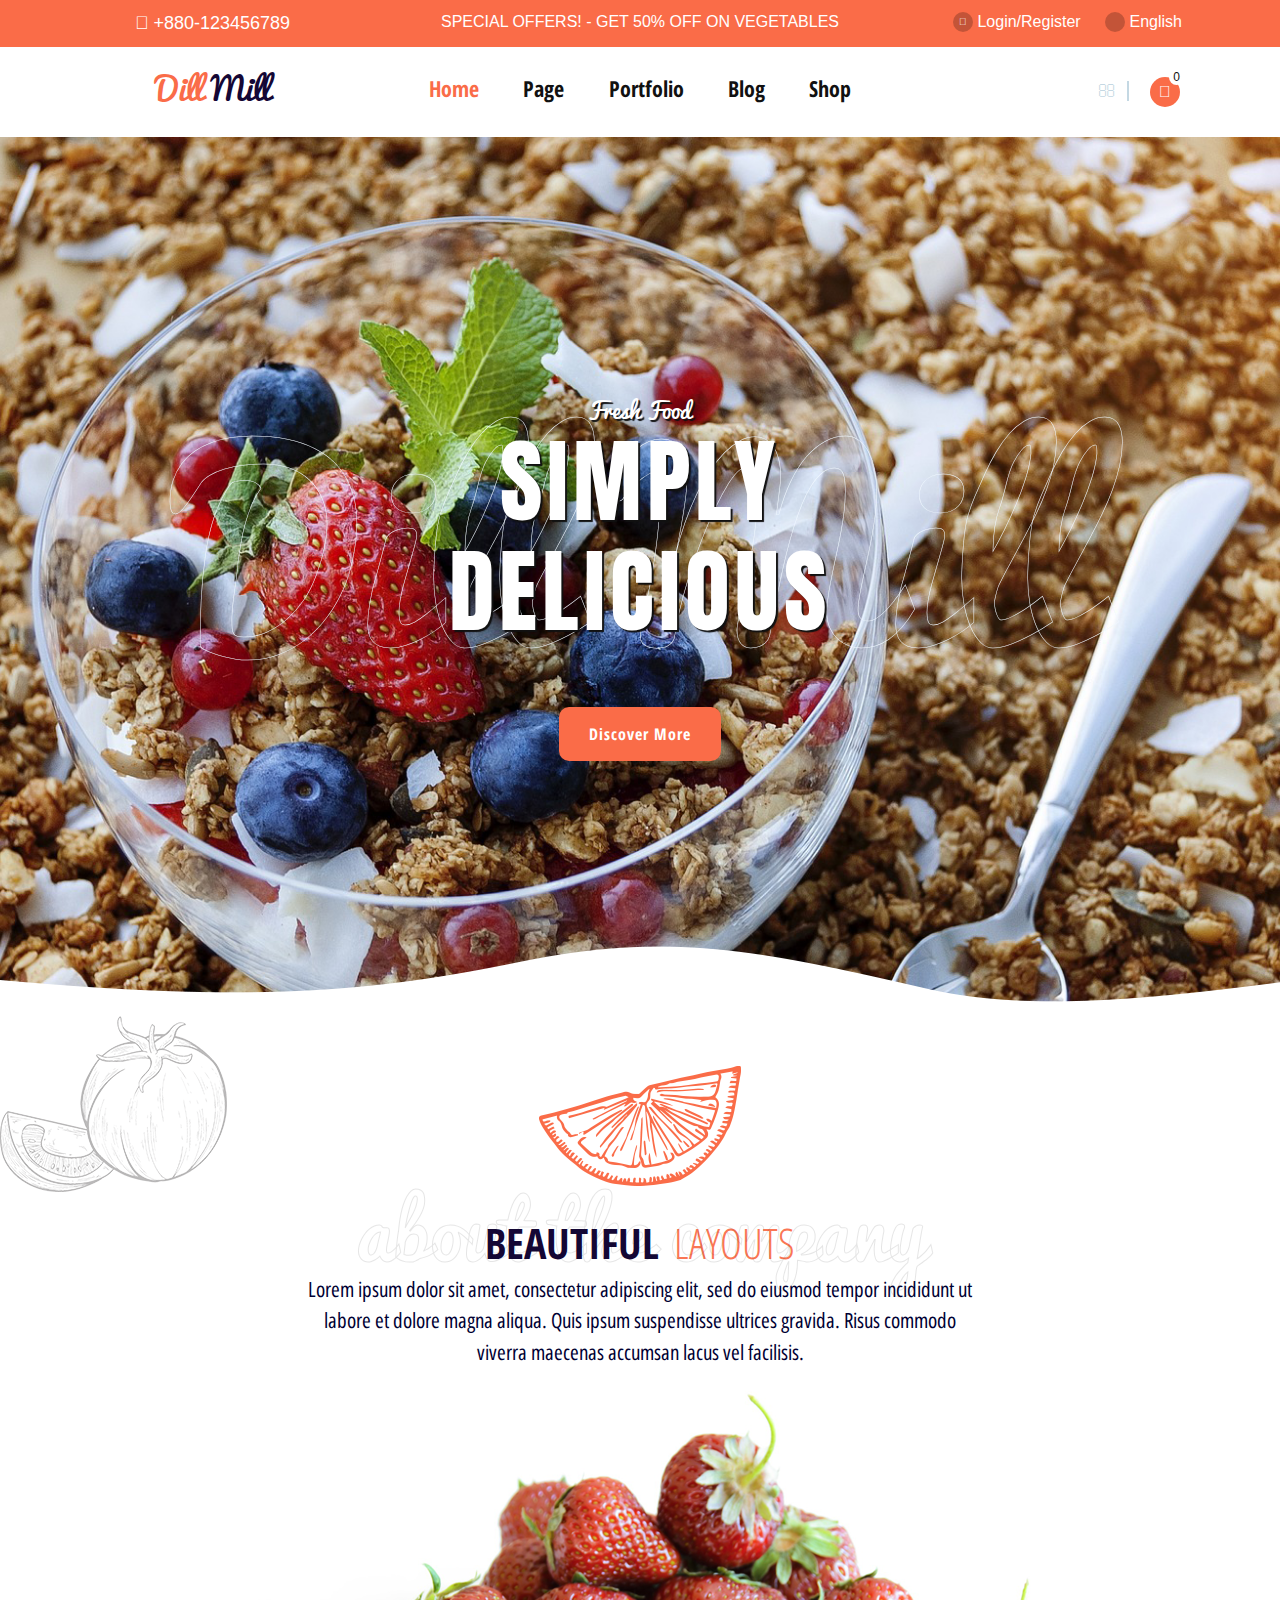
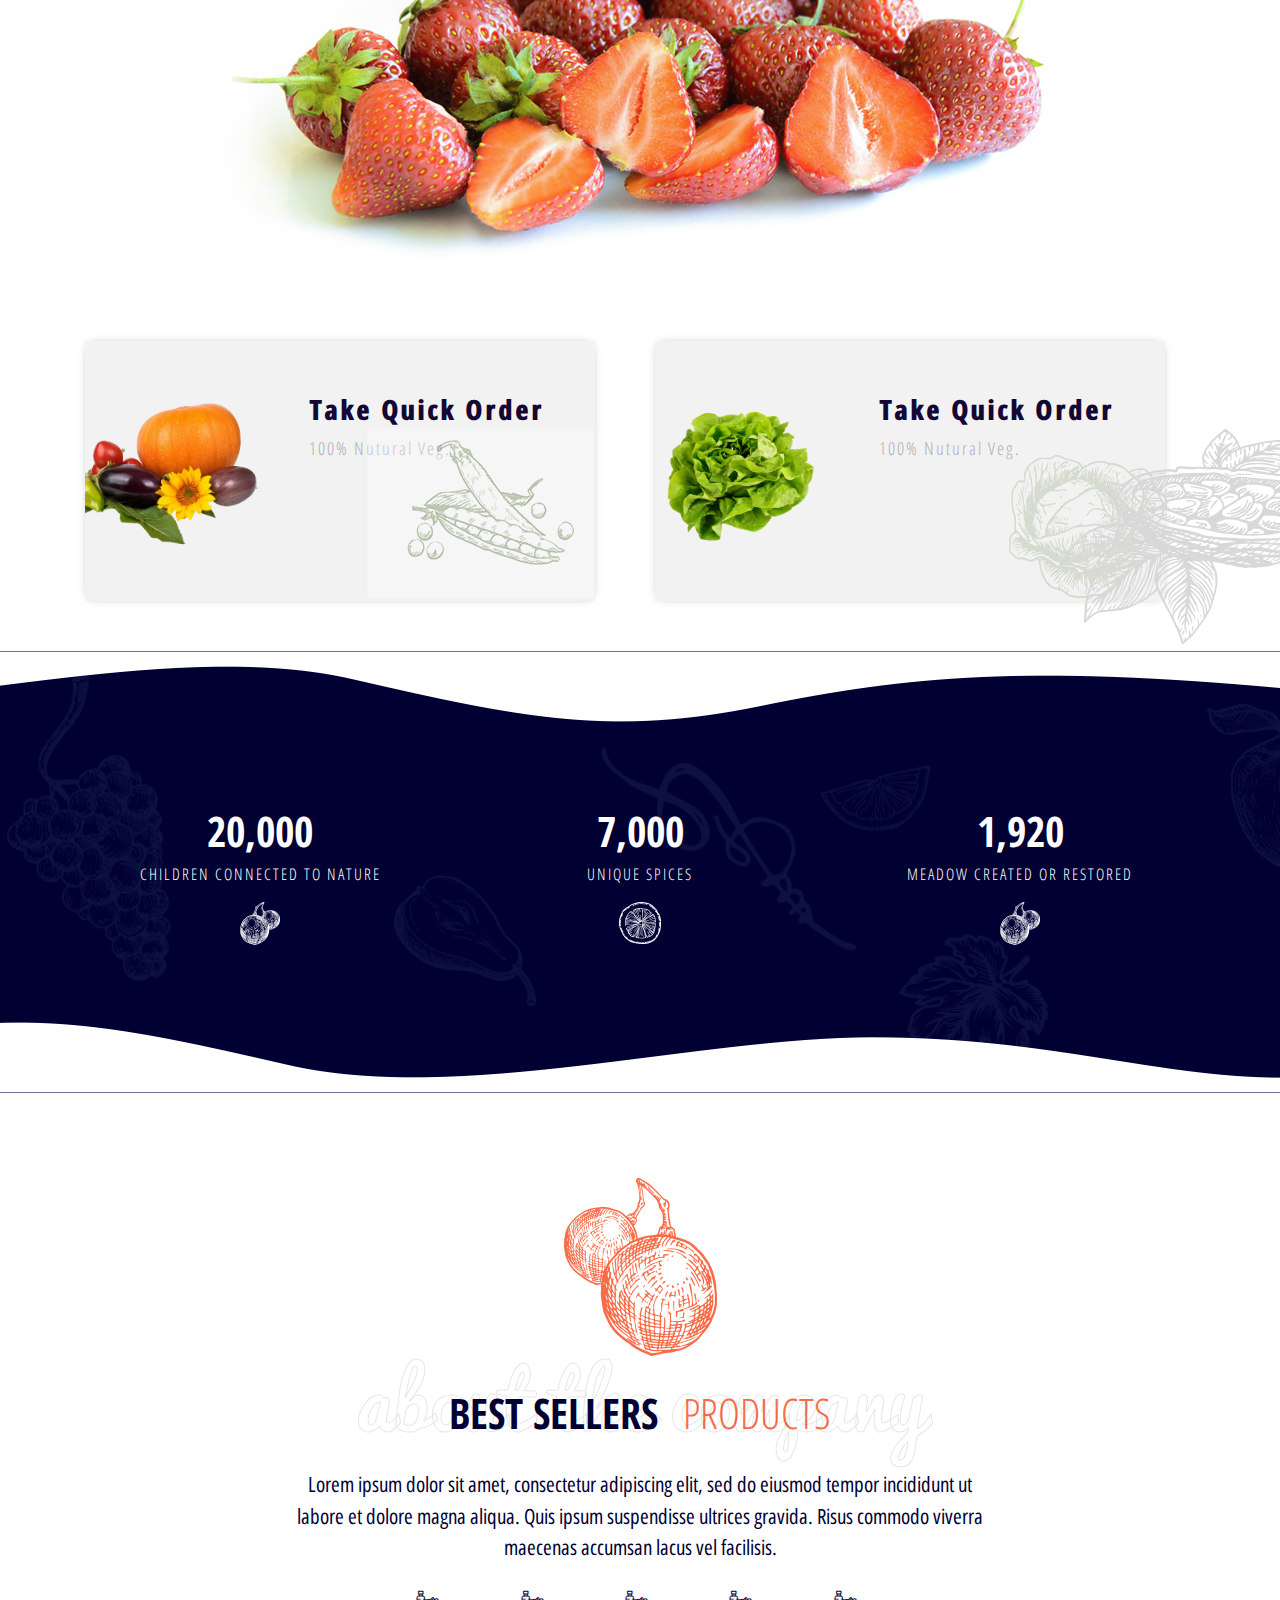
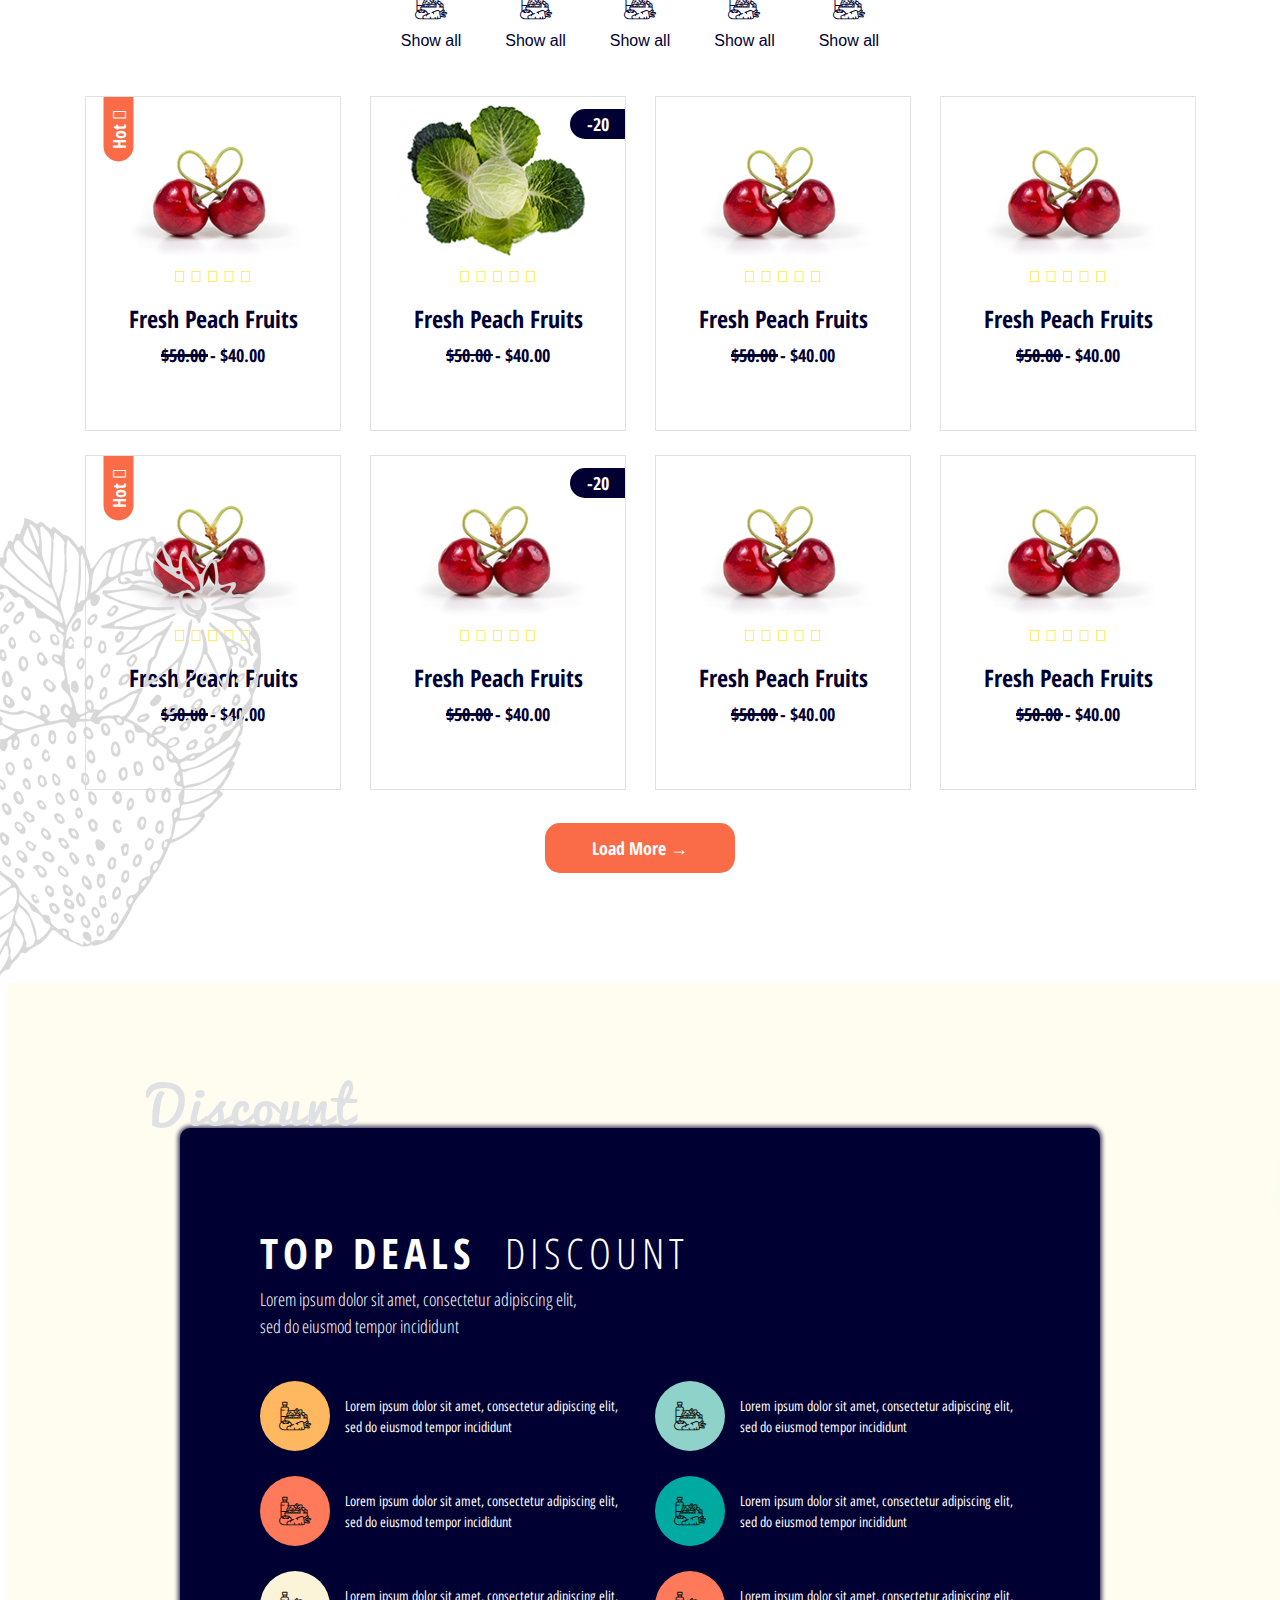
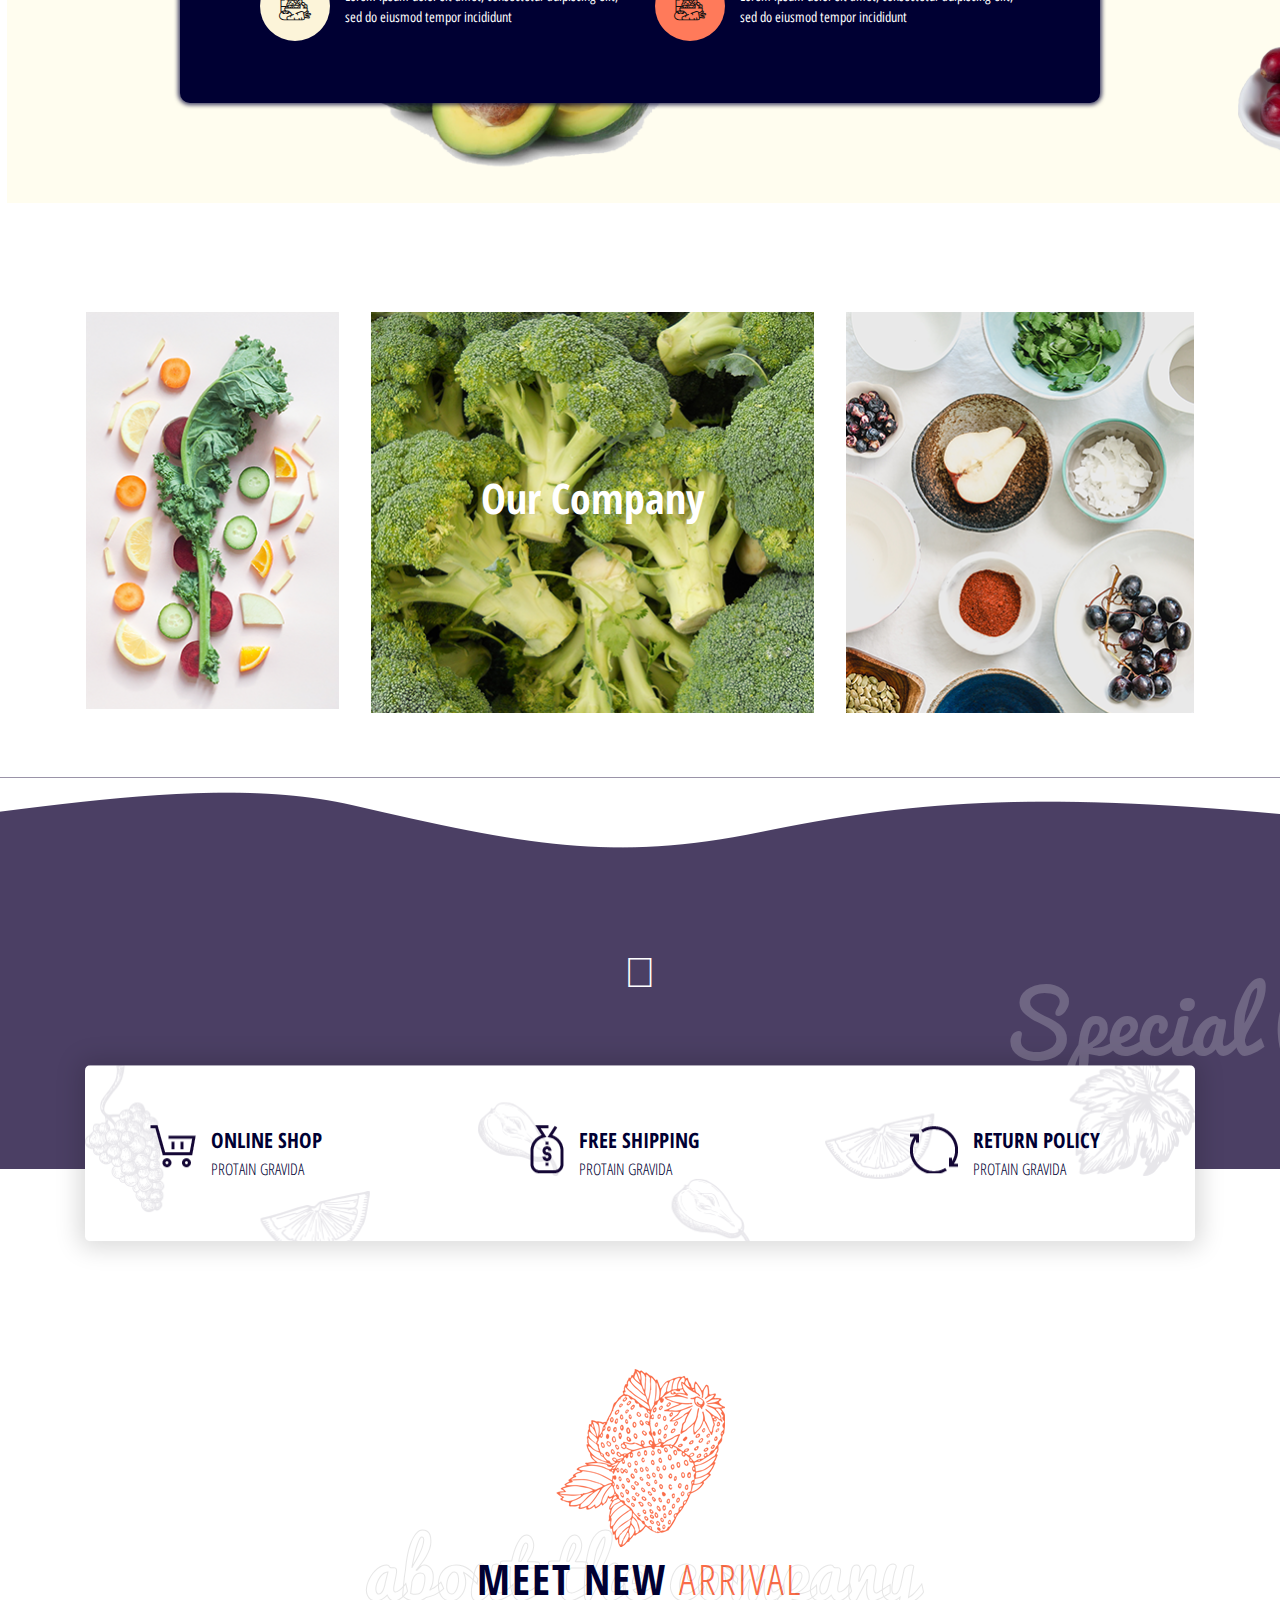
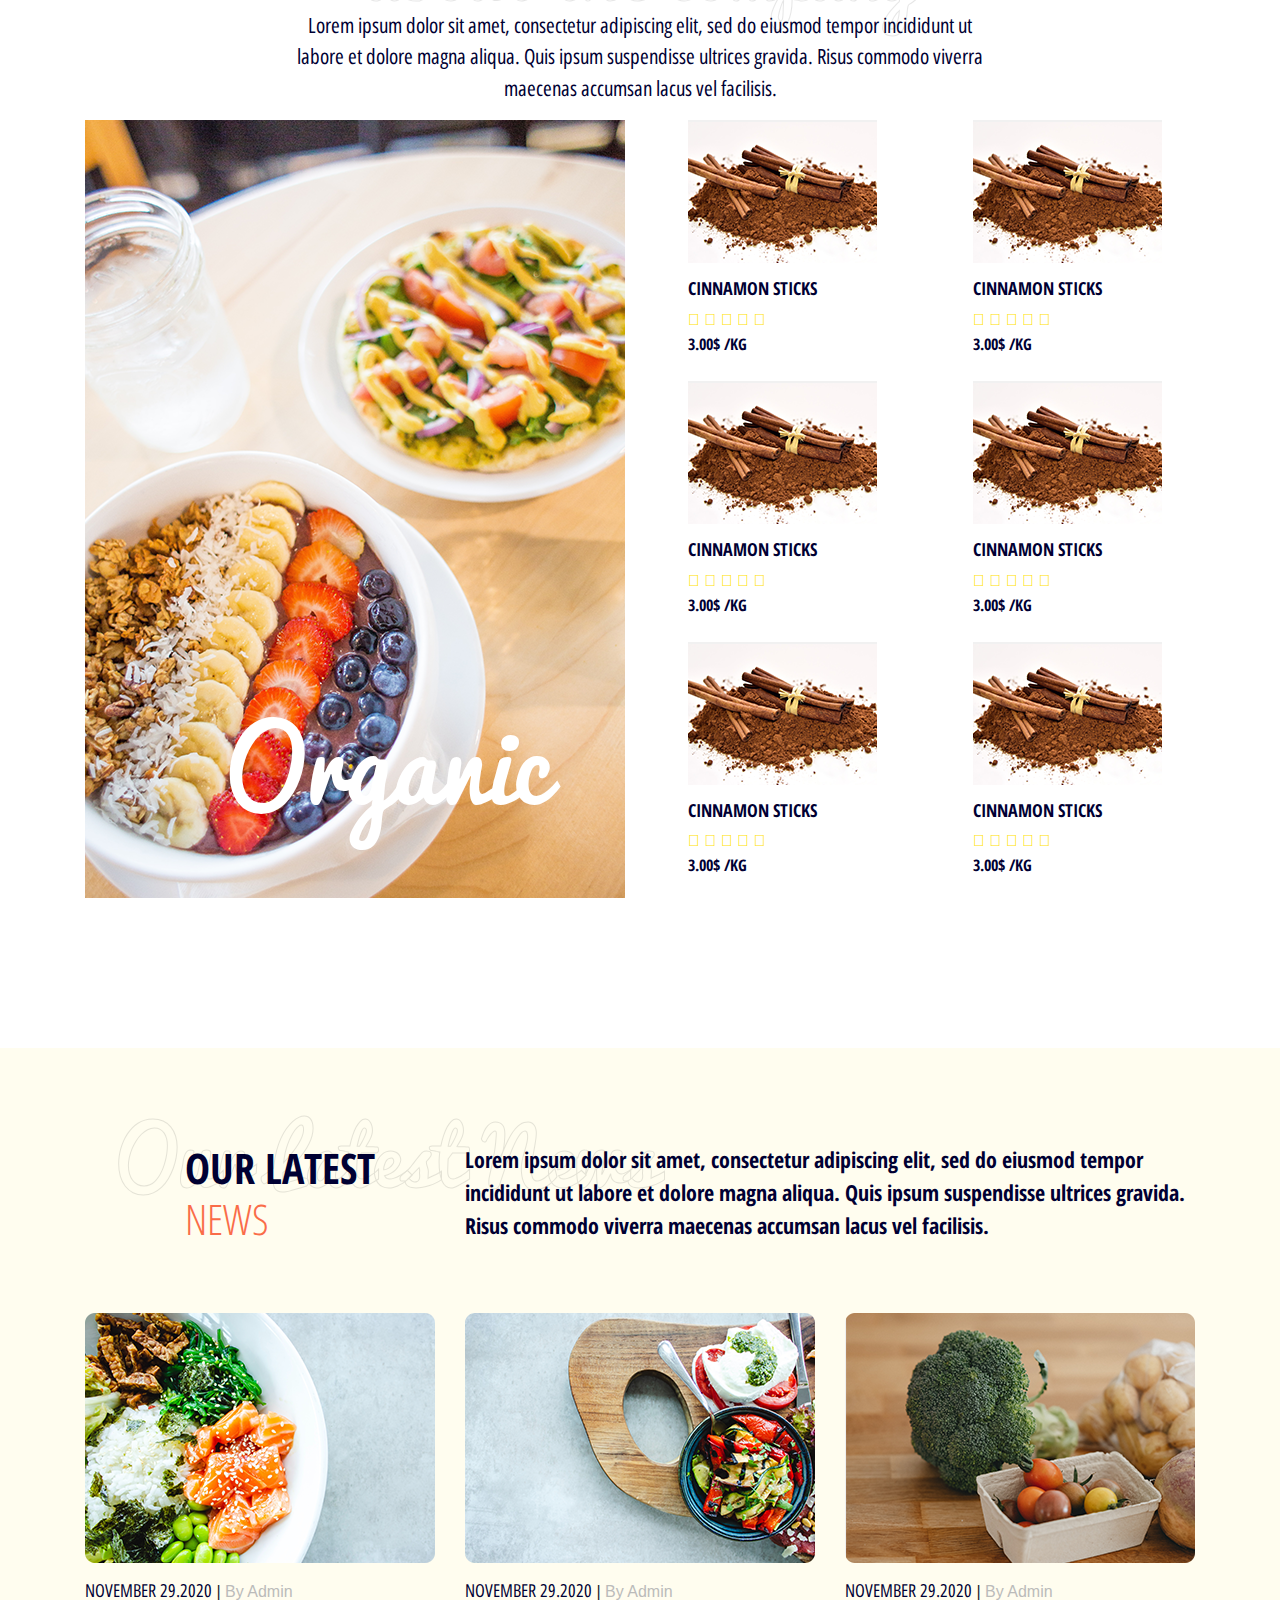
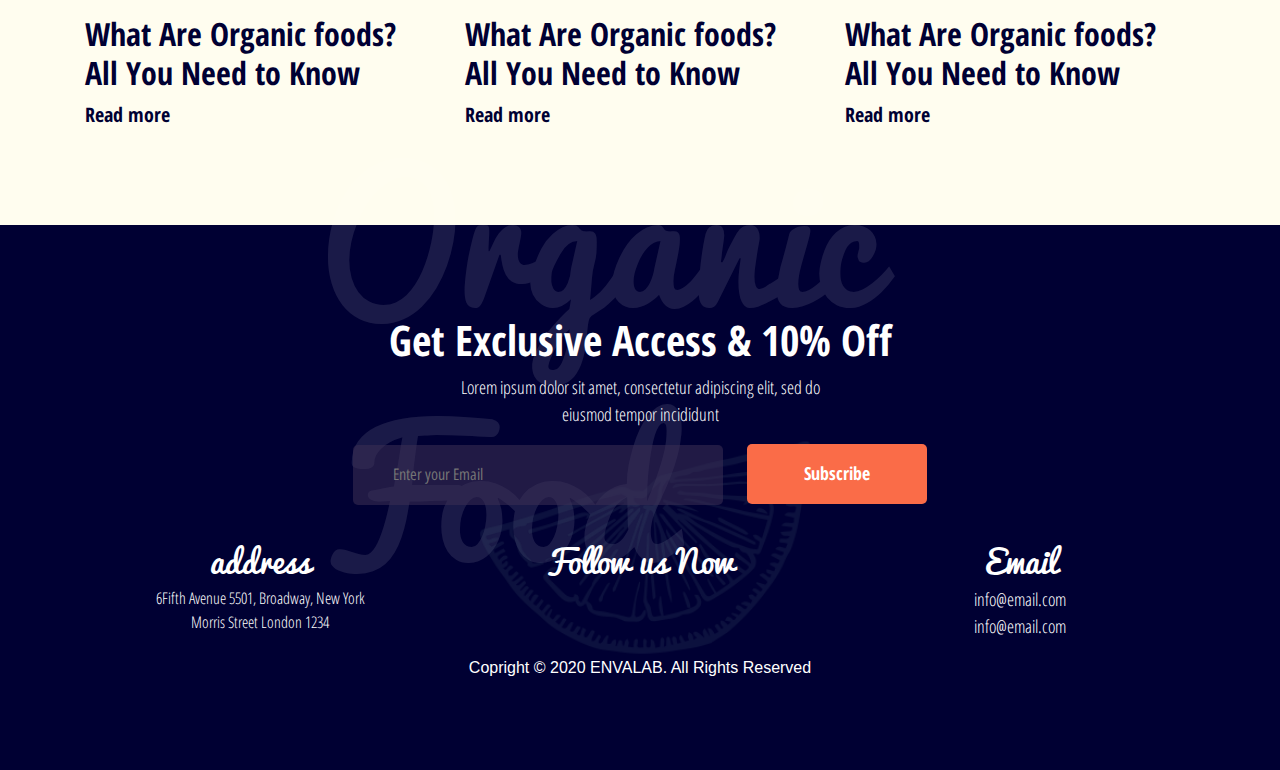
==== index.html @ 64f90c3c "Dillmill" ====
<!DOCTYPE html>
<html lang="en">

<head>
    <meta charset="UTF-8">
    <meta name="viewport" content="width=device-width, initial-scale=1.0">
    <title>Home | Dillmill Project</title>
    <!-- ===Tab icon=== -->
    <link rel="shortcut icon" href="./assets/images/fav-icon.png" type="image/x-icon">
    <!-- ===Core Theme style=== -->
    <link rel="stylesheet" href="./assets/css/style.css">
    <!-- ===Bootstrap CSS framework=== -->
    <link rel="stylesheet" href="./assets/css/bootstrap.min.css">
    <!-- ===Fontawesome font version 5.15.2=== -->
    <link rel="stylesheet" href="./assets/css/fontawesome.min.css">
    <!-- ===Core Theme Responsive Style=== -->
    <link rel="stylesheet" href="./assets/css/responsive.css">
    <!-- ===TabJs CSS=== -->
    <link rel="stylesheet" href="./assets/css/colorfulTab.min.css">
    <!-- ===Pacifico Font from Google Font=== -->
    <link rel="preconnect" href="https://fonts.gstatic.com">
    <link rel="stylesheet" href="https://fonts.googleapis.com/css2?family=Pacifico&display=swap">
    <link rel="stylesheet" href="https://fonts.googleapis.com/css2?family=Anton&display=swap">
    <!-- ===Flaticon=== -->
    <link rel="stylesheet" href="./assets/flaticon/flaticon.css">
</head>

<body>

    <!-- ===Header Section Start=== -->
    <header id="header">
        <div class="container">
            <!-- / -->
            <div class="top_header_section">
                <div class="row">
                    <div class="col-md-3">
                        <div class="ths_call_center text text-center">
                            <a href="#">
                                <i class="fas fa-headset"></i>
                                <span>+880-123456789</span>
                            </a>
                        </div>
                    </div>
                    <div class="col-md-6">
                        <div class="offer text-center">
                            <p>SPECIAL OFFERS! - GET 50% OFF ON VEGETABLES</p>
                        </div>
                    </div>
                    <div class="col-md-3">
                        <div class="login_lang text-center">
                            <ul>
                                <li>
                                    <a href="#" class="login">
                                        <span class="acc_icon">
                                            <i class="fas fa-lock"></i>
                                        </span>
                                        <span>Login/Register</span>
                                    </a>
                                </li>
                                <li>
                                    <a href="#" class="login">
                                        <span class="acc_icon">
                                            <i class="fas fa-pennant"></i>
                                        </span>
                                        <span class="lang_option">English</span>
                                    </a>
                                </li>
                            </ul>
                        </div>
                    </div>
                </div>
            </div>
        </div>
    </header>
    <!-- ===Header Section End=== -->

    <!-- ===Navigation Section Start=== -->
    <nav id="navigation_bar">
        <div class="container">
            <div class="navigation_main">
                <div class="row">
                    <!-- ===Logo part=== -->
                    <div class="col-md-3">
                        <a href="#">
                            <div class="nav_logo">
                                <span class="logo logo_part_1">Dill</span>
                                <span class="logo logo_part_2">Mill</span>
                            </div>
                        </a>
                    </div>
                    <!-- ===Navigation Part=== -->
                    <div class="col-md-6">
                        <div class="nav_list">
                            <ul>
                                <li>
                                    <a href="#" class="nav_active">Home</a>
                                </li>
                                <li>
                                    <a href="#">Page</a>
                                </li>
                                <li>
                                    <a href="#">Portfolio</a>
                                </li>
                                <li>
                                    <a href="#">Blog</a>
                                </li>
                                <li>
                                    <a href="#">Shop</a>
                                </li>
                            </ul>
                        </div>
                    </div>
                    <!-- ===Search and Cart Part=== -->
                    <div class="col-md-3">
                        <div class="search_cart">
                            <ul>
                                <li>
                                    <a href="#" class="search_btn">
                                        <i class="fas fa-search"></i>
                                    </a>
                                </li>
                                <li>
                                    <a href="#" class="cart_bag">
                                        <i class="fas fa-shopping-cart"></i>
                                        <span class="cart_counter">0</span>
                                    </a>
                                </li>
                            </ul>
                        </div>
                    </div>
                </div>
            </div>
        </div>
    </nav>
    <!-- ===Navigation Section End=== -->

    <!-- ===Banner Section Start=== -->
    <section id="banner">
        <div class="banner_main">
            <div class="container">
                <div class="banner_content">
                    <div class="bnr_content_main">
                        <span class="sub_head">Fresh Food</span>
                        <h1>Simply <br> Delicious</h1>
                        <a href="#" class="banner_btn">Discover More </a>
                        <!-- <a href="#" class="banner_btn">Discover More <i class="far fa-long-arrow-alt-right"></i> </a> -->
                    </div>
                    <span class="banner_big_text">Dill Mill</span>
                </div>
            </div>
        </div>
    </section>
    <!-- ===Banner Section End=== -->

    <!-- ===About Section Start=== -->
    <section id="about">
        <div class="about_main">
            <div class="container">
                <div class="row">
                    <!-- About Head Area -->
                    <div class="col-md-12">
                        <!-- Title area -->
                        <div class="about_title">
                            <img src="./assets/images/about_head.png" alt="about head image" class="img-fluid">
                            <div class="abt_title_text">
                                <span class="at_title"> 
                                    <span class="at_p-1">Beautiful</span> <span class="at_p-2">Layouts</span>
                                </span>
                                <span class="abt_bg">about the company</span>
                            </div>
                        </div>
                        <div class="about_details">
                            <p>
                                Lorem ipsum dolor sit amet, consectetur adipiscing elit, sed do eiusmod tempor incididunt ut labore et dolore magna aliqua. Quis ipsum suspendisse ultrices gravida. Risus commodo viverra maecenas accumsan lacus vel facilisis.
                            </p>
                        </div>
                    </div>
                    <!-- Fruit Image -->
                    <div class="col-md-12">
                        <div class="fruit">
                            <img src="./assets/images/strawberry.png" alt="" class="img-fluid">
                        </div>
                    </div>
                    <!-- Fruit Choice -->
                    <div class="col-md-12">
                        <div class="row">
                            <div class="col-md-6">
                                <div class="food_card">
                                    <ul>
                                        <li class="fc-img">
                                            <img src="./assets/images/card_fruit-1.png" class="img-fluid" alt="">
                                        </li>
                                        <li class="fc-details card-after-1">
                                            <h3>Take Quick Order</h3>
                                            <p>100% Nutural Veg.</p>
                                        </li>
                                    </ul>
                                </div>
                            </div>
                            <div class="col-md-6">
                                <div class="food_card">
                                    <ul>
                                        <li class="fc-img">
                                            <img src="./assets/images/card_fruit-2.png" class="img-fluid" alt="">
                                        </li>
                                        <li class="fc-details card-after-2">
                                            <h3>Take Quick Order</h3>
                                            <p>100% Nutural Veg.</p>
                                        </li>
                                    </ul>
                                </div>
                            </div>
                        </div>
                    </div>
                </div>
            </div>
        </div>
    </section>
    <!-- ===About Section End=== -->

    <!-- === Counter Section Start === -->
    <section id="counter" class="py-5">
        <div class="counter-bg">
            <div class="container">
                <div class="counter_main">
                    <div class="row">
                        <div class="col-md-4">
                            <div class="counter_body">
                                <span class="counter_number">
                                20,000
                            </span>
                                <p class="counter_details">
                                    CHILDREN CONNECTED TO NATURE
                                </p>
                                <span class="counter_icon">
                                <img src="./assets/images/counter_icon.png" class="img-fluid" alt="counter icon">
                            </span>
                            </div>
                        </div>
                        <div class="col-md-4">
                            <div class="counter_body">
                                <span class="counter_number">
                               7,000
                            </span>
                                <p class="counter_details">
                                    UNIQUE SPICES
                                </p>
                                <span class="counter_icon">
                                <img src="./assets/images/counter_icon-1.png" class="img-fluid" alt="counter icon">
                            </span>
                            </div>
                        </div>
                        <div class="col-md-4">
                            <div class="counter_body">
                                <span class="counter_number">
                                1,920
                            </span>
                                <p class="counter_details">
                                    MEADOW CREATED OR RESTORED
                                </p>
                                <span class="counter_icon">
                                <img src="./assets/images/counter_icon.png" class="img-fluid" alt="counter icon">
                            </span>
                            </div>
                        </div>
                    </div>
                </div>
            </div>
        </div>
    </section>
    <!-- === Counter Section End === -->

    <!-- ===Product Zone Section Start=== -->
    <section id="product_catalog">
        <div class="products_main">
            <div class="container">
                <div class="row">
                    <!-- Product Title -->
                    <div class="col-md-12">
                        <div class="product_head">
                            <img src="./assets/images/product_head_icon.png" alt="" class="img-fluid">
                            <div class="product_title_text">
                                <span class="pt_title">
                                    <span class="pt-p1">BEST SELLERS</span> <span class="pt-p2">PRODUCTS</span>
                                </span>
                                <span class="pt_bg">about the company</span>
                            </div>
                            <div class="pt_details">
                                <p>
                                    Lorem ipsum dolor sit amet, consectetur adipiscing elit, sed do eiusmod tempor incididunt ut labore et dolore magna aliqua. Quis ipsum suspendisse ultrices gravida. Risus commodo viverra maecenas accumsan lacus vel facilisis.
                                </p>
                            </div>
                        </div>
                    </div>
                </div>
                <!-- Product Tab -->
                <div class="product_select_gallery">
                    <div class="row ">
                        <!-- Tab Menu -->
                        <div class="col-md-12">
                            <div class="pt_tab_link">
                                <ul class="colorful-tab-menu">
                                    <li class="tab_css_class" data-color="#000">
                                        <a href="#tab-1">
                                            <span class="pt_tab">
                                                <span class="flaticon-diet"></span>
                                            <p class="pt_tab_link_text">Show all</p>
                                            </span>
                                        </a>
                                    </li>
                                    <li class="tab_css_class" data-color="#000">
                                        <a href="#tab-2">
                                            <span class="pt_tab">
                                                <span class="flaticon-diet"></span>
                                            <p class="pt_tab_link_text">Show all</p>
                                            </span>
                                        </a>
                                    </li>
                                    <li class="tab_css_class" data-color="#000">
                                        <a href="#tab-3">
                                            <span class="pt_tab">
                                                <span class="flaticon-diet"></span>
                                            <p class="pt_tab_link_text">Show all</p>
                                            </span>
                                        </a>
                                    </li>
                                    <li class="tab_css_class" data-color="#000">
                                        <a href="#tab-4">
                                            <span class="pt_tab">
                                                <span class="flaticon-diet"></span>
                                            <p class="pt_tab_link_text">Show all</p>
                                            </span>
                                        </a>
                                    </li>
                                    <li class="tab_css_class" data-color="#000">
                                        <a href="#tab-5">
                                            <span class="pt_tab">
                                                <span class="flaticon-diet"></span>
                                            <p class="pt_tab_link_text">Show all</p>
                                            </span>
                                        </a>
                                    </li>
                                </ul>
                            </div>
                        </div>
                        <!-- Tab Content -->
                        <div class="col-md-12 " id="productTab">
                            <!-- All Products row -->
                            <div class="row ">

                                <!-- Product main page Part-1 -->
                                <div class="col-md-12" id="tab-1">
                                    <!-- Product Card Row One -->
                                    <div class="row py-3">
                                        <!-- Product Card-1 -->
                                        <div class="col-md-3">
                                            <div class="product-card">
                                                <div class="product-card-main">
                                                    <div class="pcm-img">
                                                        <img src="./assets/images/product-card-1.png" alt="" class="img-fluid">
                                                    </div>
                                                    <div class="pcm-detail">
                                                        <div class="pc-rating">
                                                            <ul>
                                                                <li><i class="fas fa-star"></i></li>
                                                                <li><i class="fas fa-star"></i></li>
                                                                <li><i class="fas fa-star"></i></li>
                                                                <li><i class="fas fa-star-half-alt"></i></li>
                                                                <li><i class="far fa-star"></i></li>
                                                            </ul>
                                                        </div>
                                                        <div class="pc-title">
                                                            <h4>Fresh Peach Fruits</h4>
                                                        </div>
                                                        <div class="pc-price">
                                                            <p class="pc-main-price">
                                                                <s class="pc-offer-price">$50.00 -</s> $40.00
                                                            </p>
                                                        </div>
                                                    </div>
                                                </div>
                                                <!-- Product overlay -->
                                                <div class="pc-ovly">
                                                    <div class="pc-ovly-main">
                                                        <a href="#" class="pc-ovly-cart">
                                                            <i class="fas fa-cart-plus"></i>
                                                        </a>
                                                        <a href="#" class="pc-like">
                                                            <i class="far fa-heart"></i>
                                                        </a>
                                                    </div>
                                                </div>
                                                <span class="pc-hot-feature">
                                                    Hot <i class="fad fa-fire"></i>
                                                </span>
                                            </div>
                                        </div>
                                        <!-- Product Card-2 -->
                                        <div class="col-md-3">
                                            <div class="product-card">
                                                <div class="product-card-main">
                                                    <div class="pcm-img">
                                                        <img src="./assets/images/product-card-2.png" alt="" class="img-fluid">
                                                    </div>
                                                    <div class="pcm-detail">
                                                        <div class="pc-rating">
                                                            <ul>
                                                                <li><i class="fas fa-star"></i></li>
                                                                <li><i class="fas fa-star"></i></li>
                                                                <li><i class="fas fa-star"></i></li>
                                                                <li><i class="fas fa-star-half-alt"></i></li>
                                                                <li><i class="far fa-star"></i></li>
                                                            </ul>
                                                        </div>
                                                        <div class="pc-title">
                                                            <h4>Fresh Peach Fruits</h4>
                                                        </div>
                                                        <div class="pc-price">
                                                            <p class="pc-main-price">
                                                                <del class="pc-offer-price">$50.00 -</del> $40.00
                                                            </p>
                                                        </div>
                                                    </div>
                                                </div>
                                                <!-- Product overlay -->
                                                <div class="pc-ovly">
                                                    <div class="pc-ovly-main">
                                                        <a href="#" class="pc-ovly-cart">
                                                            <i class="fas fa-cart-plus"></i>
                                                        </a>
                                                        <a href="#" class="pc-like">
                                                            <i class="far fa-heart"></i>
                                                        </a>
                                                    </div>
                                                </div>
                                                <span class="pc-hot-save-offer">
                                                    -20
                                                </span>
                                            </div>
                                        </div>
                                        <!-- Product Card-3 -->
                                        <div class="col-md-3">
                                            <div class="product-card">
                                                <div class="product-card-main">
                                                    <div class="pcm-img">
                                                        <img src="./assets/images/product-card-1.png" alt="" class="img-fluid">
                                                    </div>
                                                    <div class="pcm-detail">
                                                        <div class="pc-rating">
                                                            <ul>
                                                                <li><i class="fas fa-star"></i></li>
                                                                <li><i class="fas fa-star"></i></li>
                                                                <li><i class="fas fa-star"></i></li>
                                                                <li><i class="fas fa-star-half-alt"></i></li>
                                                                <li><i class="far fa-star"></i></li>
                                                            </ul>
                                                        </div>
                                                        <div class="pc-title">
                                                            <h4>Fresh Peach Fruits</h4>
                                                        </div>
                                                        <div class="pc-price">
                                                            <p class="pc-main-price">
                                                                <del class="pc-offer-price">$50.00 -</del> $40.00
                                                            </p>
                                                        </div>
                                                    </div>
                                                </div>
                                                <!-- Product overlay -->
                                                <div class="pc-ovly">
                                                    <div class="pc-ovly-main">
                                                        <a href="#" class="pc-ovly-cart">
                                                            <i class="fas fa-cart-plus"></i>
                                                        </a>
                                                        <a href="#" class="pc-like">
                                                            <i class="far fa-heart"></i>
                                                        </a>
                                                    </div>
                                                </div>
                                            </div>
                                        </div>
                                        <!-- Product Card-4 -->
                                        <div class="col-md-3">
                                            <div class="product-card">
                                                <div class="product-card-main">
                                                    <div class="pcm-img">
                                                        <img src="./assets/images/product-card-1.png" alt="" class="img-fluid">
                                                    </div>
                                                    <div class="pcm-detail">
                                                        <div class="pc-rating">
                                                            <ul>
                                                                <li><i class="fas fa-star"></i></li>
                                                                <li><i class="fas fa-star"></i></li>
                                                                <li><i class="fas fa-star"></i></li>
                                                                <li><i class="fas fa-star-half-alt"></i></li>
                                                                <li><i class="far fa-star"></i></li>
                                                            </ul>
                                                        </div>
                                                        <div class="pc-title">
                                                            <h4>Fresh Peach Fruits</h4>
                                                        </div>
                                                        <div class="pc-price">
                                                            <p class="pc-main-price">
                                                                <del class="pc-offer-price">$50.00 -</del> $40.00
                                                            </p>
                                                        </div>
                                                    </div>
                                                </div>
                                                <!-- Product overlay -->
                                                <div class="pc-ovly">
                                                    <div class="pc-ovly-main">
                                                        <a href="#" class="pc-ovly-cart">
                                                            <i class="fas fa-cart-plus"></i>
                                                        </a>
                                                        <a href="#" class="pc-like">
                                                            <i class="far fa-heart"></i>
                                                        </a>
                                                    </div>
                                                </div>
                                            </div>
                                        </div>
                                    </div>
                                    <!-- Product row two -->
                                    <div class="row py-2">
                                        <!-- Product Card-1 -->
                                        <div class="col-md-3">
                                            <div class="product-card">
                                                <div class="product-card-main">
                                                    <div class="pcm-img">
                                                        <img src="./assets/images/product-card-1.png" alt="" class="img-fluid">
                                                    </div>
                                                    <div class="pcm-detail">
                                                        <div class="pc-rating">
                                                            <ul>
                                                                <li><i class="fas fa-star"></i></li>
                                                                <li><i class="fas fa-star"></i></li>
                                                                <li><i class="fas fa-star"></i></li>
                                                                <li><i class="fas fa-star-half-alt"></i></li>
                                                                <li><i class="far fa-star"></i></li>
                                                            </ul>
                                                        </div>
                                                        <div class="pc-title">
                                                            <h4>Fresh Peach Fruits</h4>
                                                        </div>
                                                        <div class="pc-price">
                                                            <p class="pc-main-price">
                                                                <s class="pc-offer-price">$50.00 -</s> $40.00
                                                            </p>
                                                        </div>
                                                    </div>
                                                </div>
                                                <!-- Product overlay -->
                                                <div class="pc-ovly">
                                                    <div class="pc-ovly-main">
                                                        <a href="#" class="pc-ovly-cart">
                                                            <i class="fas fa-cart-plus"></i>
                                                        </a>
                                                        <a href="#" class="pc-like">
                                                            <i class="far fa-heart"></i>
                                                        </a>
                                                    </div>
                                                </div>
                                                <span class="pc-hot-feature">
                                                    Hot <i class="fad fa-fire"></i>
                                                </span>
                                            </div>
                                        </div>
                                        <!-- Product Card-2 -->
                                        <div class="col-md-3">
                                            <div class="product-card">
                                                <div class="product-card-main">
                                                    <div class="pcm-img">
                                                        <img src="./assets/images/product-card-1.png" alt="" class="img-fluid">
                                                    </div>
                                                    <div class="pcm-detail">
                                                        <div class="pc-rating">
                                                            <ul>
                                                                <li><i class="fas fa-star"></i></li>
                                                                <li><i class="fas fa-star"></i></li>
                                                                <li><i class="fas fa-star"></i></li>
                                                                <li><i class="fas fa-star-half-alt"></i></li>
                                                                <li><i class="far fa-star"></i></li>
                                                            </ul>
                                                        </div>
                                                        <div class="pc-title">
                                                            <h4>Fresh Peach Fruits</h4>
                                                        </div>
                                                        <div class="pc-price">
                                                            <p class="pc-main-price">
                                                                <del class="pc-offer-price">$50.00 -</del> $40.00
                                                            </p>
                                                        </div>
                                                    </div>
                                                </div>
                                                <!-- Product overlay -->
                                                <div class="pc-ovly">
                                                    <div class="pc-ovly-main">
                                                        <a href="#" class="pc-ovly-cart">
                                                            <i class="fas fa-cart-plus"></i>
                                                        </a>
                                                        <a href="#" class="pc-like">
                                                            <i class="far fa-heart"></i>
                                                        </a>
                                                    </div>
                                                </div>
                                                <span class="pc-hot-save-offer">
                                                    -20
                                                </span>
                                            </div>
                                        </div>
                                        <!-- Product Card-3 -->
                                        <div class="col-md-3">
                                            <div class="product-card">
                                                <div class="product-card-main">
                                                    <div class="pcm-img">
                                                        <img src="./assets/images/product-card-1.png" alt="" class="img-fluid">
                                                    </div>
                                                    <div class="pcm-detail">
                                                        <div class="pc-rating">
                                                            <ul>
                                                                <li><i class="fas fa-star"></i></li>
                                                                <li><i class="fas fa-star"></i></li>
                                                                <li><i class="fas fa-star"></i></li>
                                                                <li><i class="fas fa-star-half-alt"></i></li>
                                                                <li><i class="far fa-star"></i></li>
                                                            </ul>
                                                        </div>
                                                        <div class="pc-title">
                                                            <h4>Fresh Peach Fruits</h4>
                                                        </div>
                                                        <div class="pc-price">
                                                            <p class="pc-main-price">
                                                                <del class="pc-offer-price">$50.00 -</del> $40.00
                                                            </p>
                                                        </div>
                                                    </div>
                                                </div>
                                                <!-- Product overlay -->
                                                <div class="pc-ovly">
                                                    <div class="pc-ovly-main">
                                                        <a href="#" class="pc-ovly-cart">
                                                            <i class="fas fa-cart-plus"></i>
                                                        </a>
                                                        <a href="#" class="pc-like">
                                                            <i class="far fa-heart"></i>
                                                        </a>
                                                    </div>
                                                </div>
                                            </div>
                                        </div>
                                        <!-- Product Card-4 -->
                                        <div class="col-md-3">
                                            <div class="product-card">
                                                <div class="product-card-main">
                                                    <div class="pcm-img">
                                                        <img src="./assets/images/product-card-1.png" alt="" class="img-fluid">
                                                    </div>
                                                    <div class="pcm-detail">
                                                        <div class="pc-rating">
                                                            <ul>
                                                                <li><i class="fas fa-star"></i></li>
                                                                <li><i class="fas fa-star"></i></li>
                                                                <li><i class="fas fa-star"></i></li>
                                                                <li><i class="fas fa-star-half-alt"></i></li>
                                                                <li><i class="far fa-star"></i></li>
                                                            </ul>
                                                        </div>
                                                        <div class="pc-title">
                                                            <h4>Fresh Peach Fruits</h4>
                                                        </div>
                                                        <div class="pc-price">
                                                            <p class="pc-main-price">
                                                                <del class="pc-offer-price">$50.00 -</del> $40.00
                                                            </p>
                                                        </div>
                                                    </div>
                                                </div>
                                                <!-- Product overlay -->
                                                <div class="pc-ovly">
                                                    <div class="pc-ovly-main">
                                                        <a href="#" class="pc-ovly-cart">
                                                            <i class="fas fa-cart-plus"></i>
                                                        </a>
                                                        <a href="#" class="pc-like">
                                                            <i class="far fa-heart"></i>
                                                        </a>
                                                    </div>
                                                </div>
                                            </div>
                                        </div>
                                    </div>
                                    <!-- Product More Button Row -->
                                    <div class="row">
                                        <div class="col-md-12">
                                            <div class="product-card-more-btn">
                                                <a href="#">
                                                    Load More &rarr;
                                                </a>
                                            </div>
                                        </div>
                                    </div>
                                </div>
                            </div>
                        </div>
                    </div>
                </div>
            </div>
        </div>
    </section>
    <!-- ===Product Zone Section End=== -->

    <!-- ===Today's Offer Section Start === -->
    <section id="offer">
        <div class="offer_main">
            <div class="container">
                <div class="row">
                    <div class="col-md-12">
                        <div class="offer_body">
                            <div class="offer_body_head">
                                <h2 class="offer_h2">Top Deals <span>Discount</span></h2>
                                <p>
                                    Lorem ipsum dolor sit amet, consectetur adipiscing elit, <br> sed do eiusmod tempor incididunt
                                </p>
                            </div>
                            <div class="offer_list">
                                <div class="row">
                                    <!-- Offer Column List -->
                                    <div class="col-md-6">
                                        <div class="offer-list-col">
                                            <ul>
                                                <li>
                                                    <div class="ol-col-body">
                                                        <div class="ol-col-icon ol-icon-1">
                                                            <span class="flaticon-diet"></span>
                                                        </div>
                                                        <div class="ol-col-details">
                                                            <p> Lorem ipsum dolor sit amet, consectetur adipiscing elit, <br> sed do eiusmod tempor incididunt</p>
                                                        </div>
                                                    </div>
                                                </li>
                                                <li>
                                                    <div class="ol-col-body">
                                                        <div class="ol-col-icon  ol-icon-2">
                                                            <span class="flaticon-diet"></span>
                                                        </div>
                                                        <div class="ol-col-details">
                                                            <p> Lorem ipsum dolor sit amet, consectetur adipiscing elit, <br> sed do eiusmod tempor incididunt</p>
                                                        </div>
                                                    </div>
                                                </li>
                                                <li>
                                                    <div class="ol-col-body">
                                                        <div class="ol-col-icon ol-icon-3">
                                                            <span class="flaticon-diet"></span>
                                                        </div>
                                                        <div class="ol-col-details">
                                                            <p> Lorem ipsum dolor sit amet, consectetur adipiscing elit, <br> sed do eiusmod tempor incididunt</p>
                                                        </div>
                                                    </div>
                                                </li>
                                            </ul>
                                        </div>
                                    </div>
                                    <!-- Offer Column List 2 -->
                                    <div class="col-md-6">
                                        <div class="offer-list-col">
                                            <ul>
                                                <li>
                                                    <div class="ol-col-body">
                                                        <div class="ol-col-icon ol-icon-4">
                                                            <span class="flaticon-diet"></span>
                                                        </div>
                                                        <div class="ol-col-details">
                                                            <p> Lorem ipsum dolor sit amet, consectetur adipiscing elit, <br> sed do eiusmod tempor incididunt</p>
                                                        </div>
                                                    </div>
                                                </li>
                                                <li>
                                                    <div class="ol-col-body">
                                                        <div class="ol-col-icon ol-icon-5">
                                                            <span class="flaticon-diet"></span>
                                                        </div>
                                                        <div class="ol-col-details">
                                                            <p> Lorem ipsum dolor sit amet, consectetur adipiscing elit, <br> sed do eiusmod tempor incididunt</p>
                                                        </div>
                                                    </div>
                                                </li>
                                                <li>
                                                    <div class="ol-col-body">
                                                        <div class="ol-col-icon ol-icon-6">
                                                            <span class="flaticon-diet"></span>
                                                        </div>
                                                        <div class="ol-col-details">
                                                            <p> Lorem ipsum dolor sit amet, consectetur adipiscing elit, <br> sed do eiusmod tempor incididunt</p>
                                                        </div>
                                                    </div>
                                                </li>
                                            </ul>
                                        </div>
                                    </div>
                                </div>
                            </div>
                            <span class="discount_before">Discount</span>
                        </div>
                    </div>
                </div>
            </div>
        </div>
    </section>
    <!-- ===Today's Offer Section End === -->

    <!-- ===Gallery Section Start=== -->
    <section id="gallery">
        <div class="container gallery_main py-5">
            <div class="row">
                <div class="col-md-3 p-3">
                    <div class="gallery-col">
                        <img src="./assets/images/gallery-img-1.png" alt="gallery Image" class="img-fluid">
                    </div>
                </div>
                <div class="col-md-5 p-3">
                    <div class="gallery-col">
                        <a href="#" class="gallery_img">
                            <img src="./assets/images/gallery-img-2.png" alt="gallery Image" class="img-fluid">
                            <span class="gallery_title">Our Company</span>
                        </a>
                    </div>
                </div>
                <div class="col-md-4 p-3">
                    <div class="gallery-col">
                        <img src="./assets/images/gallery-img-3.png" alt="gallery Image" class="img-fluid">
                    </div>
                </div>
            </div>
        </div>
    </section>
    <!-- ===Gallery Section End=== -->

    <!-- ===Service Process Details Section Start=== -->
    <section id="sevice_process">
        <div class="service_process_main">
            <div class="container">
                <div class="sp-body">
                    <!-- Service Process Video Play -->
                    <a href="#" class="playButton">
                        <i class="fad fa-play"></i>
                    </a>
                    <!-- Service Process Start -->
                    <div class="sp-process">
                        <div class="row">
                            <!-- Online Shop -->
                            <div class="col-md-4">
                                <div class="process_card">
                                    <ul class="pcc-list">
                                        <li class="pcc_ic">
                                            <div class="pc-icon">
                                                <img src="./assets/images/cart_icon.png" alt="cart process; Dillmill" class="img-fluid">
                                            </div>
                                        </li>
                                        <li>
                                            <div class="pc-details">
                                                <span class="pc-title">Online Shop</span>
                                                <span class="pc-text">Protain Gravida</span>
                                            </div>
                                        </li>
                                        <div class="clr"></div>
                                    </ul>
                                </div>
                            </div>
                            <!-- Free Shipping -->
                            <div class="col-md-4">
                                <div class="process_card">
                                    <ul class="pcc-list">
                                        <li class="pcc_ic">
                                            <div class="pc-icon">
                                                <img src="./assets/images/shipping_icon.png" alt="cart process; Dillmill" class="img-fluid">
                                            </div>
                                        </li>
                                        <li>
                                            <div class="pc-details">
                                                <span class="pc-title">Free Shipping</span>
                                                <span class="pc-text">Protain Gravida</span>
                                            </div>
                                        </li>
                                        <div class="clr"></div>
                                    </ul>
                                </div>
                            </div>
                            <!-- Return policy -->
                            <div class="col-md-4">
                                <div class="process_card">
                                    <ul class="pcc-list">
                                        <li class="pcc_ic">
                                            <div class="pc-icon">
                                                <img src="./assets/images/return_icon.png" alt="cart process; Dillmill" class="img-fluid">
                                            </div>
                                        </li>
                                        <li>
                                            <div class="pc-details">
                                                <span class="pc-title">Return Policy</span>
                                                <span class="pc-text">Protain Gravida</span>
                                            </div>
                                        </li>
                                        <div class="clr"></div>
                                    </ul>
                                </div>
                            </div>
                        </div>
                    </div>
                    <!-- Special Products Text Effects -->
                    <span class="sp_special-products">Special Products</span>
                </div>
            </div>
        </div>
    </section>
    <!-- ===Service Process Details Section End=== -->

    <!-- ===New Arrival Section Start=== -->
    <section id="new_arrival">
        <div class="new_arrival_main ">
            <div class="container ">
                <div class="row">
                    <div class="col-md-12">
                        <div class="new_arrival_head">
                            <img src="./assets/images/new_arrival_head_icon.png" alt="dill mill new arrival products section;" class="img-fluid">
                            <div class="nah_head_title">
                                <span class="nah_title">Meet New <span>Arrival</span> </span>
                                <span class="nah_after">about the company</span>
                            </div>
                            <div class="nah_head_details">
                                <p>Lorem ipsum dolor sit amet, consectetur adipiscing elit, sed do eiusmod tempor incididunt ut labore et dolore magna aliqua. Quis ipsum suspendisse ultrices gravida. Risus commodo viverra maecenas accumsan lacus vel facilisis.
                                </p>
                            </div>
                        </div>
                    </div>
                </div>
                <div class="new_arrival_product">
                    <div class="row">
                        <div class="col-md-6">
                            <div class="new_product_bg">
                                <img src="./assets/images/product_display_left_big.png" alt="" class="img-fluid">
                                <span class="npbg-ovly">Organic</span>
                            </div>
                        </div>
                        <div class="col-md-6">
                            <div class="new_product_sm">
                                <div class="row">
                                    <div class="col-md-6">
                                        <div class="new_product_sm-1">
                                            <img src="./assets/images/product_display_right_sm-1.png" alt="" class="img-fluid">
                                            <div class="new-product-details">
                                                <h3 class="npd-title">Cinnamon Sticks</h3>
                                                <span class="new_product_rating">
                                                    <ul>
                                                        <li><i class="fas fa-star" aria-hidden="true"></i></li>
                                                        <li><i class="fas fa-star" aria-hidden="true"></i></li>
                                                        <li><i class="fas fa-star" aria-hidden="true"></i></li>
                                                        <li><i class="fas fa-star-half-alt" aria-hidden="true"></i></li>
                                                        <li><i class="far fa-star" aria-hidden="true"></i></li>
                                                    </ul>
                                                </span>
                                                <span class="new_product_price">3.00$ /KG</span>
                                            </div>
                                        </div>
                                    </div>
                                    <div class="col-md-6">
                                        <div class="new_product_sm-1">
                                            <img src="./assets/images/product_display_right_sm-1.png" alt="" class="img-fluid">
                                            <div class="new-product-details">
                                                <h3 class="npd-title">Cinnamon Sticks</h3>
                                                <span class="new_product_rating">
                                                    <ul>
                                                        <li><i class="fas fa-star" aria-hidden="true"></i></li>
                                                        <li><i class="fas fa-star" aria-hidden="true"></i></li>
                                                        <li><i class="fas fa-star" aria-hidden="true"></i></li>
                                                        <li><i class="fas fa-star-half-alt" aria-hidden="true"></i></li>
                                                        <li><i class="far fa-star" aria-hidden="true"></i></li>
                                                    </ul>
                                                </span>
                                                <span class="new_product_price">3.00$ /KG</span>
                                            </div>
                                        </div>
                                    </div>
                                    <div class="col-md-6 mt-4">
                                        <div class="new_product_sm-1">
                                            <img src="./assets/images/product_display_right_sm-1.png" alt="" class="img-fluid">
                                            <div class="new-product-details">
                                                <h3 class="npd-title">Cinnamon Sticks</h3>
                                                <span class="new_product_rating">
                                                    <ul>
                                                        <li><i class="fas fa-star" aria-hidden="true"></i></li>
                                                        <li><i class="fas fa-star" aria-hidden="true"></i></li>
                                                        <li><i class="fas fa-star" aria-hidden="true"></i></li>
                                                        <li><i class="fas fa-star-half-alt" aria-hidden="true"></i></li>
                                                        <li><i class="far fa-star" aria-hidden="true"></i></li>
                                                    </ul>
                                                </span>
                                                <span class="new_product_price">3.00$ /KG</span>
                                            </div>
                                        </div>
                                    </div>
                                    <div class="col-md-6 mt-4">
                                        <div class="new_product_sm-1">
                                            <img src="./assets/images/product_display_right_sm-1.png" alt="" class="img-fluid">
                                            <div class="new-product-details">
                                                <h3 class="npd-title">Cinnamon Sticks</h3>
                                                <span class="new_product_rating">
                                                    <ul>
                                                        <li><i class="fas fa-star" aria-hidden="true"></i></li>
                                                        <li><i class="fas fa-star" aria-hidden="true"></i></li>
                                                        <li><i class="fas fa-star" aria-hidden="true"></i></li>
                                                        <li><i class="fas fa-star-half-alt" aria-hidden="true"></i></li>
                                                        <li><i class="far fa-star" aria-hidden="true"></i></li>
                                                    </ul>
                                                </span>
                                                <span class="new_product_price">3.00$ /KG</span>
                                            </div>
                                        </div>
                                    </div>
                                    <div class="col-md-6 mt-4">
                                        <div class="new_product_sm-1">
                                            <img src="./assets/images/product_display_right_sm-1.png" alt="" class="img-fluid">
                                            <div class="new-product-details">
                                                <h3 class="npd-title">Cinnamon Sticks</h3>
                                                <span class="new_product_rating">
                                                    <ul>
                                                        <li><i class="fas fa-star" aria-hidden="true"></i></li>
                                                        <li><i class="fas fa-star" aria-hidden="true"></i></li>
                                                        <li><i class="fas fa-star" aria-hidden="true"></i></li>
                                                        <li><i class="fas fa-star-half-alt" aria-hidden="true"></i></li>
                                                        <li><i class="far fa-star" aria-hidden="true"></i></li>
                                                    </ul>
                                                </span>
                                                <span class="new_product_price">3.00$ /KG</span>
                                            </div>
                                        </div>
                                    </div>
                                    <div class="col-md-6 mt-4">
                                        <div class="new_product_sm-1">
                                            <img src="./assets/images/product_display_right_sm-1.png" alt="" class="img-fluid">
                                            <div class="new-product-details">
                                                <h3 class="npd-title">Cinnamon Sticks</h3>
                                                <span class="new_product_rating">
                                                    <ul>
                                                        <li><i class="fas fa-star" aria-hidden="true"></i></li>
                                                        <li><i class="fas fa-star" aria-hidden="true"></i></li>
                                                        <li><i class="fas fa-star" aria-hidden="true"></i></li>
                                                        <li><i class="fas fa-star-half-alt" aria-hidden="true"></i></li>
                                                        <li><i class="far fa-star" aria-hidden="true"></i></li>
                                                    </ul>
                                                </span>
                                                <span class="new_product_price">3.00$ /KG</span>
                                            </div>
                                        </div>
                                    </div>
                                </div>
                            </div>
                        </div>
                    </div>
                </div>
            </div>
        </div>
    </section>
    <!-- ===New Arrival Section End=== -->

    <!-- ===Our Latest News Section Start=== -->
    <section id="latest_news">
        <div class="our_latest_news">
            <div class="container">
                <!-- Latest news Head -->
                <div class="latest-news_head">
                    <div class="row">
                        <div class="col-md-4">
                            <div class="latest_news_title">
                                <h2 class="ln_title">Our Latest <br> <span>News</span></h2>
                            </div>
                        </div>
                        <div class="col-md-8">
                            <div class="latest_news_details">
                                <p>Lorem ipsum dolor sit amet, consectetur adipiscing elit, sed do eiusmod tempor incididunt ut labore et dolore magna aliqua. Quis ipsum suspendisse ultrices gravida. Risus commodo viverra maecenas accumsan lacus vel facilisis.
                                </p>
                            </div>
                        </div>
                    </div>
                    <span class="latest_ovly">Our Latest News</span>
                </div>
                <!-- Latest News Blog card -->
                <div class="latest_news_blog_card">
                    <div class="row">
                        <div class="col-md-4">
                            <div class="ln_blog_card">
                                <img src="./assets/images/blog-img-1.png" alt="" class="img-fluid">
                                <div class="blog_card_details">
                                    <div class="blog-card-info">
                                        <span class="blog-card-date">November 29.2020</span>
                                        <span class="blog-card-middle_line">|</span>
                                        <span class="blog-card-published">By Admin</span>
                                    </div>
                                    <div class="blog-card-main-title">
                                        <h3 class="blog-card-tite">What Are Organic foods? All You Need to Know</h2>
                                    </div>
                                    <a href="#" class="blog-read_more_btn">Read more</a>
                                </div>
                            </div>
                        </div>
                        <div class="col-md-4">
                            <div class="ln_blog_card">
                                <img src="./assets/images/blog-img-2.png" alt="" class="img-fluid">
                                <div class="blog_card_details">
                                    <div class="blog-card-info">
                                        <span class="blog-card-date">November 29.2020</span>
                                        <span class="blog-card-middle_line">|</span>
                                        <span class="blog-card-published">By Admin</span>
                                    </div>
                                    <div class="blog-card-main-title">
                                        <h3 class="blog-card-tite">What Are Organic foods? All You Need to Know</h2>
                                    </div>
                                    <a href="#" class="blog-read_more_btn">Read more</a>
                                </div>
                            </div>
                        </div>
                        <div class="col-md-4">
                            <div class="ln_blog_card">
                                <img src="./assets/images/blog-img-3.png" alt="" class="img-fluid">
                                <div class="blog_card_details">
                                    <div class="blog-card-info">
                                        <span class="blog-card-date">November 29.2020</span>
                                        <span class="blog-card-middle_line">|</span>
                                        <span class="blog-card-published">By Admin</span>
                                    </div>
                                    <div class="blog-card-main-title">
                                        <h3 class="blog-card-tite">What Are Organic foods? All You Need to Know</h2>
                                    </div>
                                    <a href="#" class="blog-read_more_btn">Read more</a>
                                </div>
                            </div>
                        </div>
                    </div>
                </div>
            </div>
        </div>
    </section>
    <!-- ===Our Latest News Section End=== -->

    <!-- ===Footer Section Start=== -->
    <footer id="footer">
        <div class="footer_main">
            <div class="container">
                <div class="footer">
                    <!-- footer Head -->
                    <div class="row">
                        <div class="col-md-12">
                            <div class="footer-title text-center">
                                <h2 class="ft-title">Get Exclusive Access & 10% Off</h2>
                                <p class="footer-details">Lorem ipsum dolor sit amet, consectetur adipiscing elit, sed do <br> eiusmod tempor incididunt </p>
                            </div>
                            <div class="footer_email_subscribe">
                                <form action="" method="post" class="email_subscribe_form">
                                    <input type="email" class="get_footer_email" placeholder="Enter your Email" required>
                                    <input type="button" value="Subscribe" class="footer_btn" required>
                                </form>
                            </div>
                        </div>
                    </div>
                    <!-- footer Section -->
                    <div class="footer_detail">
                        <div class="row">
                            <div class="col-md-4 text-center">
                                <div class="footer_info">
                                    <h3 class="footer_info-title">address</h3>
                                    <div class="footer_info-details">
                                        <p>
                                            6Fifth Avenue 5501, Broadway, New York <br> Morris Street London 1234</p>
                                    </div>
                                </div>
                            </div>
                            <div class="col-md-4 text-center">
                                <div class="footer_info">
                                    <h3 class="footer_info-title">Follow us Now</h3>
                                    <div class="footer_info-details">
                                        <ul class="footer_social">
                                            <li>
                                                <a href="#" class="ft_social">
                                                    <i class="fab fa-facebook-f"></i>
                                                </a>
                                            </li>
                                            <li>
                                                <a href="#" class="ft_social">
                                                    <i class="fab fa-twitter"></i>
                                                </a>
                                            </li>
                                            <li>
                                                <a href="#" class="ft_social">
                                                    <i class="fab fa-behance"></i>
                                                </a>
                                            </li>
                                            <li>
                                                <a href="#" class="ft_social">
                                                    <i class="fab fa-dribbble"></i>
                                                </a>
                                            </li>
                                        </ul>
                                    </div>
                                </div>
                            </div>
                            <div class="col-md-4 text-center">
                                <div class="footer_info">
                                    <h3 class="footer_info-title">Email</h3>
                                    <div class="footer_info-details">
                                        <ul>
                                            <li><a href="mailto:info@email.com">info@email.com</a></li>
                                            <li><a href="mailto:info@email.com">info@email.com</a></li>
                                        </ul>
                                    </div>
                                </div>
                            </div>
                        </div>
                    </div>
                    <!-- Footer copyright -->
                    <div class="footer_copyright">
                        <div class="row">
                            <div class="col-md-12">
                                <span class="ft_copyright">Copright &COPY; 2020 ENVALAB. All Rights Reserved</span>
                            </div>
                        </div>
                    </div>
                </div>
            </div>
            <span class="footer_ovly">Organic Food</span>
        </div>
    </footer>
    <!-- ===Footer Section End=== -->

    <!-- All Javascript Files are Connected -->
    <script src="./assets/js/jquery-1.2.min.js"></script>
    <script src="./assets/js/jquery-migrate.min.js"></script>
    <script src="./assets/js/popper.min.js"></script>
    <script src="./assets/js/bootstrap.min.js"></script>
    <script src="./assets/js/fontawesome.min.js"></script>
    <script src="./assets/js/6332f77505.js"></script>
    <script src="./assets/js/colorfulTab.min.js"></script>
    <script src="./assets/js/main.js"></script>
</body>

</html>
---- assets/css/style.css ----
/* 
    Theme Name: DillMill,
    Version: 1.2,
    Design by Mahadi Hassan
*/


/* === Pasifico Font Connected=== */

@font-face {
    src: url(../font/Pacifico.ttf);
    font-family: 'Pasifico-RegularFont';
}


/* === Open Sans Hebrew Condensed Font === */

@font-face {
    src: url(../font/OpenSansHebrewCondensed-Regular.ttf);
    font-family: 'OpenSansHebrewCondensed-Regular';
}

@font-face {
    src: url(../font/OpenSansHebrewCondensed-Bold.ttf);
    font-family: 'OpenSansHebrewCondensed-Bold';
}

@font-face {
    src: url(../font/OpenSansHebrewCondensed-Light.ttf);
    font-family: 'OpenSansHebrewCondensed-Light';
}

@font-face {
    src: url(../font/OpenSansHebrewCondensed-ExtraBold.ttf);
    font-family: 'OpenSansHebrewCondensed-ExtraBold';
}


/* ===Core Style Root Varriable=== */

:root {
    --home_banner: url(../images/home_banner.png);
    --btn_color: #fa6c48;
    --head_main_font: 'Anton', sans-serif;
}


/* ===Defult CSS are Start from here===*/

* {
    margin: 0;
    padding: 0;
    outline: 0;
    list-style: none;
    text-decoration: none;
}

a:hover {
    text-decoration: none !important;
}

.clr {
    clear: both;
}


/* ===Header Section Start=== */

#header {
    background: #fa6c48;
    padding: 10px 0px;
}

.ths_call_center {
    text-align: center;
}

.ths_call_center a {
    color: #fff;
    font-size: 18px;
}

.offer p {
    color: #fff;
    margin-bottom: 0 !important;
}

.login_lang ul {
    margin-bottom: 0 !important;
}

.login_lang ul li {
    display: inline-block;
}

.login_lang ul li a {
    color: #fff;
    display: inline-block;
    padding: 0px 10px;
    position: relative;
}

.acc_icon {
    background: rgb(0 0 0 / 22%);
    border-radius: 50%;
    height: 20px;
    width: 20px;
    display: inline-block;
    position: relative;
}

.acc_icon i {
    font-size: 10px;
    position: absolute;
    top: 5px;
    left: 6px;
}

.lang_option {
    position: relative;
}

.login span {
    margin-bottom: -5px;
}

.lang_option::before {
    position: absolute;
    right: -20px;
    top: 2px;
    font-family: 'Font Awesome 5 Pro';
    content: '\f078';
    font-size: 12px;
    color: gray;
}


/* ===Header Section End=== */


/* === Navigation Section Start=== */

#navigation_bar {
    background: #fff;
}

.navigation_main {
    padding: 15px 0px;
}

.nav_logo {
    text-align: center;
    font-size: 32px;
}

.nav_logo {
    text-align: center;
    font-size: 32px;
    font-family: 'Pasifico-RegularFont';
}

.logo_part_1 {
    color: #fa6c48;
}

.logo_part_2 {
    color: #140735;
}

.nav_list {
    text-align: center;
}

.nav_list ul {
    margin-bottom: 0 !important;
}

.nav_list ul li {
    display: inline-block;
}

.nav_list ul li a {
    font-size: 22px;
    font-family: 'OpenSansHebrewCondensed-Bold';
    padding: 10px 20px;
    color: #111;
    position: relative;
    display: inline-block;
    transition: all linear .5s;
}

.nav_list ul li a:hover {
    color: #fa6c48;
}

.nav_list ul li a::after {
    position: absolute;
    content: '';
    bottom: 0;
    left: 50%;
    width: 0px;
    height: 2px;
    background: #fa6c48;
    transform: translate(-50%, -50%);
    transition: all linear .5s;
}

.nav_list ul li a:hover::after {
    width: 19px;
}

.nav_active {
    color: #fa6c48 !important;
}

.search_cart {
    text-align: right;
}

.search_cart ul {
    margin-bottom: 0;
}

.search_cart ul li {
    display: inline-block;
    margin: 15px;
    position: relative;
}

a.search_btn {
    font-size: 18px;
    color: #c4d8e3;
    position: relative;
}

a.search_btn:hover {
    color: #c4d8e3;
}

.search_btn::after {
    position: absolute;
    content: '';
    top: 0;
    right: -13px;
    width: 2px;
    height: 100%;
    background: #c4d8e3;
}

a.cart_bag {
    background: #fa6c48;
    height: 30px;
    width: 30px;
    display: block;
    text-align: center;
    border-radius: 50%;
    color: #fff;
    position: relative;
    line-height: 30px;
}

a.cart_bag:hover {
    color: #fff;
}

a.cart_bag .cart_counter {
    color: #111;
    background: #fff;
    height: 15px;
    width: 15px;
    display: block;
    font-size: 12px;
    border-radius: 50%;
    line-height: 15px;
    position: absolute;
    top: -7px;
    right: -4px;
}


/* === Navigation Section End=== */


/* ===Banner Section Start=== */

#banner {
    background: var(--home_banner);
    background-position: center;
    background-size: cover;
    background-repeat: no-repeat;
    position: relative;
}

#banner::after {
    position: absolute;
    content: '';
    background: url(../images/banner_after.png);
    background-repeat: no-repeat;
    bottom: 0;
    left: 0;
    width: 100%;
    height: 70px;
}

.banner_content {
    text-align: center;
    padding: 245px 0px;
    position: relative;
    z-index: 1;
}

.bnr_content_main h1 {
    margin-bottom: 0px !important;
}

.bnr_content_main {
    margin-top: 10px;
    margin-bottom: 10px;
}

.bnr_content_main h1 {
    font-family: var(--head_main_font);
    color: #fff;
    text-transform: uppercase;
    letter-spacing: 5px;
    font-size: 92px;
    text-shadow: 2px 2px 1px #111;
}

.sub_head {
    color: #fff;
    font-size: 22px;
    font-family: 'Pasifico-RegularFont';
    text-shadow: 2px 2px 1px #111;
}

.banner_btn {
    display: inline-block;
    background: var(--btn_color);
    padding: 15px 30px;
    color: #fff;
    font-family: OpenSansHebrewCondensed-Bold;
    letter-spacing: 1px;
    border-radius: 10px;
    margin-top: 60px;
    position: relative;
    /* height: 55px; */
    /* width: 195px; */
    /* line-height: 55px; */
}

.banner_btn::after {
    position: absolute;
    content: '\f30b';
    font-family: 'Font Awesome 5 Pro';
    top: 16px;
    right: 10px;
}

.banner_btn:hover {
    color: #fff;
}

.banner_big_text {
    position: absolute;
    font-size: 250px;
    top: 205px;
    left: 100px;
    font-family: 'Pasifico-RegularFont';
    z-index: -1;
    color: transparent;
    -webkit-text-stroke: .5px aliceblue;
}


/* ===Banner Section End=== */


/* ===About Section Start=== */

.about_main {
    padding: 50px 0px;
    position: relative;
}

.about_main::before {
    position: absolute;
    content: url(../images/about_before.png);
    top: 0;
    left: 0;
}

.about_main::after {
    position: absolute;
    content: url(../images/about_after.png);
    bottom: 0;
    right: 0;
}

.about_title {
    text-align: center;
}

.about_title img {
    display: inline-block;
}

.abt_title_text {
    margin-top: 25px;
}

.at_title {
    display: block;
    text-transform: uppercase;
}

.at_p-1 {
    font-family: 'OpenSansHebrewCondensed-Bold';
    font-size: 42px;
    color: #140735;
    margin-right: 5px;
}

.at_p-2 {
    font-size: 42px;
    font-family: 'OpenSansHebrewCondensed-Light';
    color: #fa7654;
    margin-left: 5px;
}

.abt_bg {
    position: absolute;
    left: 50%;
    transform: translate(-50%, -50%);
    font-size: 78px;
    font-family: 'Pasifico-RegularFont';
    color: transparent;
    -webkit-text-stroke: 1px #111;
    opacity: 0.1;
    top: 159px;
}

.about_details {
    text-align: center;
    padding: 0px 220px;
    font-size: 21px;
    font-family: 'OpenSansHebrewCondensed-Regular';
    color: #003;
}

.fruit {
    text-align: center;
}

.food_card {
    background: #f2f2f2;
    padding: 15px 10px;
    height: 260px;
    overflow: hidden;
    box-shadow: 0px 0px 10px -5px rgb(0 0 0 / 50%);
    transition: all linear 0.35s;
    width: 510px;
}

.food_card:hover {
    transform: translate(0px, -10px);
}

.food_card ul {
    margin-bottom: 0 !important;
}

.food_card ul li {
    display: inline-block;
}

.fc-img {
    width: 240px;
    position: relative;
}

.fc-img img {
    position: absolute;
    bottom: -100px;
    left: -60px;
}

.fc-details {
    margin-left: -30px;
    padding: 37px 0px;
    /* position: relative; */
}


/* .fc-details::after {
    position: absolute;
    content: url(../images/card_after.png);
    bottom: -90px;
    right: -50px;
} */

.card-after-1 {
    position: relative;
}

.card-after-1::after {
    position: absolute;
    content: url(../images/card_after.png);
    bottom: -90px;
    right: -50px;
}

.card-after-2 {
    position: relative;
}

.card-after-2::after {
    position: absolute;
    content: url(../images/card_after-1.png);
    bottom: -90px;
    right: -50px;
}

.fc-details h3 {
    font-family: 'OpenSansHebrewCondensed-ExtraBold';
    letter-spacing: 2px;
    color: #140735;
}

.fc-details p {
    font-family: 'OpenSansHebrewCondensed-light';
    color: #b3adb8;
    font-size: 18px;
    letter-spacing: 2px;
}


/* ===About Section End=== */


/* ===Counter Section Start=== */

#counter {
    background: #000033;
    position: relative;
    z-index: 1;
}

#counter::after {
    position: absolute;
    content: '';
    top: 0;
    left: 0;
    background: url(../images/counter_bg.png);
    height: 100%;
    width: 100%;
    background-position: center;
    background-repeat: no-repeat;
    background-size: cover;
    z-index: -1;
}

.counter-bg {
    position: relative;
}

.counter-bg::before {
    position: absolute;
    content: url(../images/wave-white-hor.png);
    top: -55px;
    right: 0;
    transform: rotate( -180deg);
}

.counter-bg::after {
    position: absolute;
    content: url(../images/wave-white-hor.png);
    bottom: -55px;
    right: 0;
}

.counter_main {
    padding: 100px 0px;
}

.counter_body {
    text-align: center;
}

.counter_number {
    color: #fff;
    font-size: 42px;
    font-family: 'OpenSansHebrewCondensed-Bold';
}

.counter_body p {
    font-family: 'OpenSansHebrewCondensed-Light';
    color: #fff;
    letter-spacing: 2px;
    font-size: 16px;
}


/* ===Counter Section End=== */


/* ===Product Selection area start=== */

.products_main {
    padding: 85px 0px;
    position: relative;
}

.products_main::after {
    position: absolute;
    content: url(../images/product_main_after.png);
    left: 0;
    bottom: 0;
}

.product_head {
    text-align: center;
}

.product_title_text {
    margin-top: 25px;
}

.pt_title {
    display: block;
    position: relative;
}

.pt_title .pt-p1 {
    color: #003;
    font-size: 42px;
    font-family: 'OpenSansHebrewCondensed-Bold';
    text-transform: uppercase;
}

.pt_title .pt-p2 {
    font-size: 42px;
    margin-left: 20px;
    font-family: 'OpenSansHebrewCondensed-Light';
    color: #fa6c48;
}

.pt_bg {
    font-size: 78px;
    font-family: 'Pasifico-RegularFont';
    color: transparent;
    -webkit-text-stroke: 1px #111;
    opacity: 0.1;
    position: absolute;
    bottom: 68px;
    left: 50%;
    transform: translate(-50%, -50%);
}

.pt_details {
    margin-top: 25px;
}

.pt_details p {
    font-family: 'OpenSansHebrewCondensed-Regular';
    color: #000033;
    font-size: 21px;
    padding: 0px 210px;
}

.pt_tab_link {
    text-align: center;
}

.pt_tab_link ul {
    margin-bottom: 0 !important;
}

.pt_tab_link ul li {
    display: inline-block;
}

.pt_tab_link ul li a {
    display: block;
    height: 100px;
    width: 100px;
    color: #003;
    transition: all linear .35s;
    border: 1px solid transparent;
}

.pt_tab_link ul li a:hover {
    border: 1px solid #fa6c48;
    color: #fa6c48;
}

.product-card {
    text-align: center;
    border: .5px solid #e1e1e1;
    width: 256px;
    height: 335px;
    position: relative;
    cursor: pointer;
    transition: all ease-in-out .25s;
    overflow: hidden;
}

.product-card:hover {
    border: .5px solid #fa6c48;
}

.pc-rating ul li {
    display: inline-block;
    color: #FFDF00;
}

.pc-title h4 {
    font-size: 24px;
    font-family: 'OpenSansHebrewCondensed-Bold';
    color: #003;
}

.pc-main-price {
    margin-bottom: 0 !important;
    font-size: 18px;
    font-family: 'OpenSansHebrewCondensed-Bold';
    color: #003;
}

.pc-offer-price {
    position: relative;
}

.pc-offer-price::after {
    position: absolute;
    height: 2.5px;
    width: 47px;
    background: #003;
    top: 11px;
    left: 0;
    content: '';
}

.pc-ovly {
    position: absolute;
    height: 100%;
    width: 100%;
    background: rgba(210, 209, 209, 0.47);
    top: 0;
    left: 0;
    opacity: 0;
    transition: all ease-in-out 0.35s;
    transform: translate(50px, 30px);
    z-index: 1;
}

.pc-ovly-main {
    position: relative;
    padding: 143px 0px;
}

.pc-ovly-cart {
    display: block;
    color: #fff;
    height: 50px;
    width: 50px;
    margin: auto;
    background: red;
    line-height: 50px;
    border-radius: 50%;
}

.pc-ovly-cart:hover {
    color: #fff;
    background: #000033;
}

.pc-like:hover {
    color: #111;
}

.pc-like {
    position: absolute;
    top: 10px;
    right: 15px;
    color: #fa6c48;
}

.pc-hot-feature {
    background: #fa6c48;
    display: block;
    position: absolute;
    transform: rotate(-90deg);
    font-size: 18px;
    font-family: 'OpenSansHebrewCondensed-Bold';
    color: #fff;
    border-top-left-radius: 25px;
    border-bottom-left-radius: 25px;
    top: 17px;
    left: 0;
    height: 30px;
    width: 65px;
    line-height: 30px;
    z-index: 9;
}

.pc-hot-save-offer {
    position: absolute;
    display: block;
    right: 0;
    top: 12px;
    background: #003;
    height: 30px;
    width: 55px;
    line-height: 30px;
    color: #fff;
    font-size: 18px;
    font-family: 'OpenSansHebrewCondensed-Bold';
    border-top-left-radius: 25px;
    border-bottom-left-radius: 25px;
    /* z-index: 9; */
}

.product-card:hover>.pc-ovly {
    opacity: 1;
    transform: translate(0px, 0px);
}

.product-card-more-btn {
    text-align: center;
    padding: 25px 0px;
}

.product-card-more-btn a {
    display: inline-block;
    background: var(--btn_color);
    color: #fff;
    width: 190px;
    height: 50px;
    line-height: 50px;
    border-radius: 15px;
    transition: all ease .35s;
    font-size: 18px;
    font-family: 'OpenSansHebrewCondensed-Bold';
}

.product-card-more-btn a:hover {
    box-shadow: 2px 2px 3px 0px rgb(250 108 72);
    color: #fff;
}


/* ===Product Selection area End=== */


/* ===Product offer Deals start=== */

section#offer {
    background: url(../images/offer_bg.png);
    background-repeat: no-repeat;
    background-position: 7px -45px;
    background-size: cover;
}

.offer_main {
    padding: 145px 0px;
}

h2.offer_h2 {
    font-size: 42px;
    font-family: 'OpenSansHebrewCondensed-Bold';
    text-transform: uppercase;
    letter-spacing: 5px;
}

h2.offer_h2 span {
    font-family: 'OpenSansHebrewCondensed-Light';
    margin-left: 15px;
}

.offer_body_head p {
    font-size: 18px;
    font-family: 'OpenSansHebrewCondensed-Light';
}

.offer_body {
    background: #000033;
    color: #fff;
    padding: 100px 80px;
    width: 920px;
    height: 575px;
    margin: auto;
    border-radius: 10px;
    box-shadow: 0px 0px 4px 2px #000033bd;
    position: relative;
}

span.discount_before {
    font-family: 'Pasifico-RegularFont';
    font-size: 52px;
    color: #dfe1e5;
    position: absolute;
    top: -65px;
    left: -31px;
    z-index: 1;
    letter-spacing: 3px;
}

.offer-list-col ul li {
    margin-top: 25px;
}

.ol-col-body {
    display: flex;
    flex-direction: row;
    transition: all linear .35s;
}

.ol-col-details {
    margin-left: 15px;
}

.ol-col-details p {
    margin-bottom: 0 !important;
    font-family: 'OpenSansHebrewCondensed-Regular';
    text-align: justify;
    font-size: 14px;
    margin: 15px 0px;
}

.ol-col-icon {
    height: 70px;
    width: 70px;
    /* background: red; */
    border-radius: 50%;
    text-align: center;
    line-height: 70px;
    color: #111;
    transition: all linear .5s;
}

.ol-icon-1 {
    background: #ffb85f;
}

.ol-icon-2 {
    background: #ff7a5a;
}

.ol-icon-3 {
    background: #fcf4d9;
}

.ol-icon-4 {
    background: #8ed2c9;
}

.ol-icon-5 {
    background: #00aaa0;
}

.ol-icon-6 {
    background: #ff7a5a;
}

.ol-col-body:hover>.ol-icon-1,
.ol-col-body:hover>.ol-icon-2,
.ol-col-body:hover>.ol-icon-3,
.ol-col-body:hover>.ol-icon-4,
.ol-col-body:hover>.ol-icon-5,
.ol-col-body:hover>.ol-icon-6 {
    background: #1b1037;
    color: #fff;
}


/* ===Product offer Deals End=== */


/* ===Gallery Section Start=== */

.gallery-col {
    cursor: pointer;
}

.gallery_img {
    position: relative;
    display: block;
    text-align: center;
}

.gallery_title {
    position: absolute;
    width: 100%;
    left: 50%;
    top: 185px;
    transform: translate(-50%, -50%);
    font-size: 42px;
    color: #fff;
    font-family: 'OpenSansHebrewCondensed-Bold';
}


/* ===Gallery Section End=== */


/* ===Service Process Start=== */

.service_process_main {
    background: url(../images/process_bg.png);
    background-repeat: no-repeat;
    background-position: center;
    background-size: cover;
    position: relative;
    z-index: 1;
}

.service_process_main::before {
    content: url(../images/wave-white-hor.png);
    position: absolute;
    top: -7px;
    left: 0;
    transform: rotate( -180deg);
    width: 100%;
}

.service_process_main::after {
    position: absolute;
    content: '';
    top: 0;
    left: 0;
    height: 100%;
    width: 100%;
    background: #2b1d49d9;
    z-index: -1;
}

.sp-process {
    background: url(../images/process_system_bg.png);
}

ul.pcc-list {
    margin-bottom: 0;
    padding: 15px 65px;
}

ul.pcc-list li {
    display: block;
    float: left;
    font-size: 21px;
    font-family: 'OpenSansHebrewCondensed-Bold';
    color: #000033;
    text-transform: uppercase;
}

span.pc-text {
    display: block;
    font-size: 16px;
    font-family: 'OpenSansHebrewCondensed-Light';
    text-transform: uppercase;
}

.pc-details {
    padding: 0px 15px;
}

.sp-body {
    position: relative;
}

.sp-process {
    background: url(../images/process_system_bg.png);
    background-color: #fff;
    background-position: center;
    background-repeat: no-repeat;
    background-size: cover;
    padding: 45px 0px;
    border-radius: 5px;
    position: absolute;
    bottom: -160px;
    left: 50%;
    transform: translate(-50%, -50%);
    width: 100%;
    box-shadow: 0px 0px 24px 6px rgb(0 0 0 / 15%);
}

a.playButton:hover>i {
    transform: scale(1.5);
}

a.playButton i {
    font-size: 42px;
    color: #fff;
    transition: all ease-out .5s;
    transform: scale(1);
}

a.playButton {
    display: block;
    text-align: center;
    padding: 175px 0px;
}

span.sp_special-products {
    font-family: 'Pasifico-RegularFont';
    font-size: 84px;
    color: #fff;
    position: absolute;
    right: -387px;
    bottom: 90px;
    opacity: 0.2;
}


/* ===Service Process End=== */


/* ===New Arrival Section Start=== */

.new_arrival_main {
    padding-top: 200px !important;
    padding-bottom: 150px !important;
}

.new_arrival_head {
    text-align: center;
}

.nah_head_title {
    position: relative;
}

.nah_title {
    font-size: 42px;
    color: #000033;
    font-family: 'OpenSansHebrewCondensed-Bold';
    letter-spacing: 2px;
    text-transform: uppercase;
    display: block;
}

.nah_title span {
    color: #fa6c48;
    font-family: 'OpenSansHebrewCondensed-Light';
}

.nah_after {
    font-size: 76px;
    color: transparent;
    -webkit-text-stroke: 1px #111;
    font-family: 'Pasifico-RegularFont';
    position: absolute;
    top: 18px;
    left: 50%;
    transform: translate(-50%, -50%);
    opacity: 0.1;
}

.nah_head_details p {
    font-family: 'OpenSansHebrewCondensed-Regular';
    font-size: 21px;
    color: #000033;
    padding: 0px 210px;
}

.new_product_bg {
    position: relative;
}

.npbg-ovly {
    position: absolute;
    bottom: 65px;
    right: 75px;
    font-family: 'Pasifico-RegularFont';
    font-size: 100px;
    color: #fff;
}

.new_product_sm-1 {
    padding: 0px 33px;
}

.new_product_rating ul {
    margin-bottom: 0;
}

.new_product_rating ul li {
    display: inline-block;
    color: #ffdf00;
}

h3.npd-title {
    font-family: 'OpenSansHebrewCondensed-Bold';
    text-transform: uppercase;
    font-size: 18px;
    color: #000033;
    margin-top: 15px;
}

span.new_product_price {
    font-family: 'OpenSansHebrewCondensed-Bold';
    color: #000033;
}


/* ===New Arrival Section End=== */


/* ===Our latest news Section Start=== */

.our_latest_news {
    background: #fffdef;
    padding: 95px 0px;
}

.latest-news_head {
    position: relative;
}

h2.ln_title {
    font-family: 'OpenSansHebrewCondensed-Bold';
    color: #000033;
    text-transform: uppercase;
    font-size: 42px;
    margin-left: 100px;
    margin-bottom: 0;
}

h2.ln_title span {
    font-family: 'OpenSansHebrewCondensed-Light';
    color: #fa6c48;
}

.latest_news_details p {
    font-family: 'OpenSansHebrewCondensed-Bold';
    font-size: 22px;
    color: #000033;
}

.latest_ovly {
    font-family: 'Pasifico-RegularFont';
    font-size: 78px;
    color: transparent;
    -webkit-text-stroke: 1px #000;
    opacity: .1;
    position: absolute;
    top: -50px;
    left: 30px;
}

.blog_card_details {
    margin-top: 15px;
}

span.blog-card-date {
    font-family: 'OpenSansHebrewCondensed-Regular';
    font-size: 18px;
    text-transform: uppercase;
    color: #000033;
}

span.blog-card-published {
    color: #bbbbba;
}

h3.blog-card-tite {
    font-family: 'OpenSansHebrewCondensed-Bold';
    color: #000033;
    font-size: 32px;
    margin-top: 10px;
}

a.blog-read_more_btn {
    color: #000033;
    font-family: 'OpenSansHebrewCondensed-Bold';
    font-size: 20px;
    transition: all linear .5s;
}

a.blog-read_more_btn:hover {
    color: #fa6c48;
}

.latest_news_blog_card {
    padding: 55px 0px 0px;
}


/* ===Our latest news Section End=== */


/* ===Footer Section Start=== */

.footer_main {
    background: #000033;
    position: relative;
    z-index: 1;
    padding: 90px 0px;
}

.footer_main::after {
    position: absolute;
    content: '';
    background: url(../images/footer_bg.png);
    background-repeat: no-repeat;
    background-size: cover;
    background-position: center;
    top: 0;
    left: 0;
    height: 100%;
    width: 100%;
    z-index: -1;
}

h2.ft-title {
    color: #fff;
    font-size: 42px;
    font-family: 'OpenSansHebrewCondensed-Bold';
}

p.footer-details {
    color: #fff;
    font-size: 18px;
    font-family: 'OpenSansHebrewCondensed-Light';
}

.footer_email_subscribe {
    text-align: center;
}

input.get_footer_email {
    padding: 9px 40px;
    width: 370px;
    height: 60px;
    background: #3a2f538f;
    border: 0;
    color: #fff;
    border-radius: 5px;
    font-family: 'OpenSansHebrewCondensed-Regular';
    margin-right: 10px;
}

input.footer_btn {
    width: 180px;
    height: 60px;
    background: var(--btn_color);
    border: 0;
    font-size: 18px;
    font-family: 'OpenSansHebrewCondensed-Bold';
    color: #fff;
    border-radius: 5px;
    margin-left: 10px;
}

ul.footer_social li {
    display: inline-block;
}

h3.footer_info-title {
    font-family: 'Pasifico-RegularFont';
    font-size: 32px;
    color: #fff;
}

.footer_info-details p {
    color: #fff;
    font-family: 'OpenSansHebrewCondensed-Light';
}

a.ft_social {
    display: block;
    height: 40px;
    width: 40px;
    line-height: 40px;
    color: #fff;
}

.footer_info-details ul li a {
    display: block;
    color: #fff;
    font-family: 'OpenSansHebrewCondensed-Light';
    font-size: 18px;
}

.footer_detail {
    padding: 35px 0px 0px;
}

.footer_copyright {
    text-align: center;
    color: #fff;
}

span.footer_ovly {
    position: absolute;
    color: #fff;
    font-family: 'Pasifico-RegularFont';
    font-size: 170px;
    bottom: -95px;
    left: 50%;
    transform: translate(-50%, -50%);
    opacity: .1;
    z-index: -1;
}


/* ===Footer Section End=== */
---- assets/css/responsive.css ----
/* 
    

*/
---- assets/css/colorfulTab.min.css ----
.colorful-tab-wrapper {
    width: 45%;
    margin: 30px auto;
    background: #aaa;
    padding: 20px;
    box-sizing: border-box;
    overflow: hidden;
    position: relative;
    transition: background .3s ease 0s
}

.colorful-tab-wrapper:before {
    position: absolute;
    height: 100%;
    width: 100%;
    display: flex;
    opacity: 0;
    visibility: hidden;
    left: 0;
    top: 0;
    content: "";
    box-sizing: border-box;
    overflow: hidden;
    transform: scale(2) rotate(10deg);
    font-size: 50px;
    transition: all .6s ease 0s;
    padding-top: 60px;
    align-items: center;
    justify-content: center;
    color: #fff
}

.colorful-tab-wrapper.active:before {
    content: attr(active-tab);
    transform: scale(1) rotate(0deg);
    font-family: "Montserrat";
    z-index: 9;
    opacity: 1;
    visibility: visible
}

.colorful-tab-wrapper.active .colorful-tab-content {
    color: white
}

.colorful-tab-background-image {
    background-attachment: fixed !important;
    background-position: center center !important;
    background-repeat: no-repeat !important;
    background-size: cover !important
}

.colorful-tab-background-image:after {
    transition: .5s ease 0s;
    content: "";
    width: 100%;
    height: 100%;
    position: absolute;
    left: 0;
    opacity: 0;
    top: 0;
    background: #000
}

.colorful-tab-background-image.active {
    background-image: none
}

.colorful-tab-background-image.active:after {
    width: 100%;
    opacity: .5
}

.colorful-tab-menu {
    /* display: flex; */
    flex-wrap: wrap;
    background: rgba(255, 255, 255, 0.2);
    margin-bottom: 20px;
    position: relative;
    z-index: 99
}

.colorful-tab-menu-item {
    flex: 1 1 auto;
    align-self: stretch
}

.colorful-tab-menu-item a {
    display: block;
    text-decoration: none;
    font-family: "Montserrat";
    color: #fff;
    text-align: center;
    padding: 20px 0;
    font-size: 18px;
    transition: background .3s ease 0s, color .3s ease 0s
}

.colorful-tab-menu-item.active a {
    background: rgba(255, 255, 255, 0.1)
}

.colorful-tab-container {
    width: 100%;
    display: flex;
    flex-wrap: wrap;
    flex-direction: column
}

.colorful-tab-content {
    height: 0;
    overflow: hidden;
    opacity: 0;
    color: #fff;
    visibility: hidden;
    position: relative;
    z-index: 9;
    font-family: "Questrial";
    font-size: 15px;
    line-height: 28px;
    width: 0;
    letter-spacing: .4px;
    transform: scale(0.9);
    transition: all .3s ease-in;
    filter: blur(2px)
}

.colorful-tab-content.active {
    height: auto;
    overflow: auto;
    transition-delay: .7s;
    width: auto;
    opacity: 1;
    filter: blur(0);
    visibility: visible;
    transform: scale(1)
}

.colorful-tab-wrapper.elliptic {
    border-radius: 10px;
    padding: 0
}

.colorful-tab-wrapper.elliptic:before {
    padding-top: 55px
}

.colorful-tab-wrapper.elliptic .colorful-tab-menu {
    margin: 0
}

.colorful-tab-wrapper.elliptic .colorful-tab-container {
    padding: 20px;
    box-sizing: border-box
}

.colorful-tab-wrapper.flatline {
    padding: 10px 20px 20px 20px
}

.colorful-tab-wrapper.flatline:before {
    padding-top: 55px
}

.colorful-tab-wrapper.flatline .colorful-tab-menu {
    background: none;
    margin-bottom: 15px;
    box-shadow: 0 -2px 0 rgba(255, 255, 255, 0.2) inset
}

.colorful-tab-wrapper.flatline .colorful-tab-menu-item a {
    transition: box-shadow .3s ease 0s, opacity .3s ease 0s;
    opacity: .5
}

.colorful-tab-wrapper.flatline .colorful-tab-menu-item.active a {
    background: none;
    opacity: 1;
    box-shadow: 0 -2px 0 #fff inset
}

@media (max-width: 767px) {
    .colorful-tab-menu {
        flex-direction: column
    }
}
---- assets/flaticon/flaticon.css ----
/*
  	Flaticon icon font: Flaticon
  	Creation date: 08/03/2021 15:24
  	*/
	
	@font-face {
	    font-family: "Flaticon";
	    src: url("./Flaticon.eot");
	    src: url("./Flaticon.eot?#iefix") format("embedded-opentype"), url("./Flaticon.woff2") format("woff2"), url("./Flaticon.woff") format("woff"), url("./Flaticon.ttf") format("truetype"), url("./Flaticon.svg#Flaticon") format("svg");
	    font-weight: normal;
	    font-style: normal;
	}
	
	@media screen and (-webkit-min-device-pixel-ratio:0) {
	    @font-face {
	        font-family: "Flaticon";
	        src: url("./Flaticon.svg#Flaticon") format("svg");
	    }
	}
	
	[class^="flaticon-"]:before,
	[class*=" flaticon-"]:before,
	[class^="flaticon-"]:after,
	[class*=" flaticon-"]:after {
	    font-family: Flaticon;
	    font-size: 32px;
	    font-style: normal;
	}
	
	.flaticon-healthy-food:before {
	    content: "\f100";
	}
	
	.flaticon-salad:before {
	    content: "\f101";
	}
	
	.flaticon-salad-1:before {
	    content: "\f102";
	}
	
	.flaticon-salad-2:before {
	    content: "\f103";
	}
	
	.flaticon-diet:before {
	    content: "\f104";
	}
	
	.flaticon-play-button:before {
	    content: "\f105";
	}
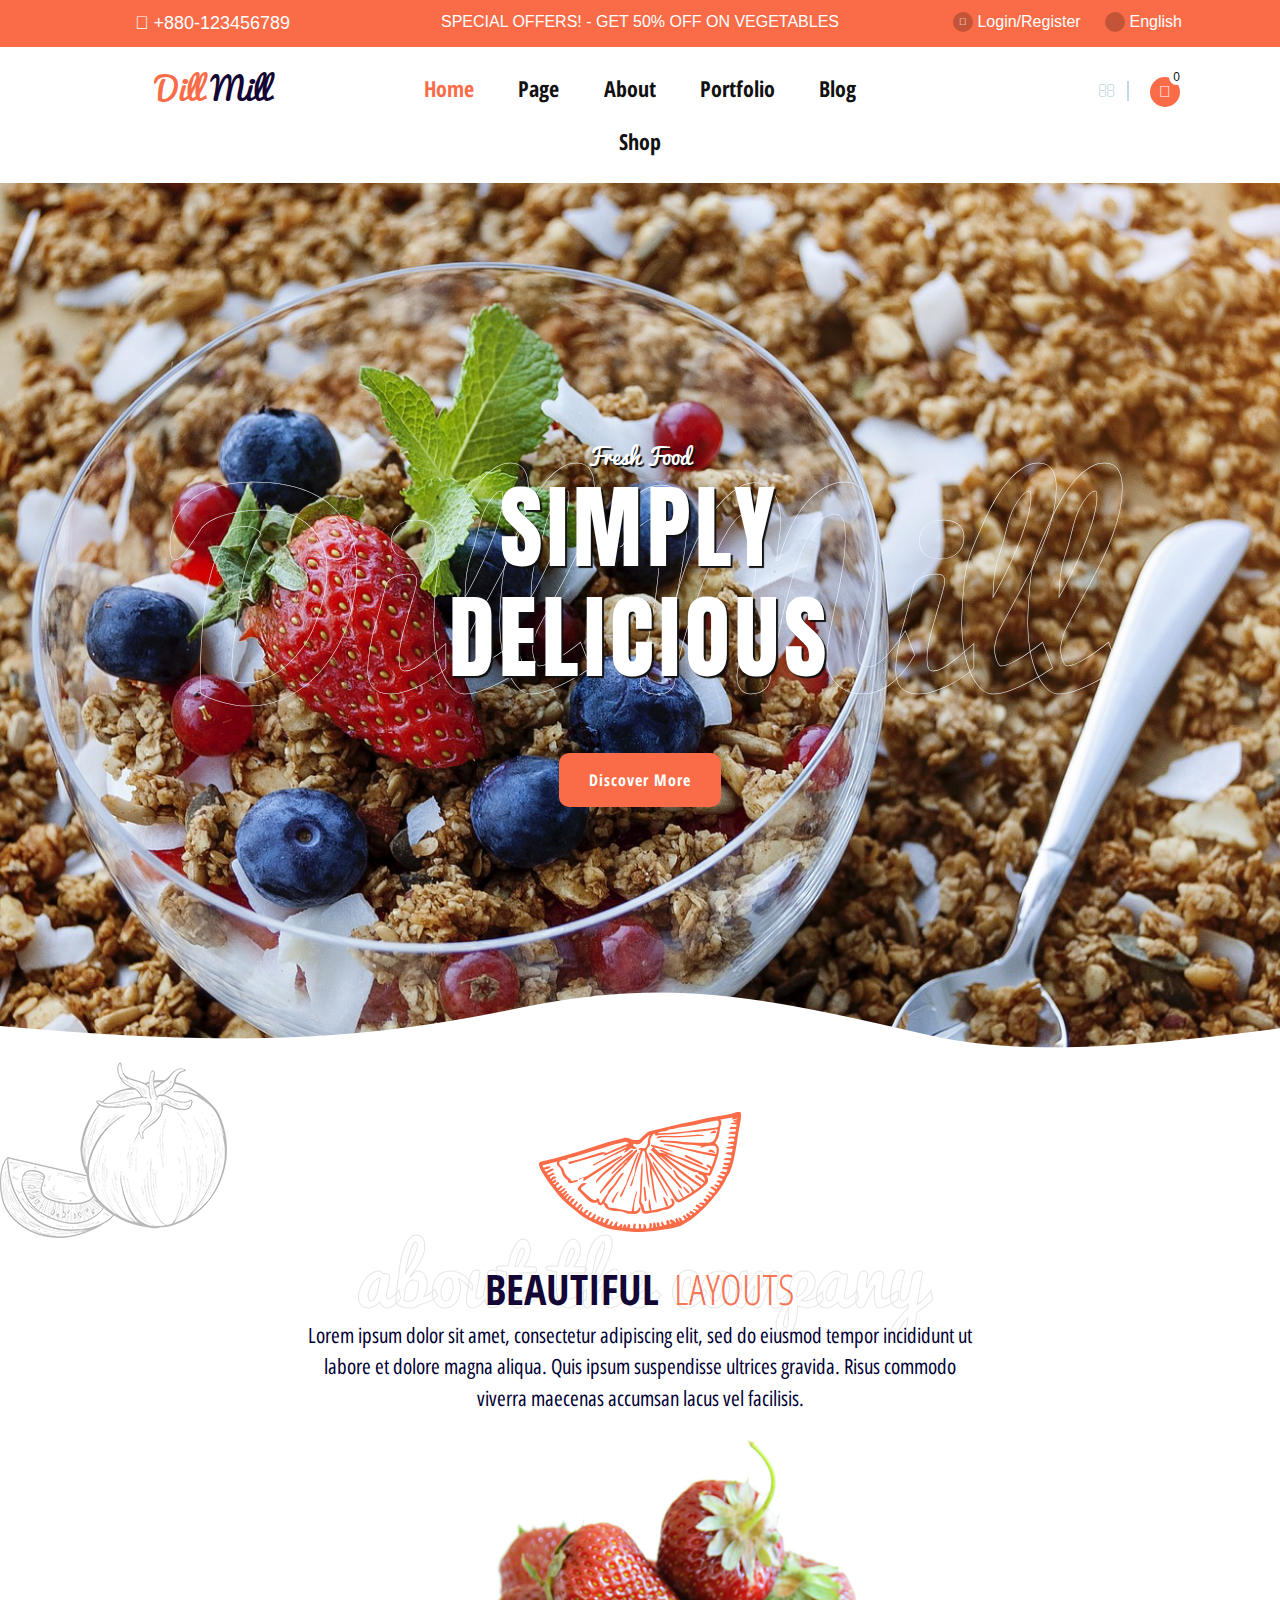
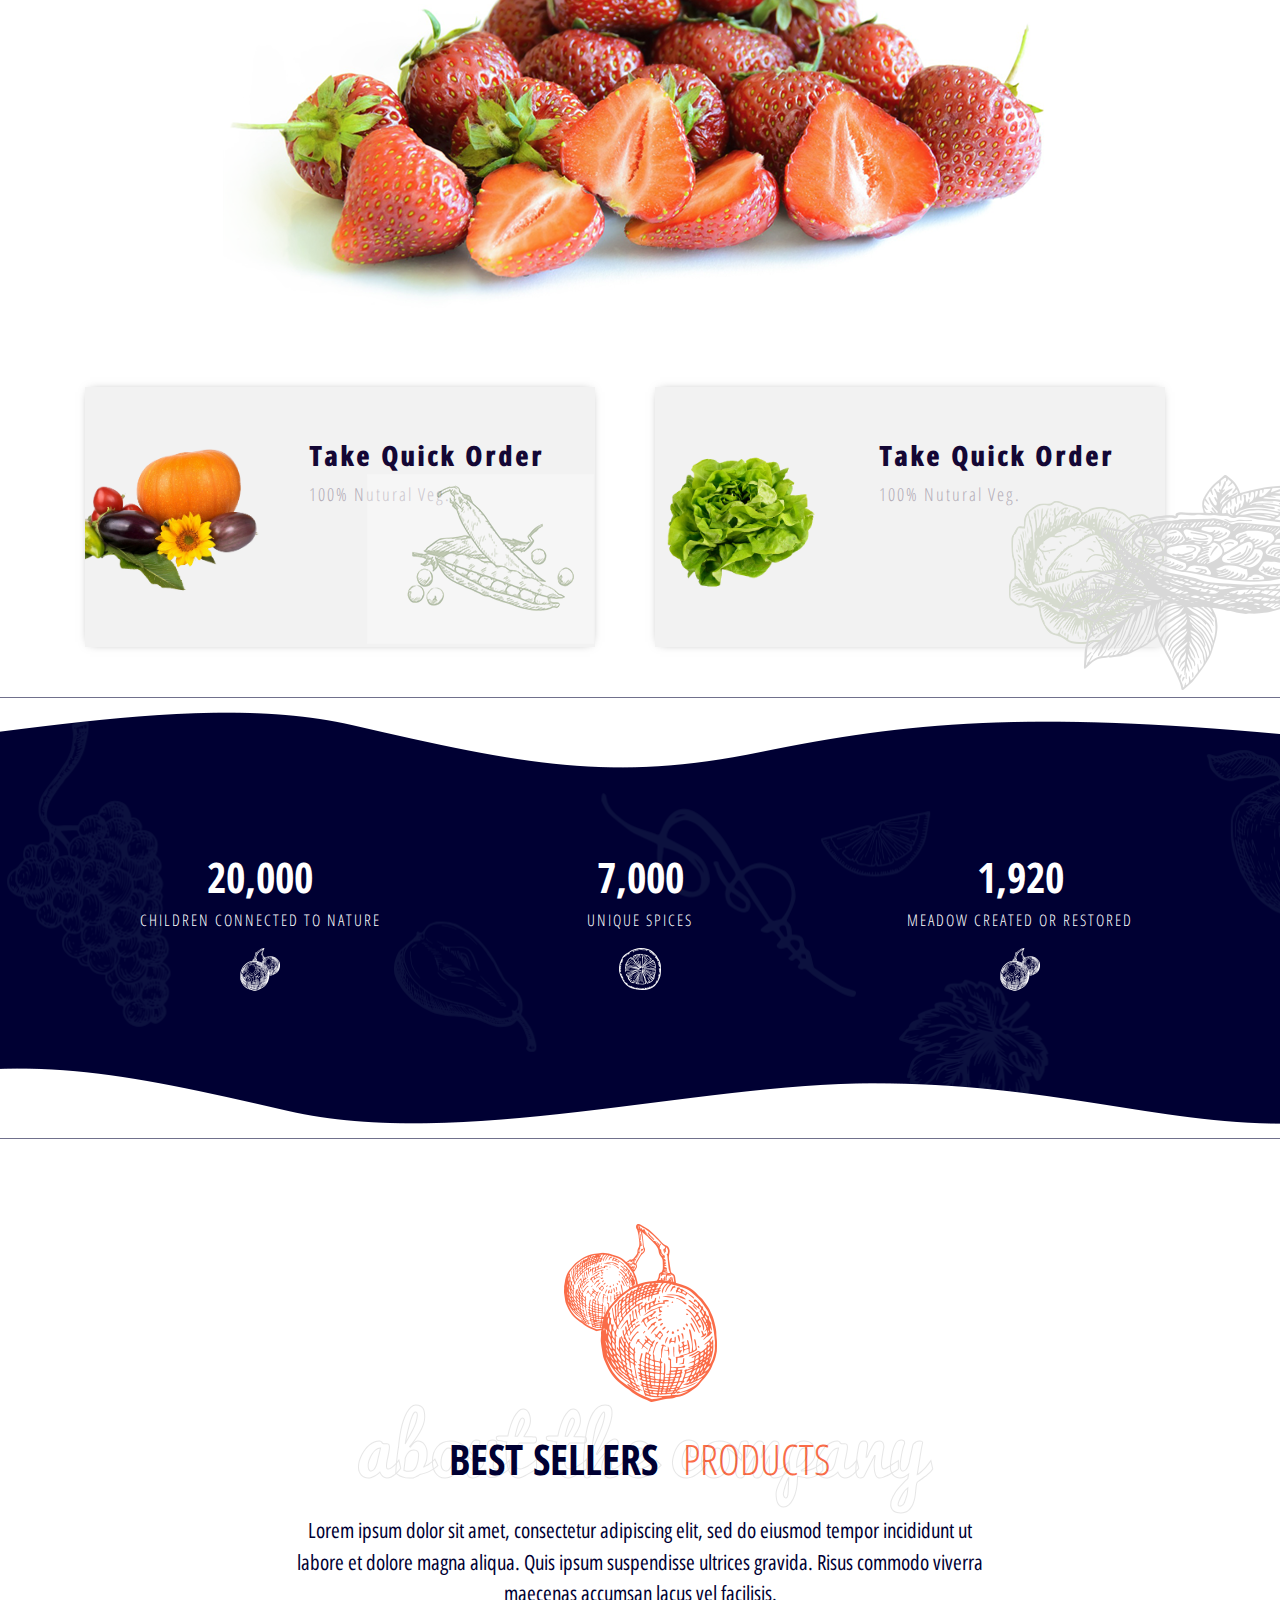
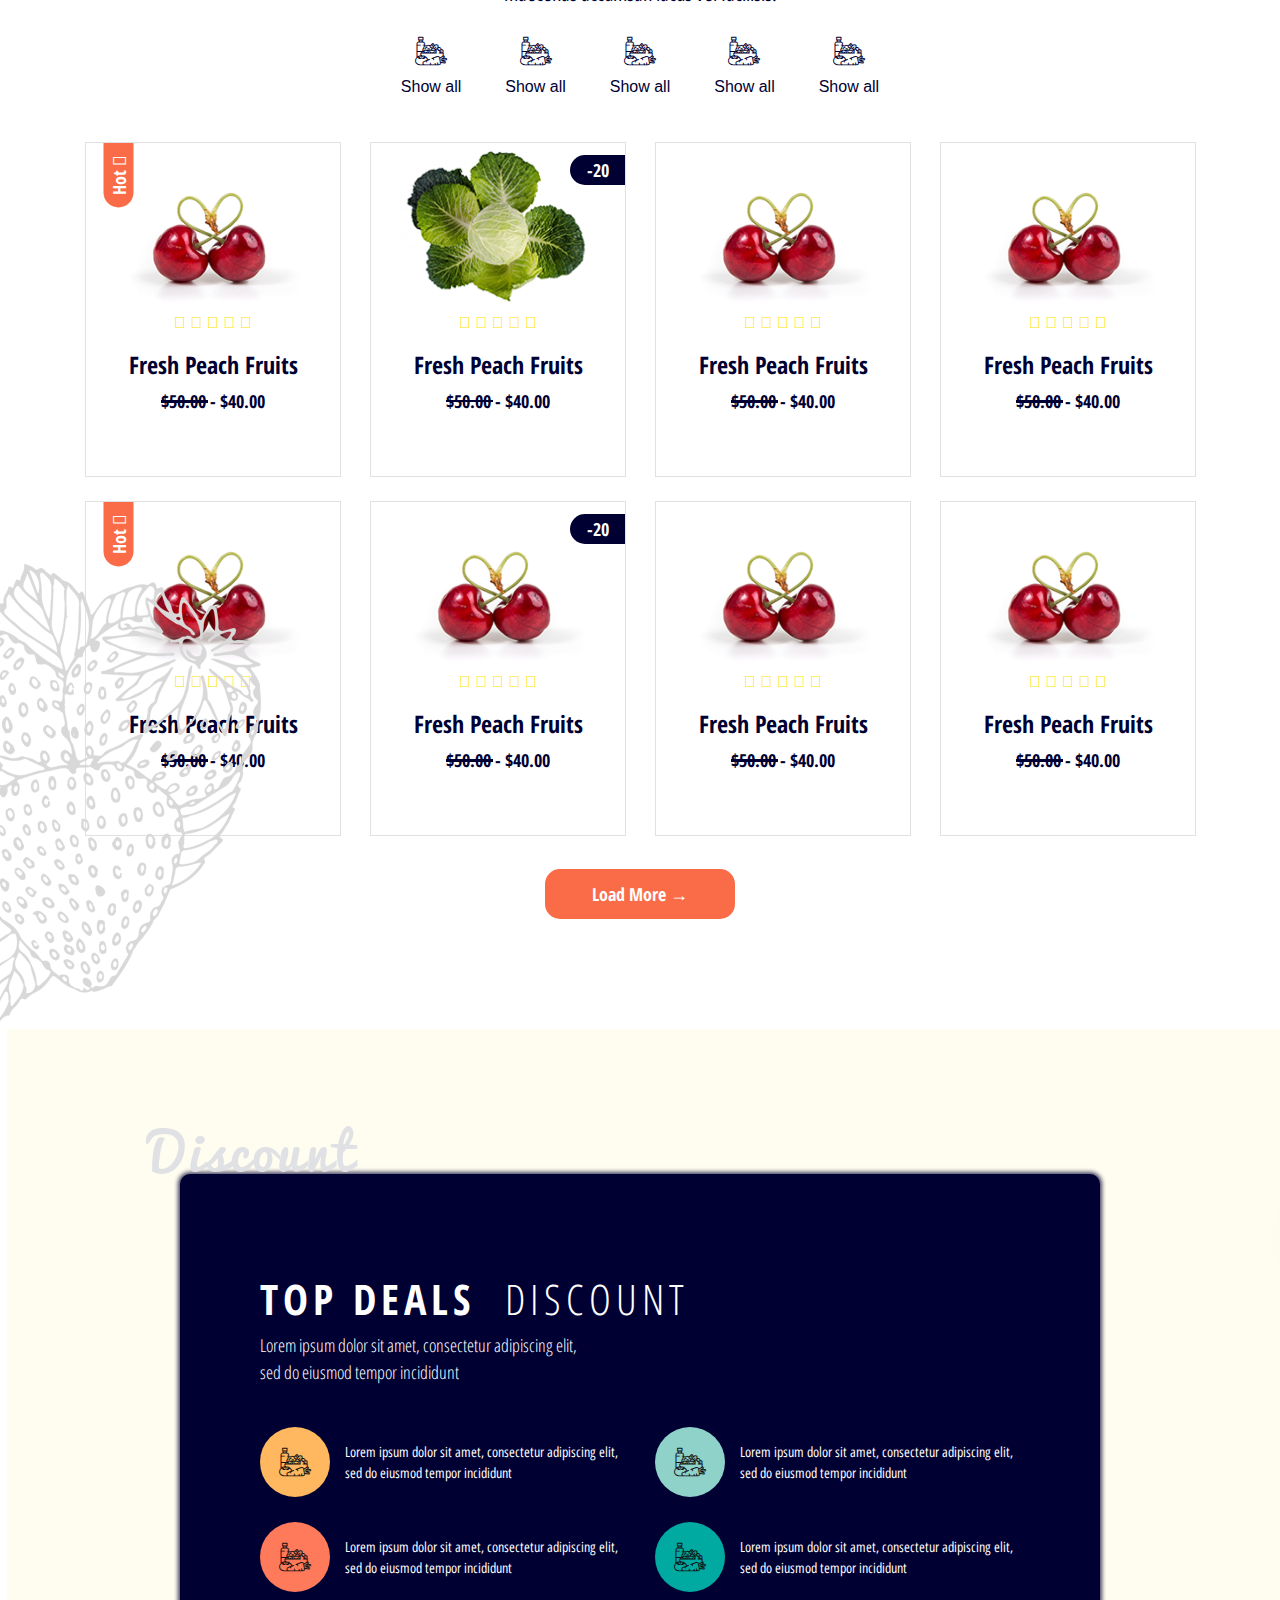
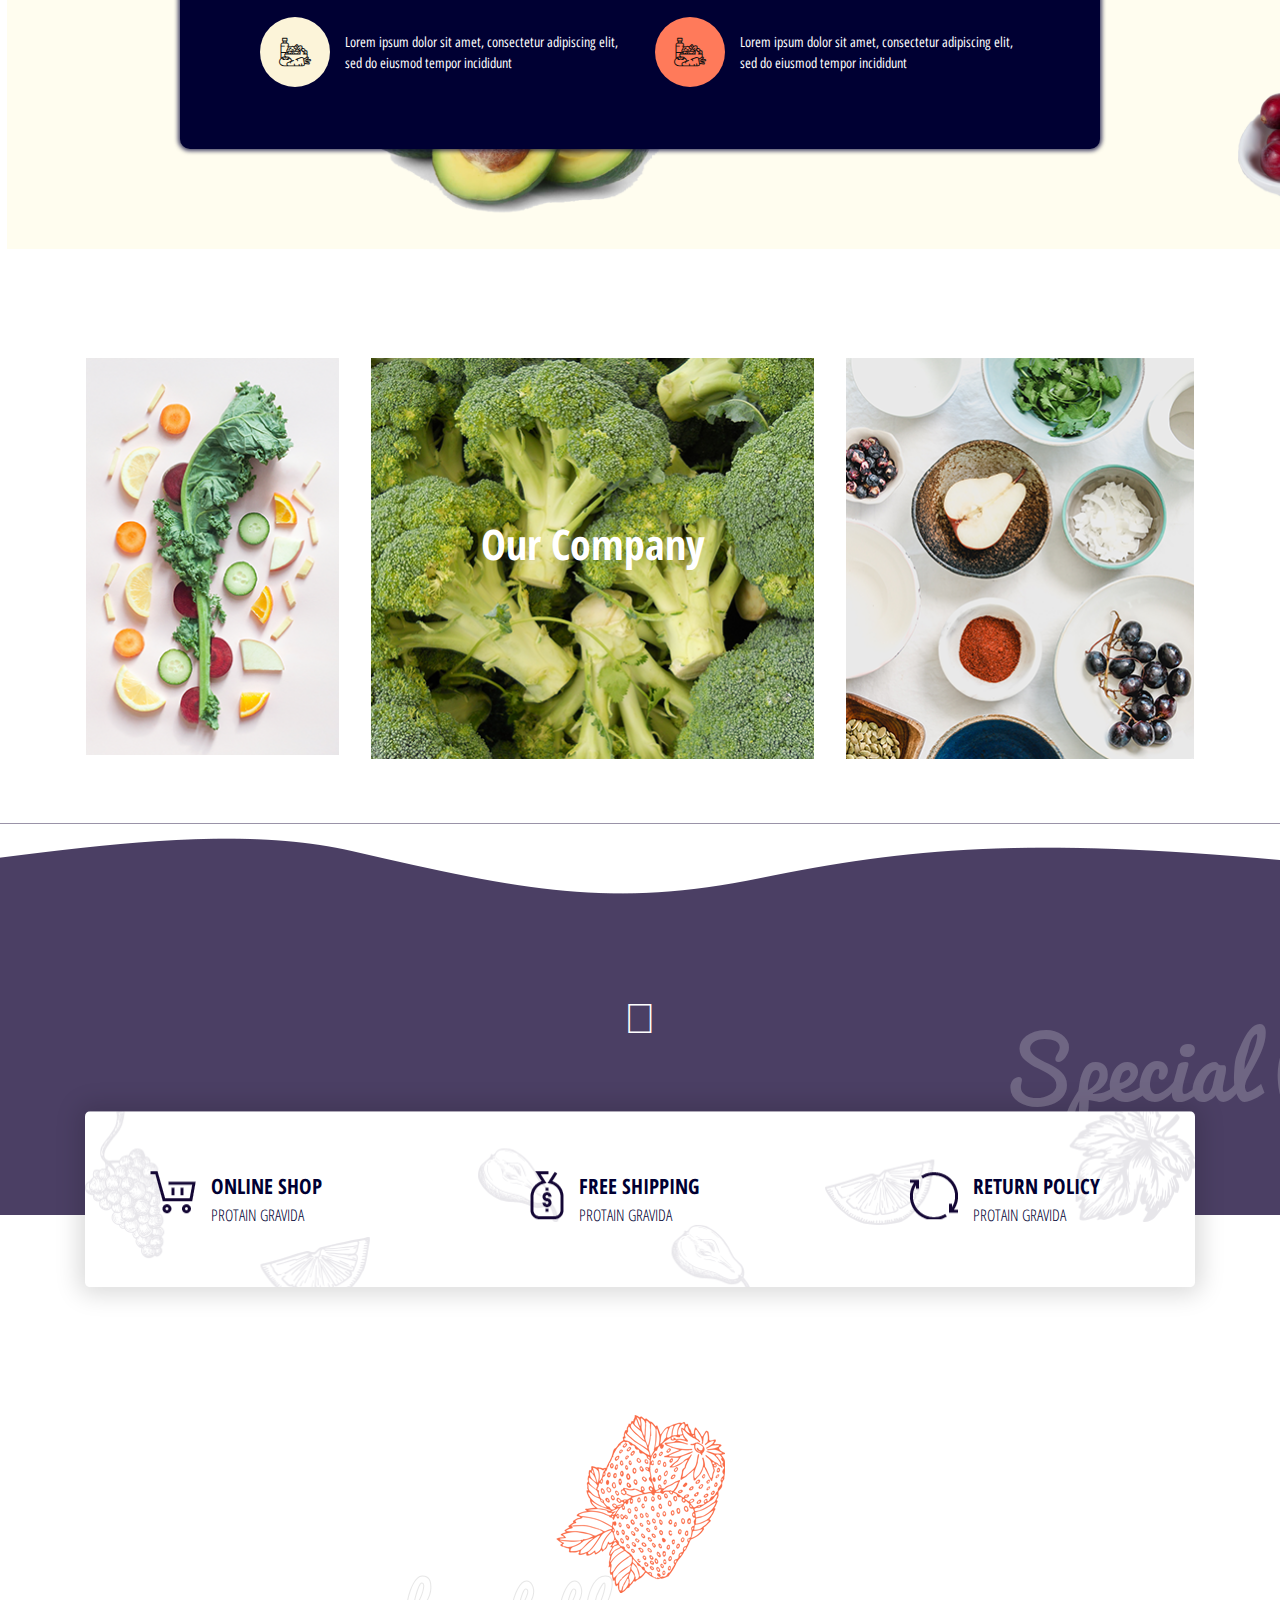
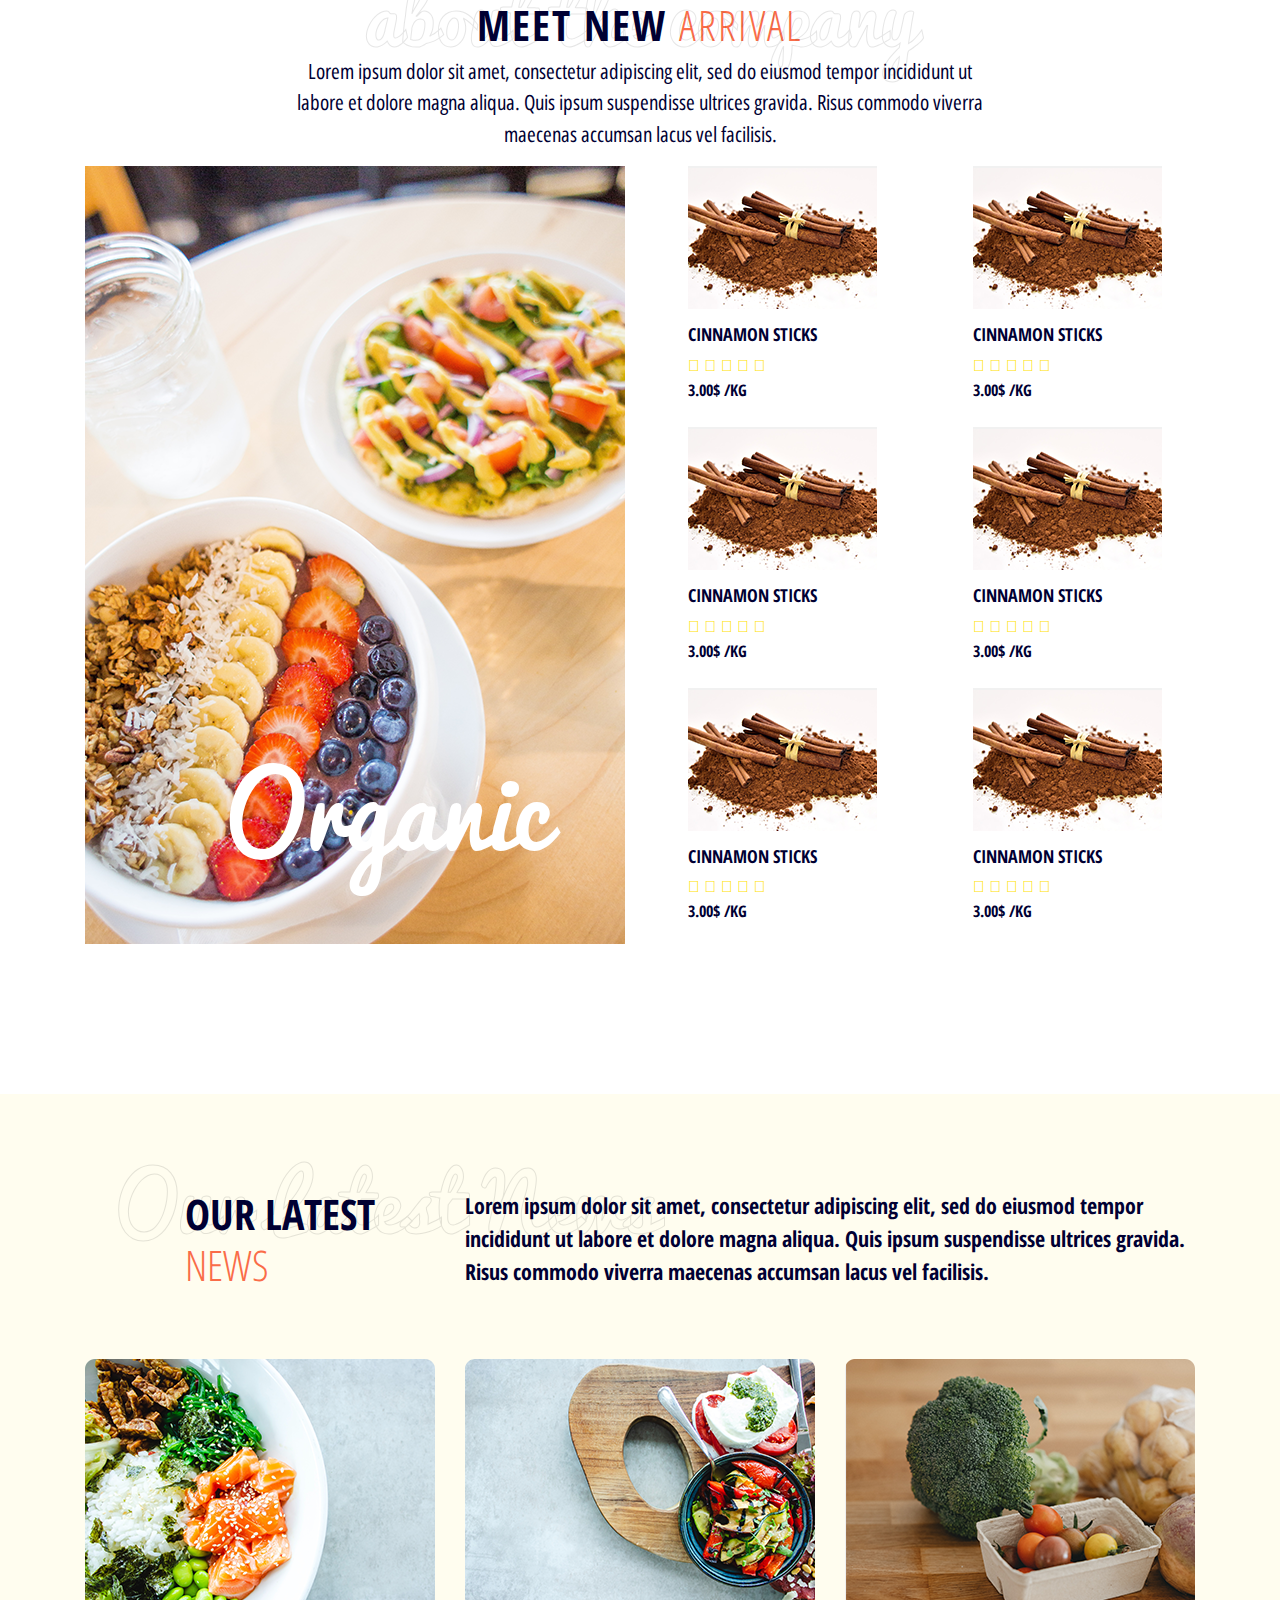
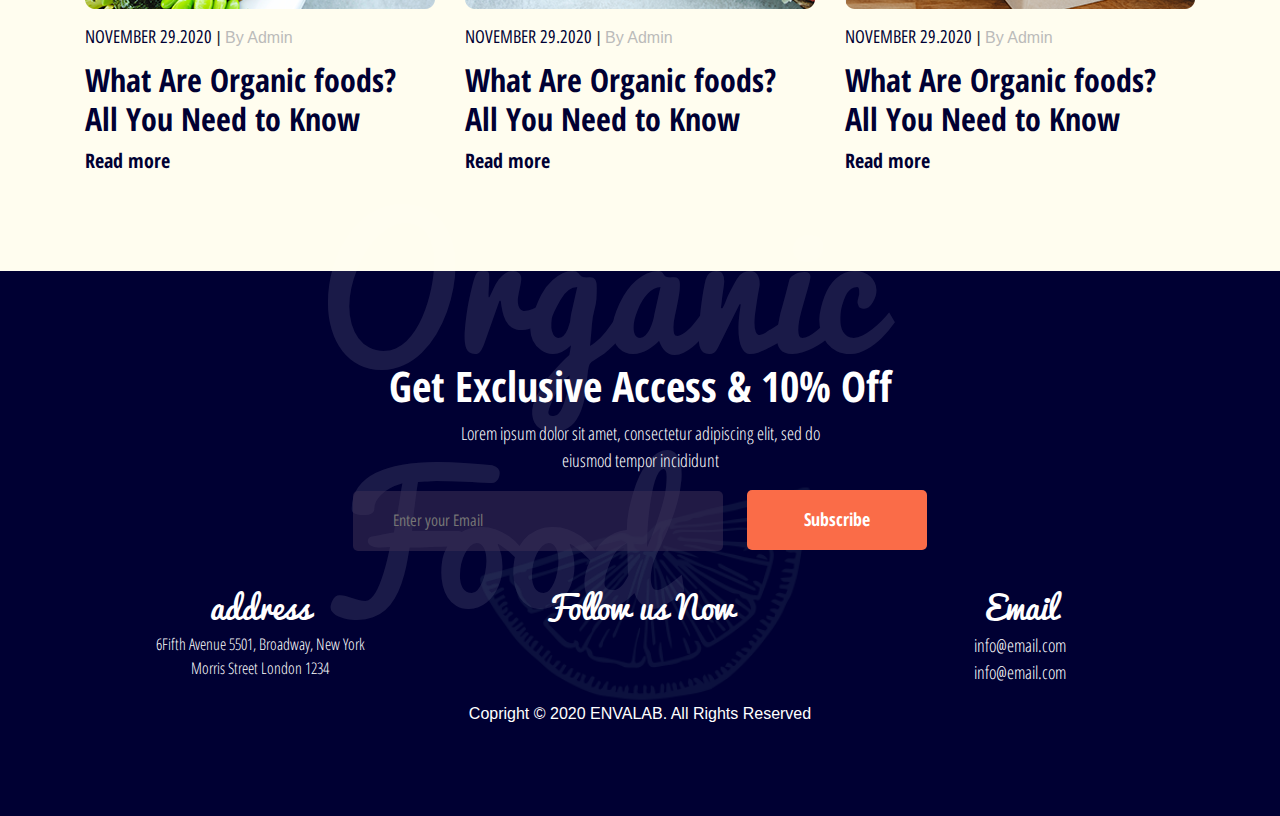
==== commit a8b9879f: "Initial Update Check-1" ====
--- a/index.html
+++ b/index.html
@@ -97,6 +97,9 @@
                                 </li>
                                 <li>
                                     <a href="#">Page</a>
+                                </li>
+                                <li>
+                                    <a href="about.html">About</a>
                                 </li>
                                 <li>
                                     <a href="#">Portfolio</a>
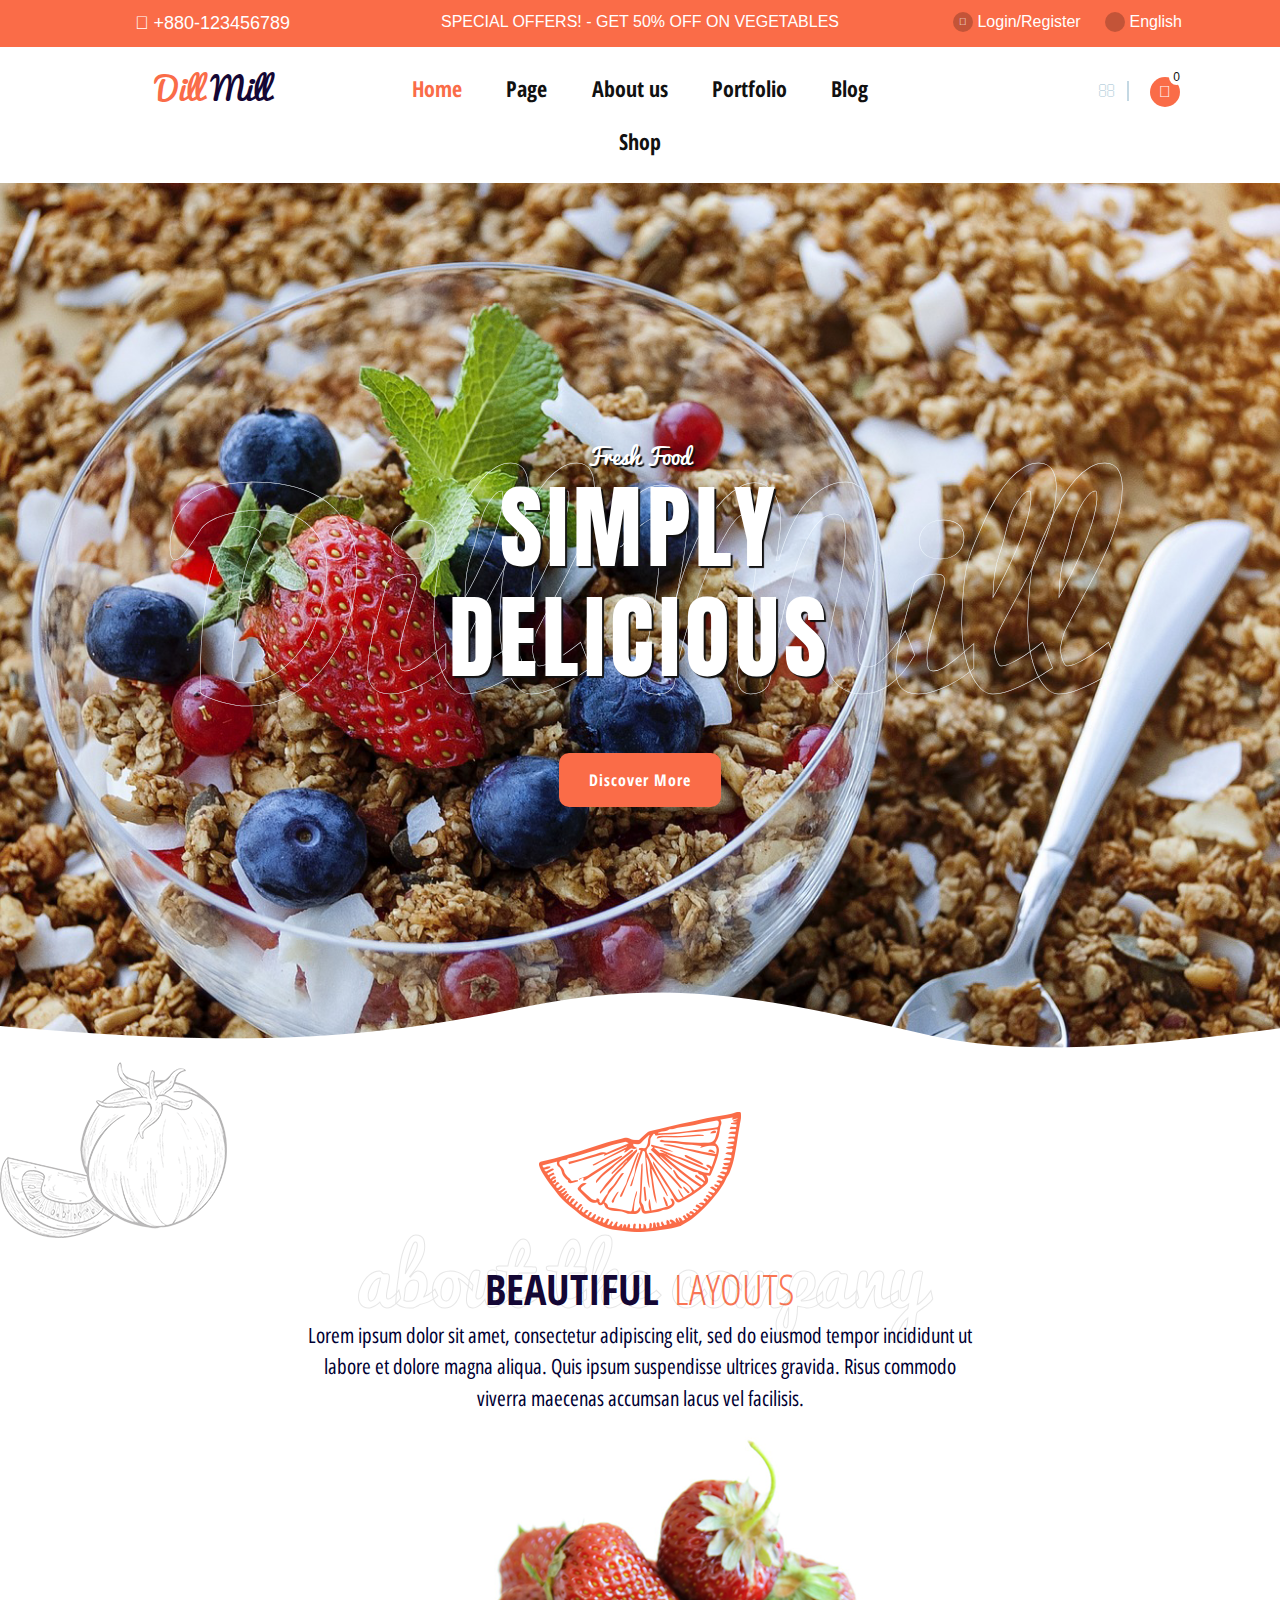
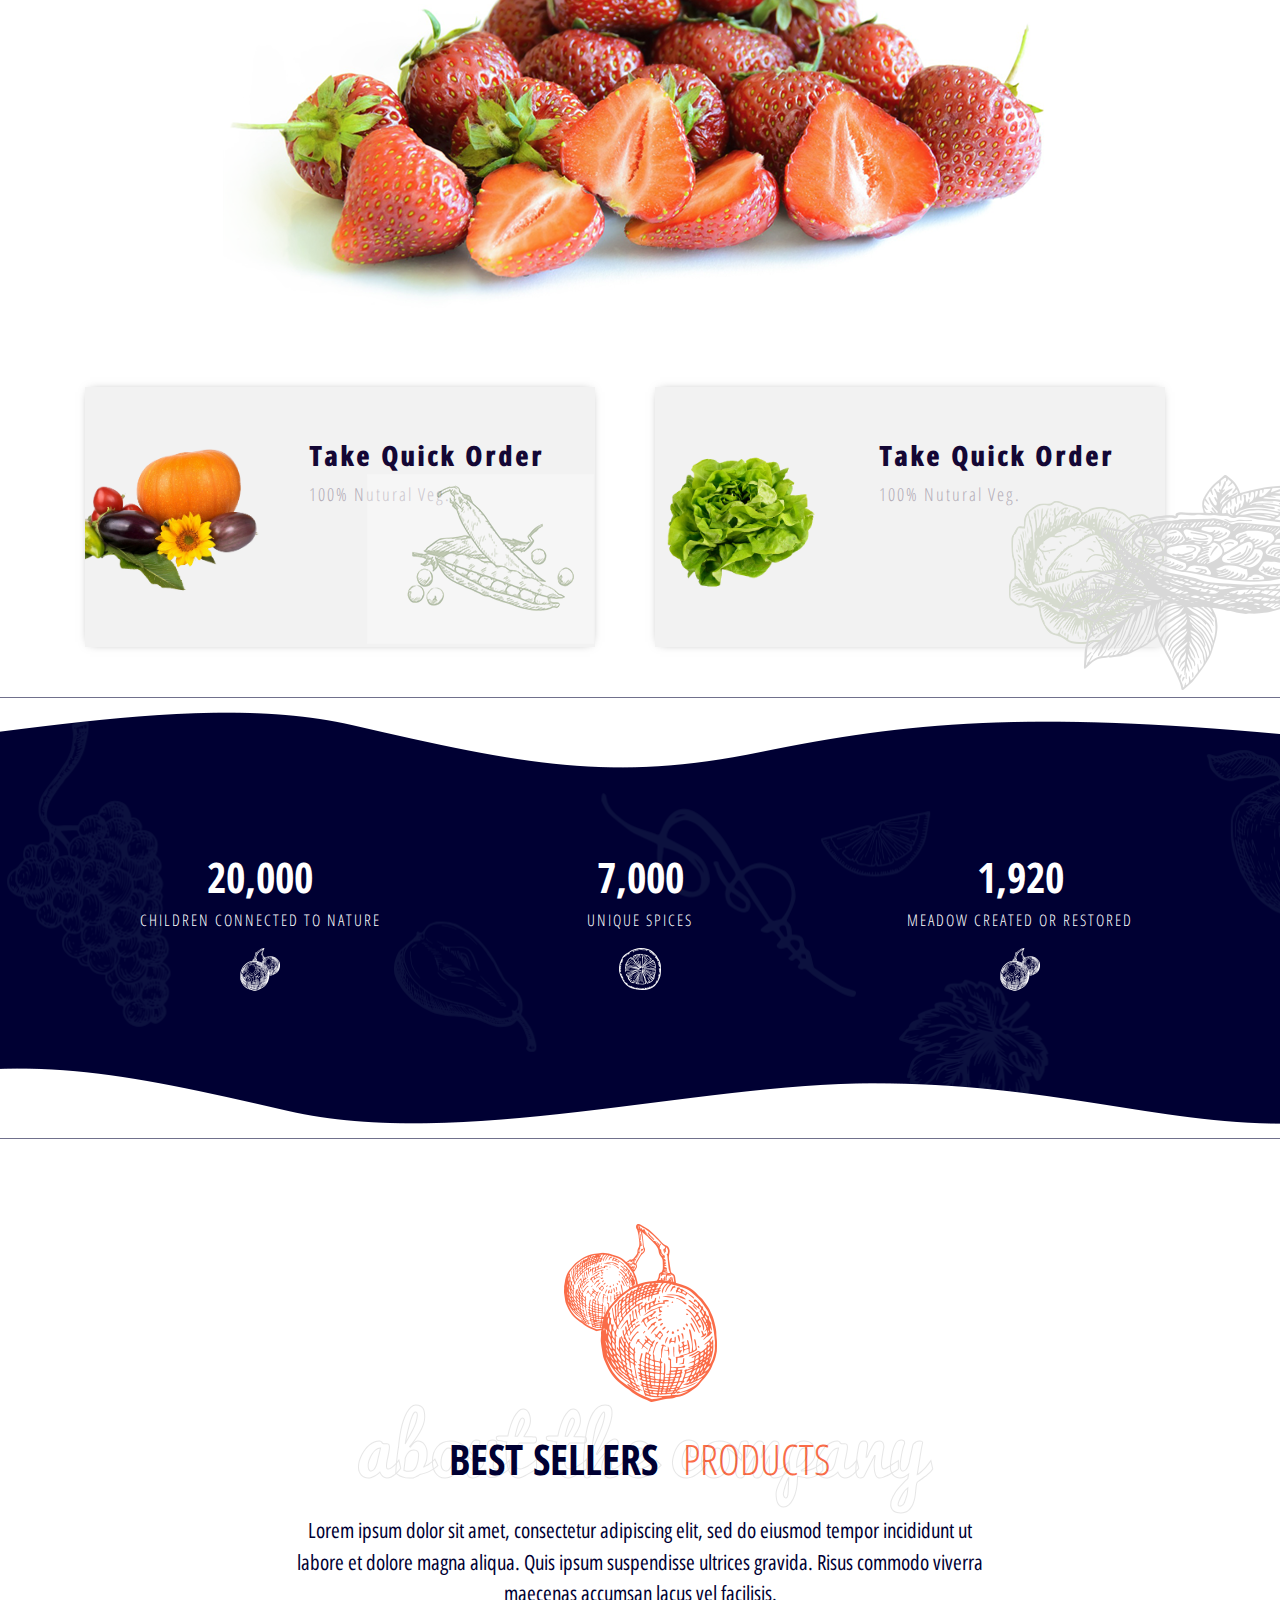
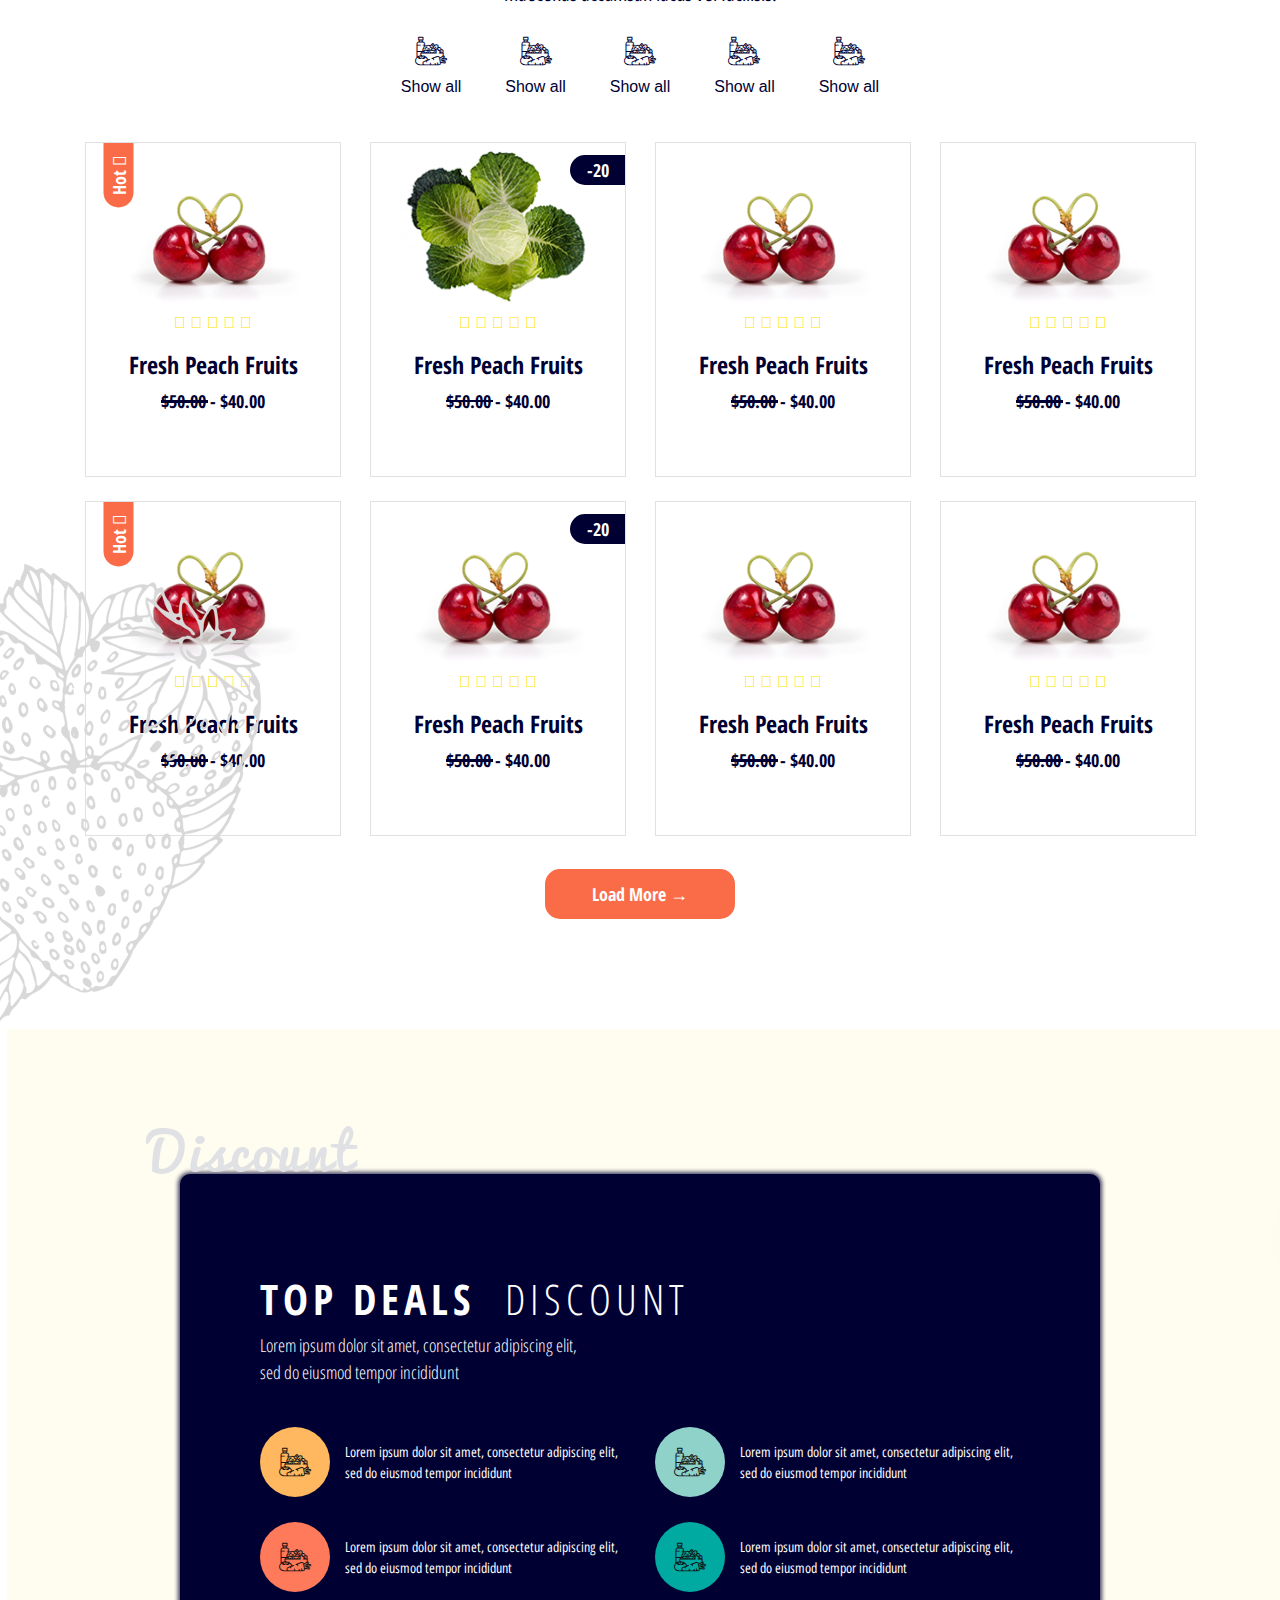
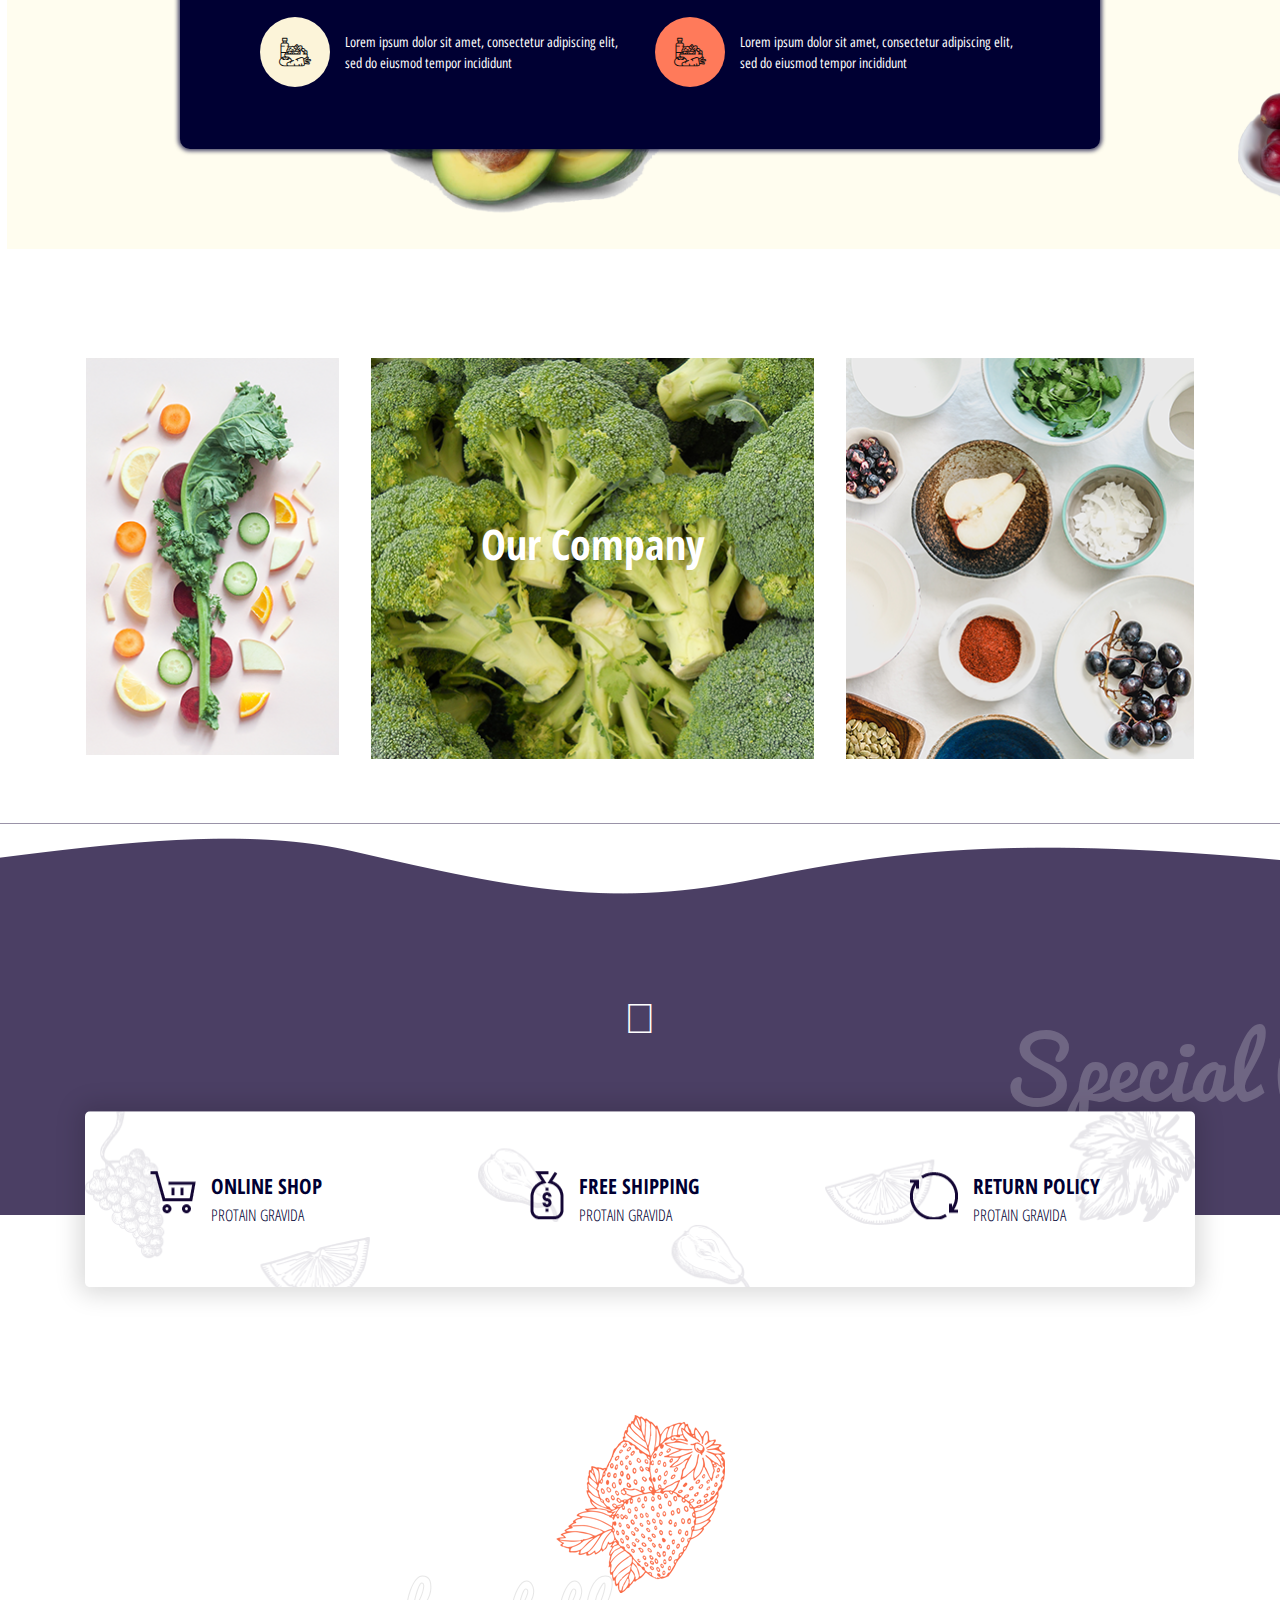
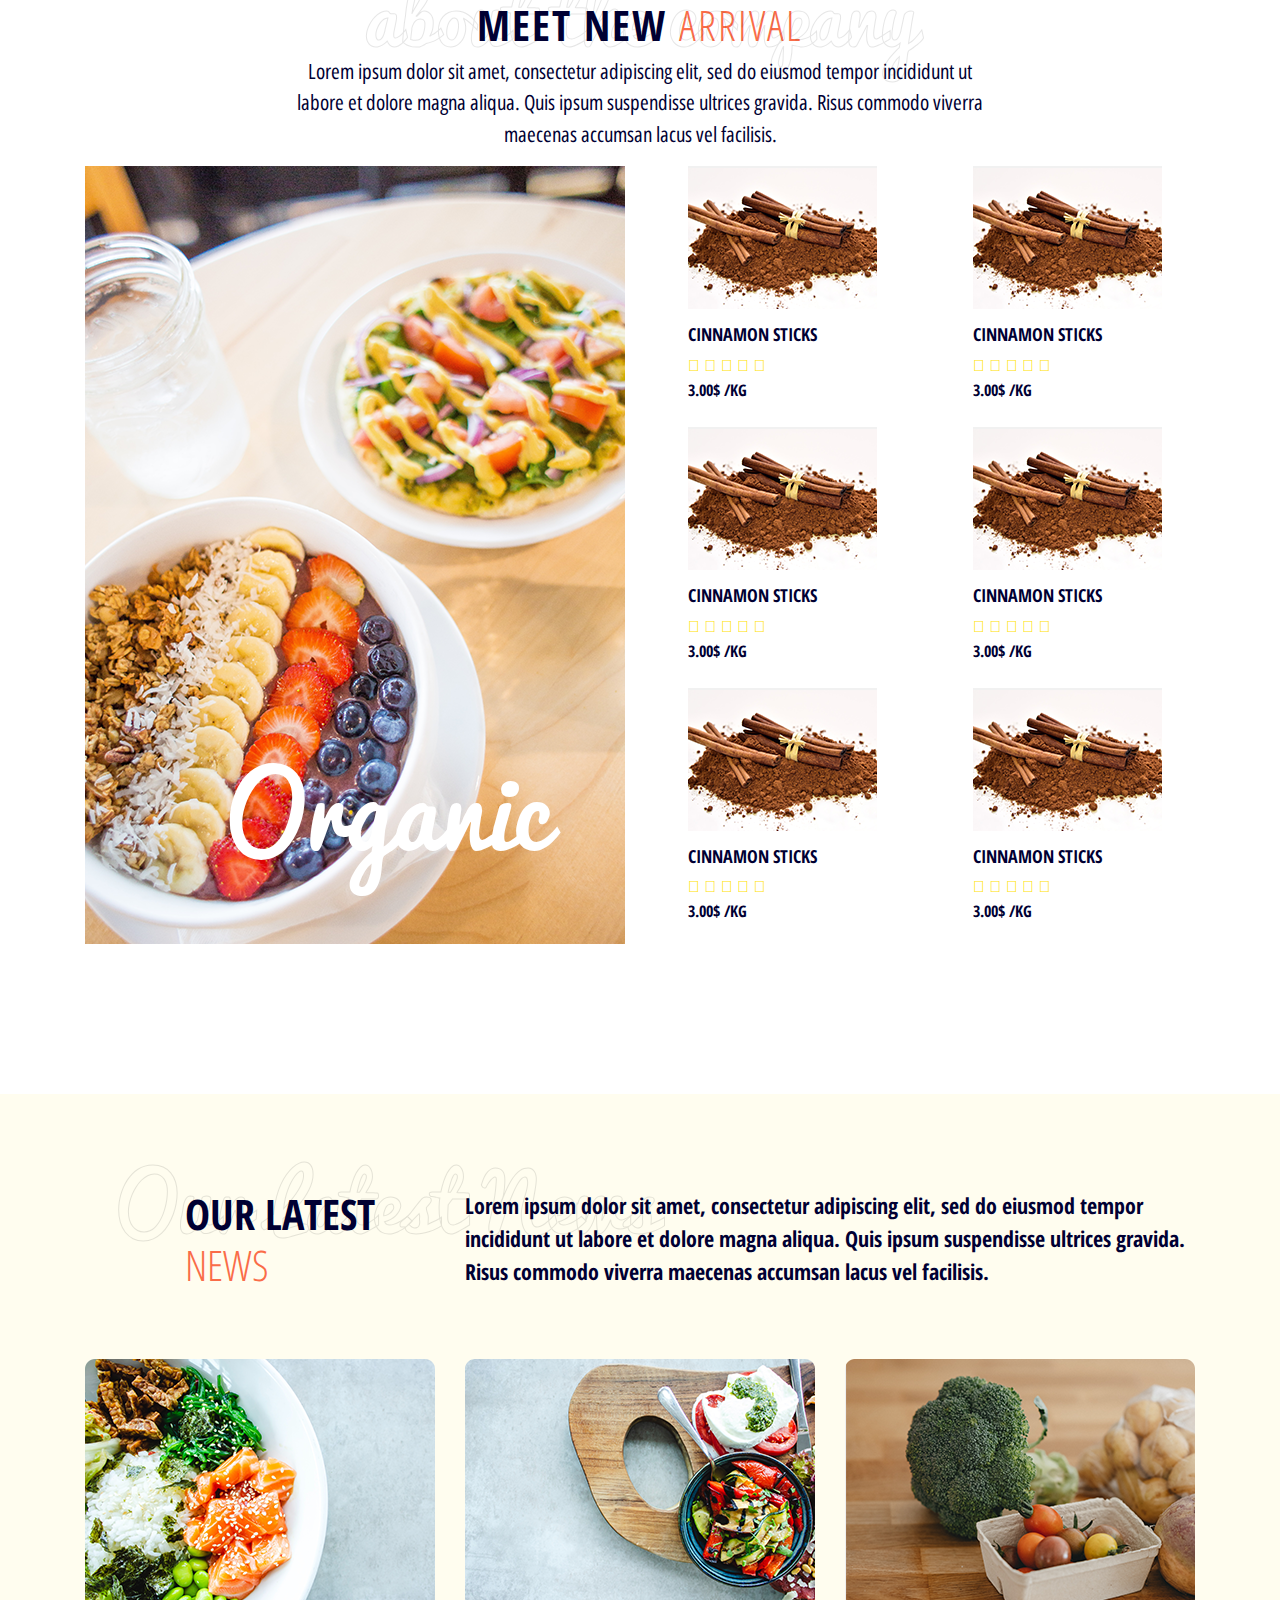
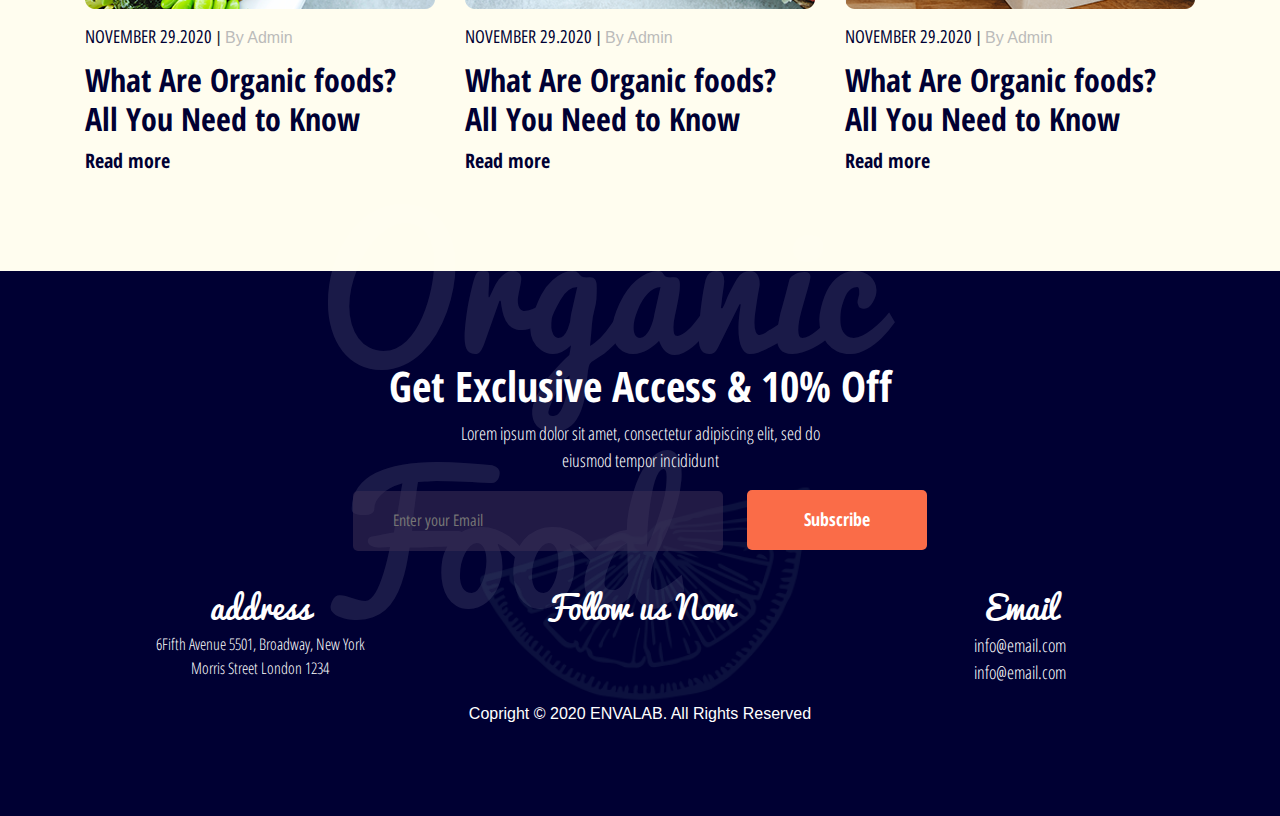
==== commit a6b60cb7: "Initial Primary Update-2" ====
--- a/index.html
+++ b/index.html
@@ -99,7 +99,7 @@
                                     <a href="#">Page</a>
                                 </li>
                                 <li>
-                                    <a href="about.html">About</a>
+                                    <a href="about.html">About us</a>
                                 </li>
                                 <li>
                                     <a href="#">Portfolio</a>
--- a/assets/css/style.css
+++ b/assets/css/style.css
@@ -279,6 +279,13 @@
 
 
 /* === Navigation Section End=== */
+
+
+/*>>>>>>>>>>>>>>>>>>>>>>>>>>>>>>>>>>>>>>>>>>>>>>>>>>>>>>>>>>>>>>>>>>
+
+                    Home Page CSS Start
+
+<<<<<<<<<<<<<<<<<<<<<<<<<<<<<<<<<<<<<<<<<<<<<<<<<<<<<<<<<<<<<<<<<<<*/
 
 
 /* ===Banner Section Start=== */
@@ -1404,4 +1411,38 @@
 }
 
 
-/* ===Footer Section End=== */+/* ===Footer Section End=== */
+
+
+/*>>>>>>>>>>>>>>>>>>>>>>>>>>>>>>>>>>>>>>>>>>>>>>>>>>>>>>>>>>>>>>>>
+
+            Home Page Section CSS End
+
+<<<<<<<<<<<<<<<<<<<<<<<<<<<<<<<<<<<<<<<<<<<<<<<<<<<<<<<<<<<<<<<<<*/
+
+
+/*>>>>>>>>>>>>>>>>>>>>>>>>>>>>>>>>>>>>>>>>>>>>>>>>>>>>>>>>>>>>>>>>
+
+            About Page Section CSS Start
+
+<<<<<<<<<<<<<<<<<<<<<<<<<<<<<<<<<<<<<<<<<<<<<<<<<<<<<<<<<<<<<<<<<<*/
+
+
+/* ===Page Title Section Start=== */
+
+.page-title {
+    background: url(../assets/images/about-us-page_breadcumb-bg.png);
+    background-repeat: no-repeat;
+    background-position: center;
+    background-size: cover;
+}
+
+
+/* ===Page Title Section Start=== */
+
+
+/*>>>>>>>>>>>>>>>>>>>>>>>>>>>>>>>>>>>>>>>>>>>>>>>>>>>>>>>>>>>>>>>>
+
+            About Page Section CSS End
+
+<<<<<<<<<<<<<<<<<<<<<<<<<<<<<<<<<<<<<<<<<<<<<<<<<<<<<<<<<<<<<<<<<<*/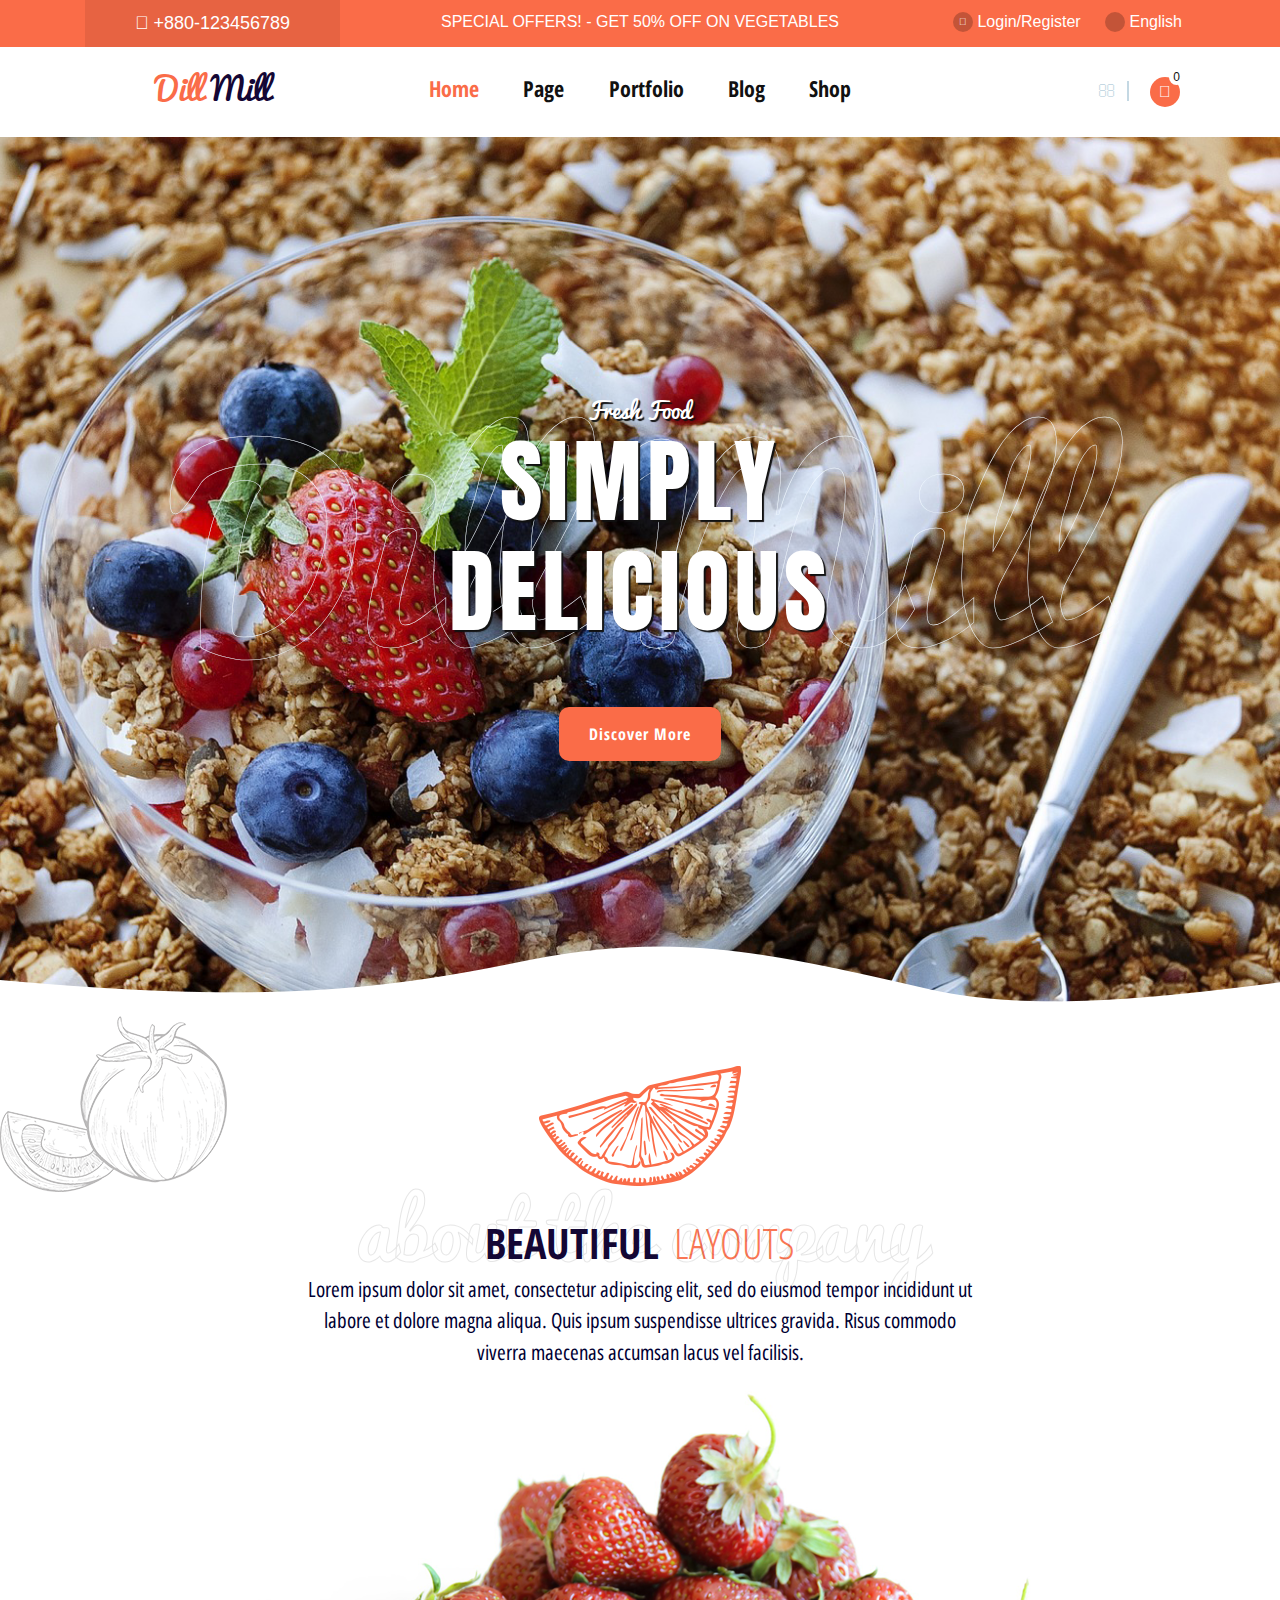
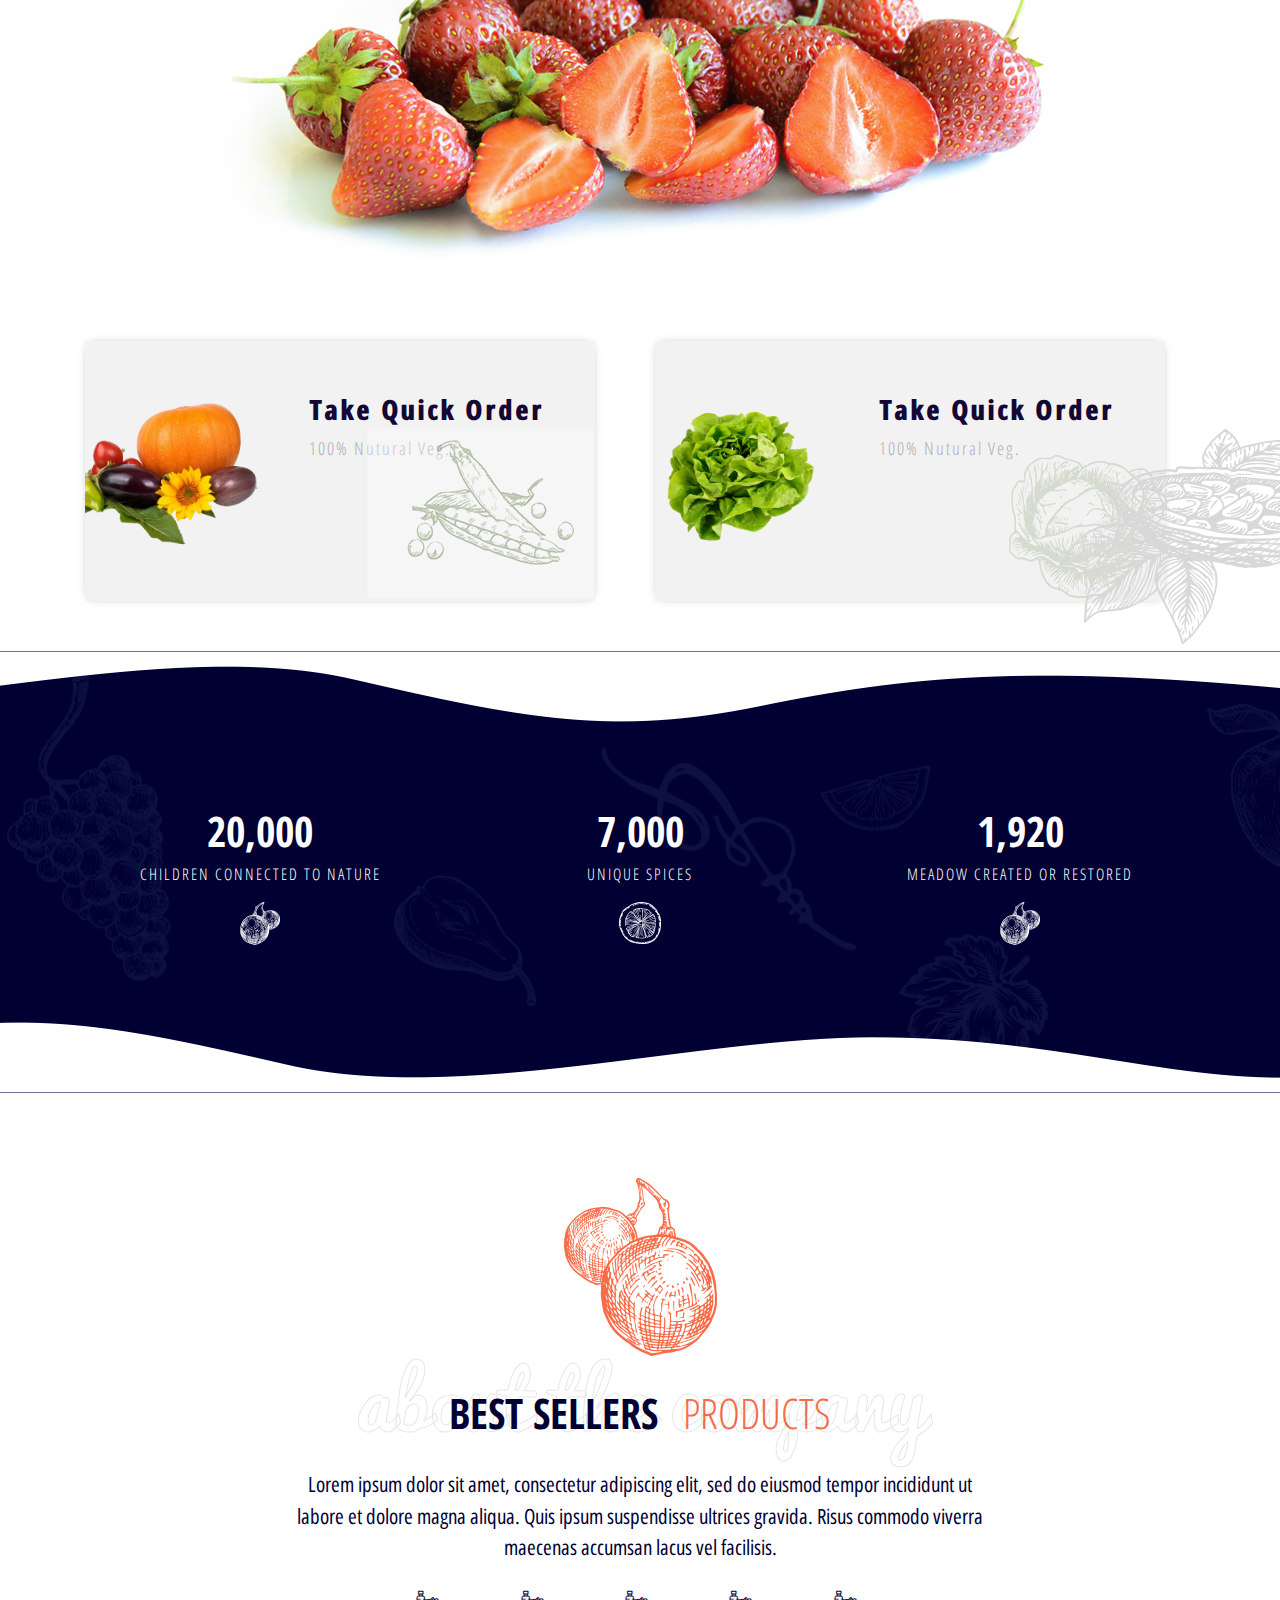
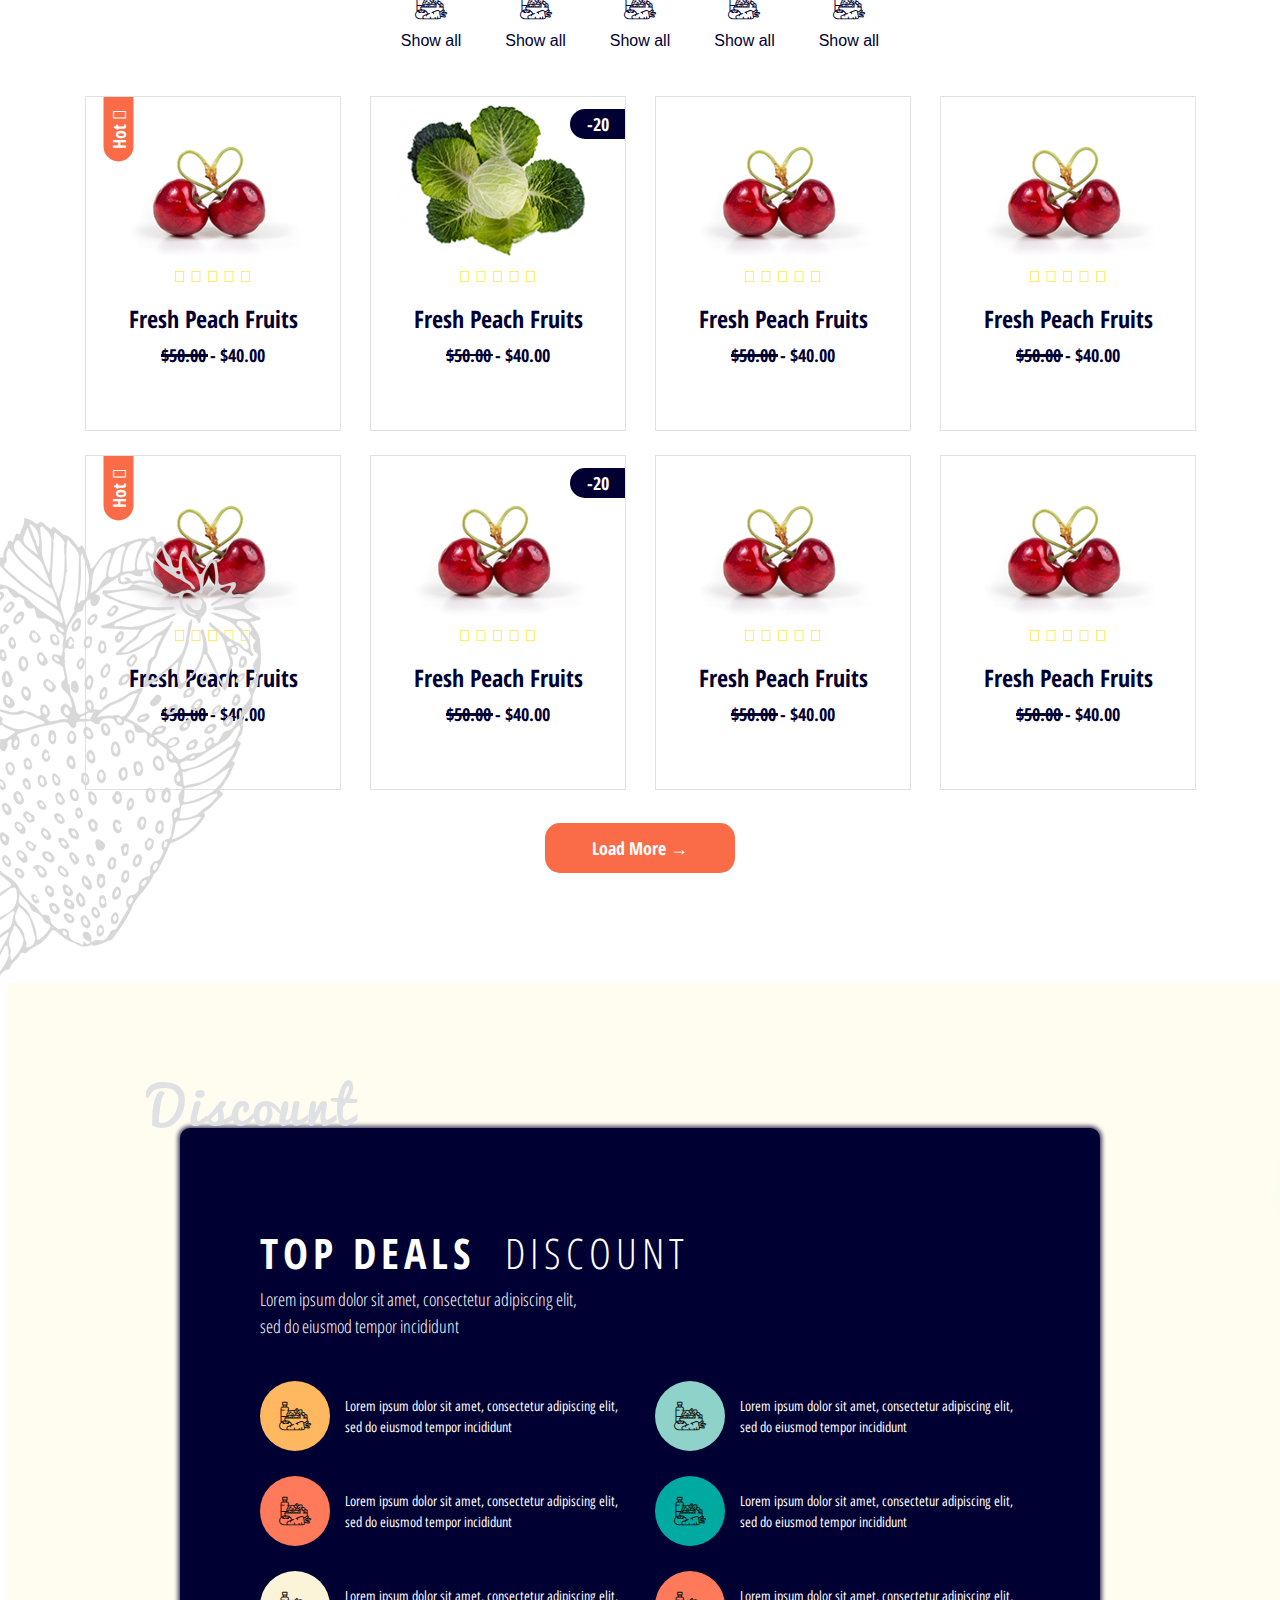
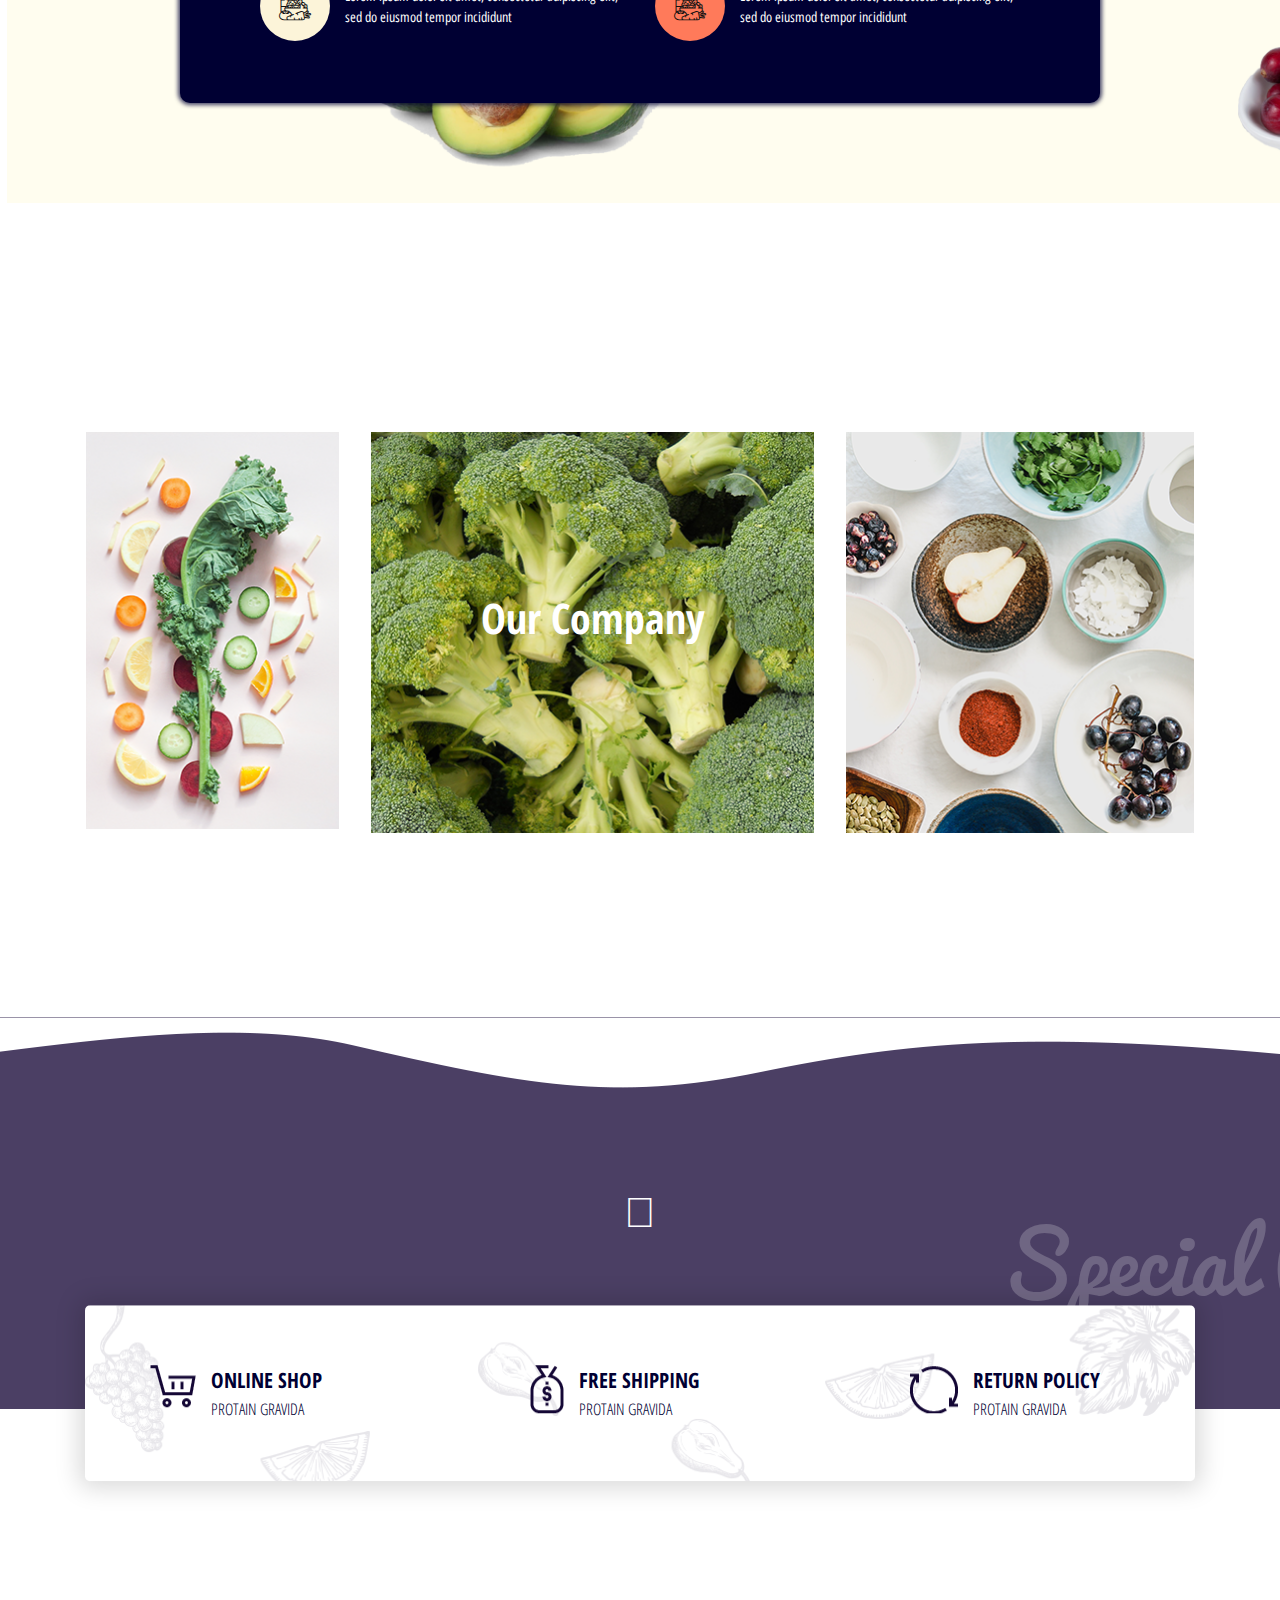
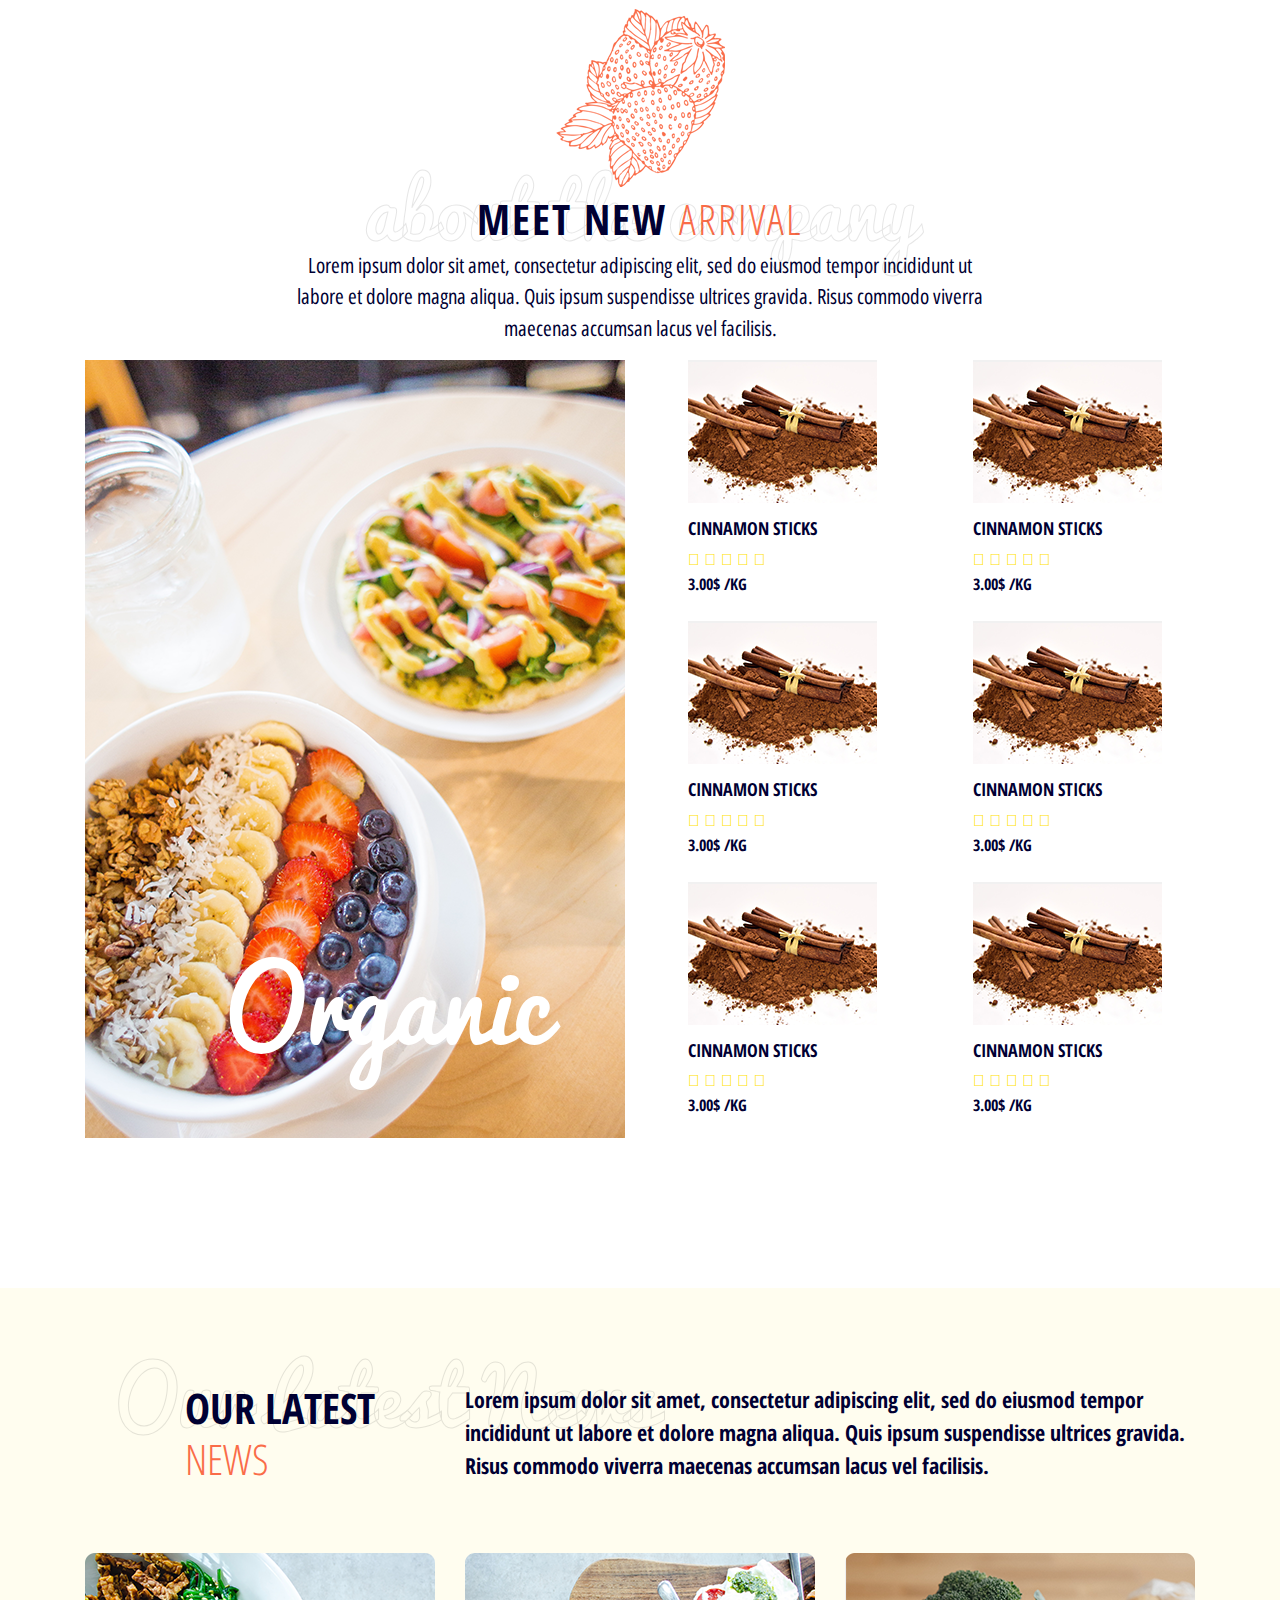
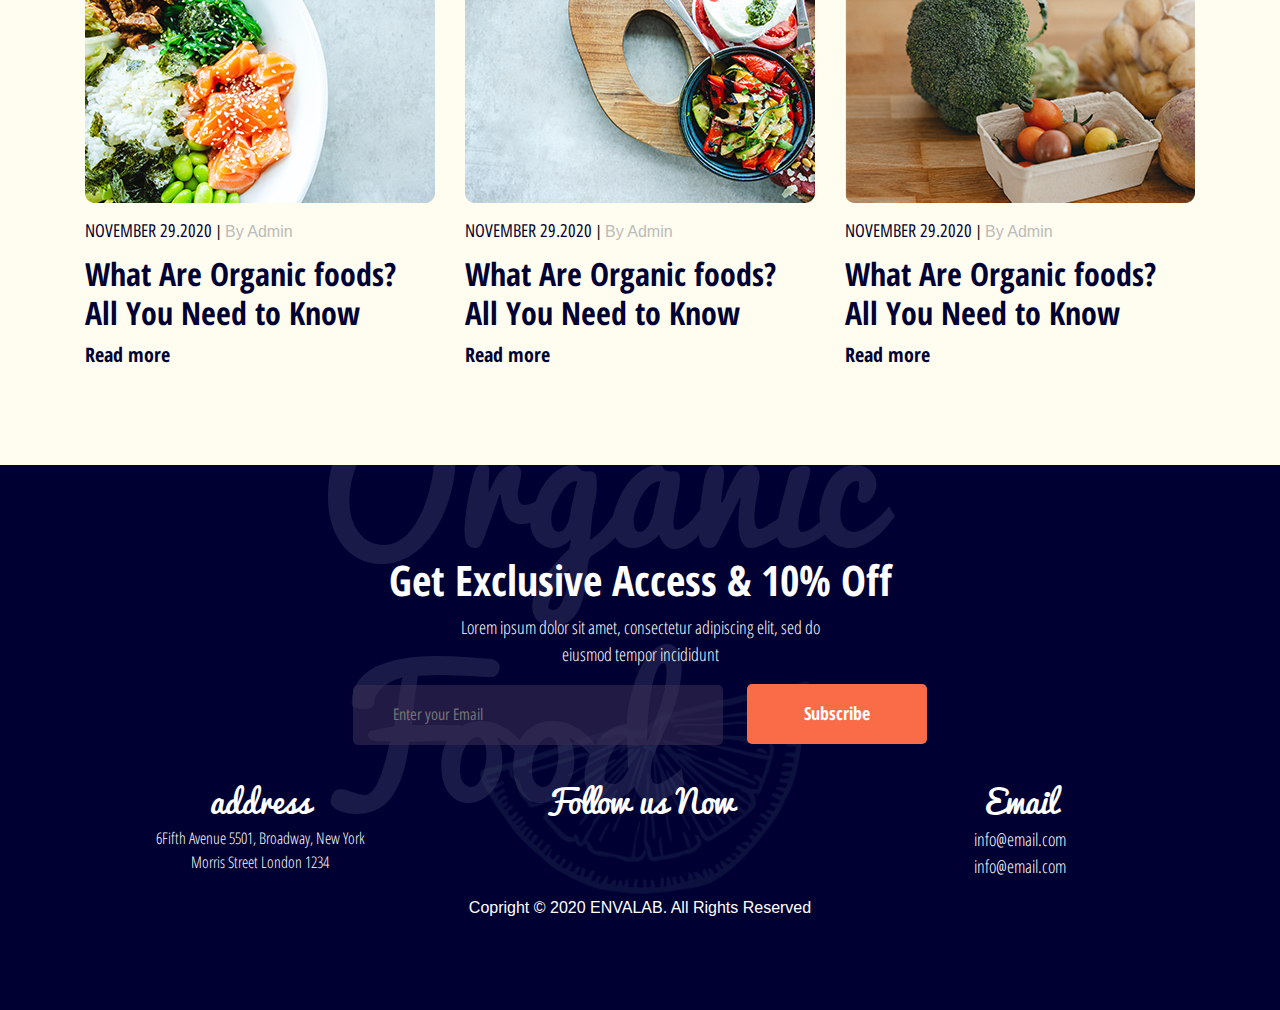
==== commit 5618344a: "Full Site Done" ====
--- a/index.html
+++ b/index.html
@@ -91,21 +91,25 @@
                     <!-- ===Navigation Part=== -->
                     <div class="col-md-6">
                         <div class="nav_list">
-                            <ul>
+                            <ul class="main-nav">
                                 <li>
                                     <a href="#" class="nav_active">Home</a>
                                 </li>
                                 <li>
                                     <a href="#">Page</a>
-                                </li>
-                                <li>
-                                    <a href="about.html">About us</a>
+                                    <ul class="child-drop-down">
+                                        <li><a href="about.html">About us</a></li>
+                                        <li><a href="team.html">Team</a></li>
+                                        <li><a href="products.html">Products</a></li>
+                                        <li><a href="gallery.html">Gallery</a></li>
+                                        <li><a href="single-blog.html">Single Blog</a></li>
+                                    </ul>
                                 </li>
                                 <li>
                                     <a href="#">Portfolio</a>
                                 </li>
                                 <li>
-                                    <a href="#">Blog</a>
+                                    <a href="blog.html">Blog</a>
                                 </li>
                                 <li>
                                     <a href="#">Shop</a>
--- a/assets/css/style.css
+++ b/assets/css/style.css
@@ -5,6 +5,16 @@
 */
 
 
+/*======================================
+    CSS Contents
+========================================
+
+
+
+
+========================================*/
+
+
 /* === Pasifico Font Connected=== */
 
 @font-face {
@@ -42,6 +52,8 @@
     --home_banner: url(../images/home_banner.png);
     --btn_color: #fa6c48;
     --head_main_font: 'Anton', sans-serif;
+    --contact-page-background: url(../images/contact_us-bg.png) !important;
+    --blog-page-background: url(../images/blog-page-bg.png) !important;
 }
 
 
@@ -68,21 +80,32 @@
 
 #header {
     background: #fa6c48;
+    padding: 0px 0px;
+}
+
+.ths_call_center {
+    text-align: center;
+    background: #e76342;
+}
+
+.ths_call_center a {
+    color: #fff !important;
+    font-size: 18px;
+    padding: 10px;
+    display: block;
+}
+
+.offer {
+    padding: 10px;
+}
+
+.offer p {
+    color: #fff;
+    margin-bottom: 0 !important;
+}
+
+.login_lang {
     padding: 10px 0px;
-}
-
-.ths_call_center {
-    text-align: center;
-}
-
-.ths_call_center a {
-    color: #fff;
-    font-size: 18px;
-}
-
-.offer p {
-    color: #fff;
-    margin-bottom: 0 !important;
 }
 
 .login_lang ul {
@@ -171,12 +194,35 @@
     text-align: center;
 }
 
+.nav_list ul li {
+    display: inline-block;
+}
+
 .nav_list ul {
     margin-bottom: 0 !important;
 }
 
-.nav_list ul li {
-    display: inline-block;
+ul.main-nav li {
+    position: relative;
+    transition: all linear .5s;
+}
+
+ul.child-drop-down {
+    position: absolute;
+    z-index: 9;
+    top: -100px;
+    left: 0;
+    width: 160px;
+    background: #fff;
+    padding: 5px 5px;
+    transition: all linear .5s;
+    visibility: hidden;
+}
+
+.nav_list ul.main-nav li:hover>ul.child-drop-down {
+    visibility: visible;
+    transition: all linear .5s;
+    top: 75px;
 }
 
 .nav_list ul li a {
@@ -1430,11 +1476,89 @@
 
 /* ===Page Title Section Start=== */
 
+.about-page {
+    margin-top: 80px;
+}
+
 .page-title {
-    background: url(../assets/images/about-us-page_breadcumb-bg.png);
+    background: url(../images/about-us-page_breadcumb-bg.png);
     background-repeat: no-repeat;
     background-position: center;
     background-size: cover;
+    position: relative;
+}
+
+.page-title::after {
+    content: url(../images/wave-white-hor.png);
+    position: absolute;
+    bottom: -7px;
+    right: 0;
+}
+
+.page-title-content {
+    text-align: center;
+    position: relative;
+    padding: 150px;
+}
+
+h1.page-title-text {
+    font-size: 62px;
+    font-family: 'OpenSansHebrewCondensed-Bold';
+    color: #fff;
+    text-transform: uppercase;
+    text-shadow: 2px 2px 0px #111;
+    margin-bottom: 0;
+}
+
+.page-nav-location ul {
+    margin-bottom: 0;
+}
+
+.page-nav-location ul li {
+    display: inline-block;
+    padding: 0px 15px;
+    position: relative;
+}
+
+.page-nav-location ul li:nth-last-child(1)::before {
+    content: "/";
+    position: absolute;
+    top: 0;
+    left: -5px;
+    color: #fff;
+}
+
+.page-nav-location ul li a {
+    color: #fff;
+    font-family: 'OpenSansHebrewCondensed-Bold';
+}
+
+.page-nav-location {
+    position: absolute;
+    bottom: 15px;
+    right: 0;
+    display: block;
+    width: 220px;
+    height: 60px;
+    background: #fa6c48;
+    line-height: 60px;
+    z-index: 1;
+}
+
+.abt-product-display {
+    position: relative;
+    padding: 120px 0px;
+}
+
+.abt-product-display::after {
+    position: absolute;
+    content: url(../images/product_main_after.png);
+    left: 0;
+    bottom: -155px;
+}
+
+section#gallery {
+    padding: 120px 0px;
 }
 
 
@@ -1445,4 +1569,398 @@
 
             About Page Section CSS End
 
-<<<<<<<<<<<<<<<<<<<<<<<<<<<<<<<<<<<<<<<<<<<<<<<<<<<<<<<<<<<<<<<<<<*/+<<<<<<<<<<<<<<<<<<<<<<<<<<<<<<<<<<<<<<<<<<<<<<<<<<<<<<<<<<<<<<<<<<*/
+
+
+/*>>>>>>>>>>>>>>>>>>>>>>>>>>>>>>>>>>>>>>>>>>>>>>>>>>>>>>>>>>>>>>>
+
+            Product page Start
+
+<<<<<<<<<<<<<<<<<<<<<<<<<<<<<<<<<<<<<<<<<<<<<<<<<<<<<<<<<<<<<<<<*/
+
+.show-results p {
+    font-size: 22px;
+    font-family: 'OpenSansHebrewCondensed-Bold';
+    font-weight: 600;
+    color: #111;
+}
+
+.result-filter-box {
+    background: #ebf5ff;
+    width: 255px;
+    height: 35px;
+    line-height: 57px;
+    padding: 0px 15px;
+    cursor: pointer;
+    border: 0;
+    font-size: 18px;
+    font-family: 'OpenSansHebrewCondensed-Regular';
+    font-weight: 400;
+}
+
+
+/*>>>>>>>>>>>>>>>>>>>>>>>>>>>>>>>>>>>>>>>>>>>>>>>>>>>>>>>>>>>>>>>
+
+            Product page End
+
+<<<<<<<<<<<<<<<<<<<<<<<<<<<<<<<<<<<<<<<<<<<<<<<<<<<<<<<<<<<<<<<<*/
+
+
+/* >>>>>>>>>>>>>>>>>>>>>>>>>>>>>>>>>>>>>>>>>>>>>>>>>>>>>>>>>>>>>
+
+            Team Page Start
+
+<<<<<<<<<<<<<<<<<<<<<<<<<<<<<<<<<<<<<<<<<<<<<<<<<<<<<<<<<<<<<<<*/
+
+.team-mate-profile-card {
+    text-align: center;
+}
+
+span.mate-position {
+    font-family: 'Pasifico-RegularFont';
+    font-size: 18px;
+}
+
+ul.mate-social li {
+    display: inline-block;
+}
+
+ul.mate-social li a.mate-social-link {
+    display: block;
+    width: 40px;
+    height: 40px;
+    border-radius: 50%;
+    text-align: center;
+    line-height: 40px;
+    font-size: 20px;
+}
+
+a.mate-social-link.mate-fb {
+    background: #94c4f7;
+    color: #fff;
+}
+
+a.mate-social-link.mate-insta {
+    background: #F58529;
+    color: #fff;
+}
+
+a.mate-social-link.mate-linked {
+    background: #0077b5;
+    color: #fff;
+}
+
+a.mate-social-link.mate-behance {
+    background: #053eff;
+    color: #fff;
+}
+
+a.mate-social-link.mate-dribble {
+    background: #ea4c89;
+    color: #fff;
+}
+
+a.mate-social-link,
+p.mate-message,
+span.mate-position,
+h3.mate-name {
+    margin: 15px 0px;
+}
+
+
+/* >>>>>>>>>>>>>>>>>>>>>>>>>>>>>>>>>>>>>>>>>>>>>>>>>>>>>>>>>>>>>
+
+            Team Page End
+
+<<<<<<<<<<<<<<<<<<<<<<<<<<<<<<<<<<<<<<<<<<<<<<<<<<<<<<<<<<<<<<<*/
+
+
+/*>>>>>>>>>>>>>>>>>>>>>>>>>>>>>>>>>>>>>>>>>>>>>>>>>>>>>>>>>>>>>>
+
+            Contact Page Start
+
+<<<<<<<<<<<<<<<<<<<<<<<<<<<<<<<<<<<<<<<<<<<<<<<<<<<<<<<<<<<<<<<<*/
+
+.page-title.contact-page {
+    background: var(--contact-page-background);
+}
+
+h1.contact-title {
+    font-family: 'OpenSansHebrewCondensed-Bold';
+    text-transform: uppercase;
+    font-size: 42px;
+    color: #140735;
+    letter-spacing: 5px;
+}
+
+p.contact-details {
+    font-family: 'OpenSansHebrewCondensed-Regular';
+    font-size: 18px;
+    color: #140735;
+}
+
+h3.contact-address-title {
+    font-family: 'Pasifico-RegularFont';
+    font-size: 26px;
+    color: #140735;
+}
+
+a.ca-mail {
+    display: block;
+    color: #140735;
+}
+
+.contact-address ul li {
+    position: relative;
+    font-family: 'OpenSansHebrewCondensed-Regular';
+    font-size: 18px;
+    margin-top: 15px;
+    margin-bottom: 15px;
+}
+
+li.ca_address::before {
+    position: absolute;
+    content: "\f3c5";
+    font-family: 'Font Awesome 5 Pro';
+    top: 2px;
+    left: -20px;
+}
+
+li.ca-mailaddress::before {
+    position: absolute;
+    content: "\f0e0";
+    font-family: 'Font Awesome 5 Pro';
+    top: 0;
+    left: -25px;
+}
+
+.contact-main {
+    padding: 140px 0px;
+}
+
+.contact-form {
+    width: 430px;
+    background: url(../images/c-form-bg.png);
+    padding: 45px 35px;
+    background-position: center;
+    background-repeat: no-repeat;
+    background-size: cover;
+}
+
+.contact-address {
+    margin-top: 25px;
+}
+
+h4.cf-head {
+    font-family: 'OpenSansHebrewCondensed-Bold';
+    font-size: 26px;
+    color: #fff;
+}
+
+.userMessage {
+    height: 125px;
+}
+
+.userName,
+.userEmail {
+    height: 50px;
+}
+
+.userName,
+.userEmail,
+.userMessage {
+    width: 345px;
+    margin-top: 20px;
+    padding: 15px;
+    border-radius: 10px;
+    border: 0;
+    font-family: 'OpenSansHebrewCondensed-Light';
+}
+
+input.sendButton {
+    width: 180px;
+    height: 55px;
+    line-height: 55px;
+    border: 0;
+    background: var(--btn_color);
+    color: #fff;
+    font-size: 18px;
+    border-radius: 5px;
+    margin-top: 20px;
+}
+
+
+/*>>>>>>>>>>>>>>>>>>>>>>>>>>>>>>>>>>>>>>>>>>>>>>>>>>>>>>>>>>>>>>
+
+            Contact Page End
+
+<<<<<<<<<<<<<<<<<<<<<<<<<<<<<<<<<<<<<<<<<<<<<<<<<<<<<<<<<<<<<<<<*/
+
+
+/*>>>>>>>>>>>>>>>>>>>>>>>>>>>>>>>>>>>>>>>>>>>>>>>>>>>>>>>>>>>>>>
+
+            Blog Page Start
+
+<<<<<<<<<<<<<<<<<<<<<<<<<<<<<<<<<<<<<<<<<<<<<<<<<<<<<<<<<<<<<<<<*/
+
+.blog-main {
+    padding: 140px 0px;
+    position: relative;
+}
+
+.page-title.blog-page-title {
+    background: var(--blog-page-background);
+    background-repeat: no-repeat;
+    background-size: cover;
+    background-position: center;
+}
+
+.blog-main::after {
+    position: absolute;
+    content: "";
+    background: #fffdef;
+    bottom: 0;
+    left: 0;
+    width: 100%;
+    height: 380px;
+    z-index: -1;
+    border-top-left-radius: 50px;
+    border-top-right-radius: 50px;
+}
+
+
+/*>>>>>>>>>>>>>>>>>>>>>>>>>>>>>>>>>>>>>>>>>>>>>>>>>>>>>>>>>>>>>>
+
+            Blog Page End
+
+<<<<<<<<<<<<<<<<<<<<<<<<<<<<<<<<<<<<<<<<<<<<<<<<<<<<<<<<<<<<<<<<*/
+
+
+/*>>>>>>>>>>>>>>>>>>>>>>>>>>>>>>>>>>>>>>>>>>>>>>>>>>>>>>>>>>>>>>
+
+            Singel Blog Page Start
+
+<<<<<<<<<<<<<<<<<<<<<<<<<<<<<<<<<<<<<<<<<<<<<<<<<<<<<<<<<<<<<<<<*/
+
+h1.blog-post-head-title {
+    color: #000033;
+    font-family: 'OpenSansHebrewCondensed-Bold';
+}
+
+span.blog-post-pblish-info ul li {
+    display: inline-block;
+    padding: 5px 10px;
+    position: relative;
+}
+
+span.blog-post-pblish-info ul li:nth-last-child(1)::before {
+    position: absolute;
+    content: "|";
+    top: 4px;
+    left: -5px;
+    color: #000 !important;
+}
+
+li.blog-post-public-date {
+    color: #000033;
+    font-family: 'OpenSansHebrewCondensed-Regular';
+}
+
+p.blog-post {
+    color: #000033;
+    font-family: 'OpenSansHebrewCondensed-Regular';
+    font-size: 18px;
+}
+
+span.blog-quote {
+    display: block;
+    padding: 20px;
+    font-weight: 600;
+    font-size: 22px;
+    color: #fa6c48;
+    font-family: 'OpenSansHebrewCondensed-Bold';
+    position: relative;
+    margin-bottom: 15px;
+}
+
+li.blog-post-author {
+    color: #a6a6a6f7;
+    font-family: 'OpenSansHebrewCondensed-Regular';
+    text-transform: uppercase;
+}
+
+span.blog-quote::before {
+    position: absolute;
+    content: "\f10d";
+    font-family: 'Font Awesome 5 Pro';
+    top: -5px;
+    left: -30px;
+    font-size: 46px;
+    z-index: -1;
+    color: #000;
+    opacity: .5;
+}
+
+.blog-post-head {
+    margin: 30px 0px;
+}
+
+.userCommentBox {
+    width: 1110px;
+    padding: 20px;
+}
+
+.commentUserSubjectFiled {
+    width: 1110px;
+    padding: 10px 20px;
+}
+
+.commentUserNamefiled,
+.commentUserEmailFiled {
+    width: 540px;
+    padding: 10px 20px;
+}
+
+.commentUserNamefiled,
+.commentUserEmailFiled,
+.userCommentBox,
+.commentUserSubjectFiled {
+    margin-top: 20px;
+    border: 1px solid #dcdcdc;
+    border-radius: 5px;
+}
+
+input.commentSendButton {
+    border: 0;
+    background: #fa6c48;
+    color: #fff;
+    font-family: 'OpenSansHebrewCondensed-Regular';
+    display: block;
+    width: 180px;
+    height: 60px;
+    line-height: 60px;
+    border-radius: 5px;
+    font-size: 18px;
+}
+
+.blog-comment {
+    margin-top: 30px;
+    margin-bottom: 30px;
+}
+
+h3.blog-comment-title {
+    font-family: 'Pasifico-RegularFont';
+    color: #fa6c48;
+}
+
+.single-blog-main {
+    margin-top: 150px;
+    margin-bottom: 150px;
+}
+
+
+/*>>>>>>>>>>>>>>>>>>>>>>>>>>>>>>>>>>>>>>>>>>>>>>>>>>>>>>>>>>>>>>
+
+            Singel Blog Page End
+
+<<<<<<<<<<<<<<<<<<<<<<<<<<<<<<<<<<<<<<<<<<<<<<<<<<<<<<<<<<<<<<<<*/